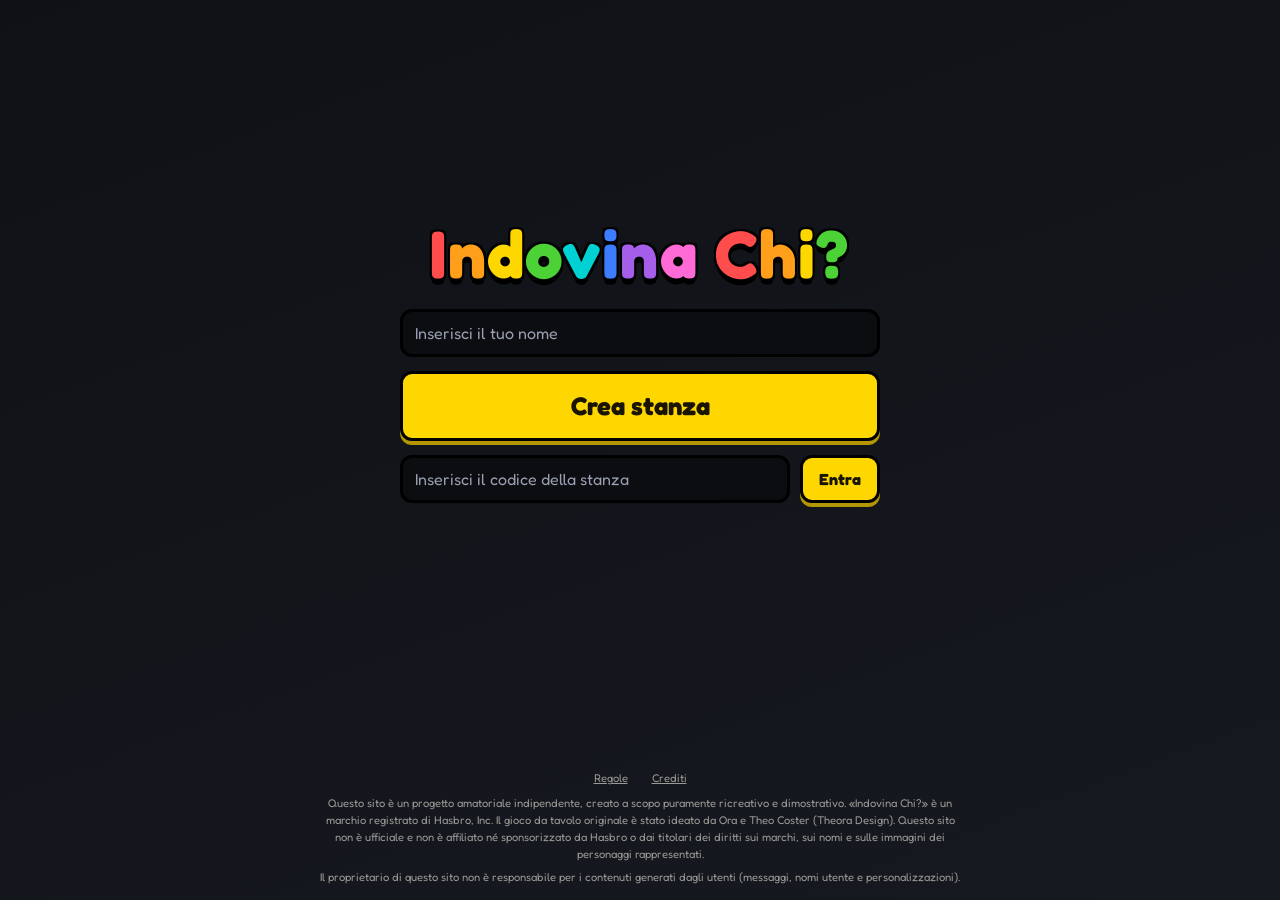
==== indovina-chi/indovina-chi.html @ 855c843d "party-box nasce qui e indovina-chi viene spostato in una cartella dedicata" ====
<!DOCTYPE html>
<html lang="it">
<head>
<meta charset="UTF-8">
<meta name="viewport" content="width=device-width, initial-scale=1">
<title>Indovina Chi?</title>
<meta name="description" content="Indovina Chi? Online per 2 o 3 giocatori. Crea una stanza e gioca con gli amici direttamente dal browser.">
<link rel="preconnect" href="https://fonts.googleapis.com">
<link href="https://fonts.googleapis.com/css2?family=Fredoka:wght@400;600;700&display=swap" rel="stylesheet">
<style>
:root{
  --bg:#0f1115; --bg2:#161920; --panel:#1b1f29; --panel2:#262b38; --line:#000;
  --text:#f4f1e6; --muted:#9aa0b2; --gold:#ffd700; --goldd:#b39700; --ink:#1a1500;
  --accent:#ffd700; --accent2:#4de1d2; --ok:#7be495; --bad:#ff4d6d;
}
*{box-sizing:border-box}
html,body{margin:0}
body{background:linear-gradient(160deg,var(--bg),var(--bg2));background-attachment:fixed;color:var(--text);font-family:'Fredoka','Comic Sans MS',cursive,sans-serif;line-height:1.4;min-height:100vh}
button,input,select{font:inherit;color:inherit}
button{background:var(--gold);color:var(--ink);border:3px solid var(--line);border-radius:12px;padding:8px 16px;font-weight:700;cursor:pointer;box-shadow:0 4px 0 var(--goldd);transition:transform .08s,box-shadow .08s}
button:active:not(:disabled){transform:translateY(3px);box-shadow:0 1px 0 var(--goldd)}
button.alt{background:var(--panel2);color:var(--text);box-shadow:0 4px 0 #000}
button:disabled{opacity:.4;cursor:not-allowed}
button:focus-visible,input:focus-visible,select:focus-visible,.card:focus-visible,#roomCode:focus-visible{outline:3px solid var(--accent2);outline-offset:2px}
input,select{background:#0b0d11;border:3px solid var(--line);border-radius:12px;padding:10px 12px;width:100%;color:var(--text)}
input::placeholder{color:var(--muted)}
.hidden{display:none !important}

/* Header adattivo */
header{display:flex;align-items:center;justify-content:center;gap:16px;padding:28px 16px 8px}
header img{height:90px;width:auto;transition:height .3s}
header h1{margin:0;font-size:clamp(2.4rem,7vw,4.2rem);line-height:1;white-space:pre-wrap;letter-spacing:.02em;transition:font-size .3s;
  text-shadow:-2px -2px 0 #000,2px -2px 0 #000,-2px 2px 0 #000,2px 2px 0 #000,0 6px 0 #000}
body.in-game header{position:fixed;top:0;left:0;z-index:5;justify-content:flex-start;gap:8px;padding:8px 14px;background:rgba(15,17,21,.92);border-bottom-right-radius:14px}
body.in-game header img{height:28px}
body.in-game header h1{font-size:1.2rem;text-shadow:-1px -1px 0 #000,1px -1px 0 #000,-1px 1px 0 #000,1px 1px 0 #000,0 2px 0 #000}

/* Setup */
#setup{max-width:480px;margin:0 auto;padding:24px 16px 16px;display:flex;flex-direction:column;gap:14px}
#setup .big{width:100%;font-size:1.6rem;padding:14px}
#setup .join{display:flex;gap:10px}
#setup .join button{white-space:nowrap}
#setupMsg{color:var(--bad);min-height:1.4em;text-align:center}
footer{margin-top:40px;text-align:center;font-size:.7rem;opacity:.6}
footer .legal{max-width:640px;margin:8px auto;line-height:1.5}
footer p{margin:2px 0}
footer a{color:inherit;cursor:pointer;text-decoration:underline}
footer .links a{margin:0 12px}
footer a:focus-visible{outline:3px solid var(--accent2);outline-offset:2px}

/* Setup centrato con footer in fondo */
body:not(.in-game){display:flex;flex-direction:column;min-height:100vh;gap:14px}
body:not(.in-game) main,body:not(.in-game) #setup{display:contents}
body:not(.in-game) header{margin-top:auto;align-self:center}
body:not(.in-game) #setup > :not(footer){width:min(480px,calc(100% - 32px));align-self:center}
body:not(.in-game) #setupMsg{margin-bottom:auto}
body:not(.in-game) footer{margin-top:0;padding:24px 16px 12px;align-self:stretch}

/* Gioco */
#game{display:grid;grid-template-columns:minmax(0,1fr) clamp(220px,19%,340px);grid-template-rows:minmax(0,1fr);gap:16px;padding:56px 16px 16px;height:100vh;height:100dvh}
.play{min-width:0;min-height:0;height:100%;display:flex;flex-direction:column}
.top{display:grid;grid-template-columns:auto 1fr;gap:16px;align-items:start;margin-bottom:12px}
#secretBox{width:150px;background:var(--panel);border:3px solid var(--accent2);border-radius:14px;padding:10px;text-align:center}
#secretBox small{display:block;color:var(--muted);font-size:.8rem;margin-bottom:6px}
#secretBox .face{width:96px;height:96px;aspect-ratio:1/1;margin:0 auto}
#secretName{font-weight:700;margin-top:6px;font-size:.9rem;min-height:1.3em}
#secretBox.masked #secretFace{-webkit-filter:blur(12px) brightness(.2);filter:blur(12px) brightness(.2)}
#secretBox.masked #secretName{letter-spacing:.2em}
.info{display:flex;flex-direction:column;gap:10px}
#roster{flex:none;display:flex;gap:6px;flex-wrap:wrap;margin-bottom:10px}
.chip{background:var(--panel);border:2px solid var(--line);border-radius:999px;padding:1px 10px;font-size:.8rem}
.chip.ready{border-color:var(--ok)}
.actions{display:flex;gap:8px;flex-wrap:wrap;align-items:center}
.actions select{width:auto}
.hint{color:var(--muted);font-size:.9rem;margin:0 0 10px}

.board{display:grid;grid-template-columns:repeat(auto-fill,minmax(112px,1fr));gap:10px;flex:1;min-height:0;overflow:hidden;align-content:start;padding:2px 4px 8px}
.card{position:relative;display:flex;min-width:0;min-height:0;cursor:pointer;text-align:center;user-select:none;-webkit-user-select:none;-webkit-tap-highlight-color:transparent;-webkit-perspective:700px;perspective:700px}
.card-inner{flex:1;min-width:0;min-height:0;display:grid;grid-template-columns:minmax(0,1fr);grid-template-rows:minmax(0,1fr);-webkit-transform-style:preserve-3d;transform-style:preserve-3d;transition:transform .5s cubic-bezier(.4,.2,.2,1)}
.card-front,.card-back{grid-area:1/1;min-width:0;min-height:0;border-radius:12px;box-shadow:0 4px 0 #000;-webkit-backface-visibility:hidden;backface-visibility:hidden}
.card-front{position:relative;display:flex;flex-direction:column;background:var(--panel);border:3px solid var(--line);padding:clamp(3px,calc(var(--cw,100px)*.06),8px);transition:border-color .15s}
.card-back{display:flex;align-items:center;justify-content:center;border:3px solid var(--gold);background:repeating-linear-gradient(45deg,#14161c 0 7px,#1d1a0e 7px 14px);color:var(--gold);font-weight:700;font-size:calc(var(--cw,100px)*.4);text-shadow:0 2px 0 #000;-webkit-transform:rotateY(180deg);transform:rotateY(180deg)}
.card.out .card-inner{-webkit-transform:rotateY(180deg);transform:rotateY(180deg)}
.card .face{position:relative;flex:1;min-height:0;height:auto}
.card .face img{position:absolute;top:0;left:0}
.card .face .emo{font-size:calc(var(--cw,100px)*.38)}
.card .nm{flex:none;font-size:clamp(.55rem,calc(var(--cw,100px)*.13),.95rem);font-weight:600;margin-top:clamp(2px,calc(var(--cw,100px)*.04),6px);overflow:hidden;text-overflow:ellipsis;white-space:nowrap}
.face{display:flex;align-items:center;justify-content:center;border-radius:8px;background:var(--panel2);overflow:hidden}
.face img{width:100%;height:100%;object-fit:cover;display:block}
.face .emo{font-size:2.8rem}
.card.pick .card-front{border-color:var(--accent2);box-shadow:0 0 0 3px rgba(77,225,210,.35)}
.card.mine .card-front::before{content:"\2605";position:absolute;top:4px;right:6px;font-size:clamp(.9rem,calc(var(--cw,100px)*.18),1.4rem);line-height:1;color:var(--accent);z-index:1;-webkit-text-stroke:1.5px #000}
.board.guessing .card{cursor:crosshair}
.board.guessing .card-front{border-color:var(--gold)}

/* Selezione categoria */
.modal{position:fixed;top:0;left:0;right:0;bottom:0;display:flex;align-items:center;justify-content:center;background:rgba(0,0,0,.78);z-index:50;padding:16px}
.modal-box{background:var(--panel);border:3px solid var(--line);border-radius:16px;box-shadow:0 6px 0 #000;padding:28px;width:100%;max-width:880px;max-height:calc(100vh - 32px);overflow-y:auto;text-align:center;position:relative;animation:slideUp .35s ease-out}
.modal-box.rules-box {max-width: 850px;width: calc(100%-64px);max-height: 80vh;padding: 48px 40px 36px;}
.modal-box .rules {font-size: 1.15rem;text-align: justify;text-justify: inter-word;line-height: 1.6;}
.modal-box .rules li {margin-bottom: 20px;}
.modal-box .rules li > strong {display: block;margin-bottom: 4px;}
@keyframes slideUp{from{transform:translateY(40vh);opacity:0}to{transform:translateY(0);opacity:1}}
.modal-box h2{margin:0 0 20px;font-size:1.8rem;color:var(--gold);text-shadow:-1px -1px 0 #000,1px -1px 0 #000,-1px 1px 0 #000,1px 1px 0 #000,0 3px 0 #000}
.cat-modal-title{margin:0 0 8px;font-size:1.8rem;color:var(--gold);text-shadow:-1px -1px 0 #000,1px -1px 0 #000,-1px 1px 0 #000,1px 1px 0 #000,0 3px 0 #000}
.cat-subtitle{margin:0 0 14px;font-size:1.12rem;color:var(--text)}
.cat-box{min-height:210px}
.cat-box.selected{border-color:var(--gold);box-shadow:0 0 0 3px rgba(255,215,0,.25),0 4px 0 #000;transform:translateY(-2px)}
.room-settings{display:flex;flex-direction:column;gap:18px;max-width:760px;margin:0 auto 20px;text-align:left}
.setting-panel{background:#13161d;border:2px solid #000;border-radius:14px;padding:16px;text-align:left}
.setting-panel h3,.setting-panel h4{margin:0 0 12px;color:var(--gold);line-height:1.25}
.setting-panel h3{font-size:1.12rem}
.setting-panel h4{font-size:1.02rem}
.setting-help{margin:8px 0 0;color:var(--muted);font-size:.83rem}
.gen-grid{display:grid;grid-template-columns:repeat(auto-fit,minmax(190px,1fr));gap:8px}
.gen-option{display:flex;align-items:center;gap:9px;padding:10px;background:var(--panel2);border:2px solid #000;border-radius:10px;text-align:left;cursor:pointer;font-size:.88rem}
.gen-option input[type="checkbox"],.jolly-option input[type="checkbox"]{width:19px;height:19px;min-width:19px;margin:0;padding:0;border:2px solid #000;border-radius:4px;accent-color:var(--gold);cursor:pointer}
.gen-actions{display:flex;align-items:center;justify-content:space-between;gap:10px;flex-wrap:wrap;margin-top:12px}
.gen-actions button{font-size:.82rem;padding:6px 12px;border-width:2px;box-shadow:0 2px 0 var(--goldd)}
.slider-row{display:grid;grid-template-columns:42px minmax(80px,1fr) minmax(76px,auto) 42px;align-items:center;gap:10px}
.slider-btn{width:42px;height:42px;padding:0;font-size:1.45rem;line-height:1;background:var(--gold);color:var(--ink);border:3px solid #000;box-shadow:0 3px 0 var(--goldd)}
#deckSizeRange{width:100%;height:28px;margin:0;padding:0;border:0;border-radius:0;background:transparent;accent-color:var(--gold);cursor:pointer;appearance:none;-webkit-appearance:none}
#deckSizeRange::-webkit-slider-runnable-track{height:7px;background:#000;border:1px solid #000;border-radius:99px}
#deckSizeRange::-moz-range-track{height:7px;background:#000;border:1px solid #000;border-radius:99px}
#deckSizeRange::-webkit-slider-thumb{-webkit-appearance:none;appearance:none;width:22px;height:22px;margin-top:-9px;background:var(--gold);border:3px solid #000;border-radius:50%;box-shadow:0 1px 0 rgba(0,0,0,.35)}
#deckSizeRange::-moz-range-thumb{width:17px;height:17px;background:var(--gold);border:3px solid #000;border-radius:50%}
.deck-value{min-width:82px;padding:7px 10px;border:3px solid #000;border-radius:10px;background:var(--gold);color:var(--ink);font-weight:700;text-align:center;font-size:.95rem;box-shadow:0 3px 0 var(--goldd)}
.penalty-options{display:grid;grid-template-columns:repeat(auto-fit,minmax(190px,1fr));gap:10px}
.penalty-option{display:flex;align-items:center;gap:9px;padding:12px;background:var(--panel2);border:2px solid #000;border-radius:10px;text-align:left;cursor:pointer}
.penalty-option input[type="radio"]{width:18px;height:18px;min-width:18px;margin:0;padding:0;border:0;accent-color:var(--gold)}
.penalty-option:has(input:checked){border-color:var(--gold);box-shadow:0 0 0 2px rgba(255,215,0,.16)}
.jolly-option{display:flex;align-items:center;gap:11px;padding:12px;background:var(--panel2);border:2px solid #000;border-radius:10px;cursor:pointer}
.jolly-option strong{display:block}
.jolly-option small{display:block;color:var(--muted);font-size:.8rem;margin-top:2px}
.cat-modal-actions{display:flex;justify-content:center;gap:12px;flex-wrap:wrap;margin-top:8px}
.cat-modal-actions button{min-width:150px}
#catSetupMsg{min-height:1.2em;margin:6px 0 0;color:var(--bad);font-size:.87rem;text-align:center}
.cat-grid{display:grid;grid-template-columns:repeat(auto-fit,minmax(200px,250px));justify-content:center;gap:18px;margin-bottom:22px}
.cat-box{background:var(--panel2);color:var(--text);border:3px solid var(--line);border-radius:14px;padding:18px 26px 22px;box-shadow:0 4px 0 #000;display:flex;flex-direction:column;align-items:center;gap:14px}
.cat-box:hover,.cat-box:focus-visible{border-color:var(--gold);transform:translateY(-2px)}
.cat-title{font-size:1.15rem;font-weight:700;color:var(--gold);line-height:1.2}
.cat-prev{display:grid;grid-template-columns:1fr 1fr;gap:8px;width:100%;max-width:170px}
.cat-prev .face,.cat-more{height:74px}
.cat-prev .face .emo{font-size:1.8rem}
.cat-more{display:flex;align-items:center;justify-content:center;border:2px dashed var(--gold);border-radius:8px;font-weight:700;font-size:1.1rem;color:var(--gold)}

/* Pop-up Regole e Crediti */
.info-box{max-width:520px;text-align:left;padding:40px 32px 28px}
.modal-x{position:absolute;top:10px;right:10px;width:38px;height:38px;padding:0;border-radius:50%;font-size:1.1rem;line-height:1}
.rules{margin:0;padding-left:1.6em;font-size:1.1rem}
.rules li{margin-bottom:16px;padding-left:6px;color:var(--text)}
.rules li:last-child{margin-bottom:0}
.rules li::marker{color:var(--gold);font-weight:700}
.credits{list-style:none;margin:0;padding:0;text-align:center;font-size:1.4rem;color:var(--text)}
.credits li{margin-bottom:12px}
.credits li:last-child{margin-bottom:0}
.credits li small {display: block;margin-top: 4px;font-size: 0.8rem;color: var(--muted);}
.credits li small a{color:var(--gold);text-decoration:underline;text-underline-offset:2px}
.credits li small a:hover,.credits li small a:focus-visible{color:var(--text)}

/* Codice stanza */
.roombar{flex:none;margin-top:8px;padding-top:6px;border-top:2px solid var(--line);display:flex;align-items:center;justify-content:center;flex-wrap:wrap;gap:4px 6px;font-size:.7rem;color:var(--muted)}
#roomCode{font-weight:700;letter-spacing:.14em;background:var(--panel);border:2px dashed var(--gold);border-radius:7px;padding:3px 7px;font-size:.75rem;color:var(--text);cursor:pointer}
#roomCode:hover{background:var(--panel2)}
.roombar button{padding:1px 8px;min-height:28px;font-size:.7rem;border-width:2px;box-shadow:0 2px 0 #000}

/* Chat a destra */
.logwrap{height:100%;display:flex;flex-direction:column;background:var(--panel);border:3px solid var(--line);border-radius:14px;padding:10px;min-width:0}
.logwrap h2{margin:0 0 8px;font-size:1rem}
#log{flex:1;min-height:0;overflow-y:auto;display:flex;flex-direction:column;gap:6px;background:#0b0d11;border-radius:10px;padding:8px 10px;font-size:.85rem;word-wrap:break-word;overflow-wrap:anywhere}
.line{flex:none;padding:2px 0;color:var(--muted)}
.ts{font-size:.65rem;font-weight:400;font-style:normal;opacity:.7;white-space:nowrap}
.pn{color:var(--pc,var(--text));font-weight:700}

/* Messaggi dei giocatori: fumetti */
.line.chat{display:flex;flex-wrap:wrap;align-items:baseline;max-width:88%;align-self:flex-start;padding:6px 10px 7px;color:var(--text);
  background:var(--panel2);border:1px solid #000;border-left:4px solid var(--pc,var(--gold));border-radius:12px 12px 12px 4px;box-shadow:0 2px 0 #000}
.line.chat .pn{order:1;font-size:.8rem}
.line.chat .ts{order:2;margin-left:auto;padding-left:10px;color:var(--muted)}
.line.chat .sep{font-size:0}
.line.chat .msg{order:3;flex:0 0 100%;margin-top:2px;font-size:.92rem;line-height:1.35}
.line.chat.me{align-self:flex-end;background:#2f2a14;border-left:1px solid #000;border-right:4px solid var(--pc,var(--gold));border-radius:12px 12px 4px 12px}
.line.chat .msg .ans-yes,.line.chat .msg .ans-no,.line.chat .msg .ans-jolly{font-size:.95rem;padding:1px 12px}
/* Eventi di sistema */
.line.sys{align-self:center;max-width:94%;margin:4px 0;padding:2px 10px;text-align:center;font-style:italic;font-size:.78rem;color:#8b92a6}
/* Vittorie e azioni chiave */
.line.win{align-self:stretch;margin:6px 0;padding:8px 12px;text-align:center;font-weight:700;color:var(--ink);
  background:linear-gradient(135deg,#ffd700,#7be495);border:2px solid #000;border-radius:12px;box-shadow:0 3px 0 #000}
.line.win::before{content:'\1F3C6\00a0'}
.line.win .ts{color:rgba(26,21,0,.65)}
.line.win .pn{color:inherit;text-decoration:underline;text-decoration-color:var(--pc);text-decoration-thickness:3px;text-underline-offset:3px}
/* Errori e tentativi sbagliati */
.line.err{align-self:stretch;margin:4px 0;padding:5px 10px;text-align:center;color:#ff8da1;background:rgba(255,77,109,.1);border:1px solid rgba(255,77,109,.45);border-radius:10px}
.ans-yes,.ans-no,.ans-jolly{display:inline-block;font-weight:700;border:1px solid currentColor;border-radius:6px;padding:0 6px}
.ans-yes{color:var(--ok)}
.ans-no{color:var(--bad)}
.ans-jolly{color:var(--gold)}
.quick-replies{flex:none;display:flex;gap:6px;margin-top:8px}
.btn-quick{flex:1;min-width:0;min-height:32px;padding:3px 4px;font-size:.8rem;border-width:2px;border-radius:9px;box-shadow:0 2px 0 #000;white-space:nowrap}
.btn-yes{background:var(--ok);color:#06210f}
.btn-no{background:var(--bad);color:#2a0610}
.btn-jolly{background:var(--gold);color:var(--ink)}
#soundBtn{min-width:34px}
#chatForm{display:flex;flex-direction:column;gap:6px;margin-top:8px}

/* Turno, rivincita, selettore avversario */
.rosterbar{flex:none;display:flex;align-items:center;flex-wrap:wrap;gap:6px 12px;margin-bottom:10px}
.rosterbar #roster{margin-bottom:0}
#turnCtl{display:flex;align-items:center;gap:6px}
.badge{font-size:.78rem;font-weight:700;padding:1px 10px;border:2px solid var(--line);border-radius:999px;background:var(--panel2);color:var(--muted);white-space:nowrap}
.badge.mine{background:var(--gold);color:var(--ink);animation:pulseGold 1.4s ease-in-out infinite}
#passBtn,#rematchBtn{min-height:30px;padding:2px 12px;font-size:.78rem;border-width:2px;box-shadow:0 2px 0 var(--goldd)}
#passBtn:disabled{box-shadow:0 2px 0 #000}
.chip.active{border-color:var(--gold);color:var(--gold);background:#2a2410;box-shadow:0 0 0 2px rgba(255,215,0,.3)}
.chip.offline{opacity:.5}
.chip.target{outline:2px dashed var(--gold);outline-offset:2px}
#target.target-active{border-color:var(--gold);animation:pulseGold 1.4s ease-in-out infinite}
@keyframes pulseGold{0%,100%{box-shadow:0 0 0 2px rgba(255,215,0,.15)}50%{box-shadow:0 0 0 5px rgba(255,215,0,.5)}}
.end-box{max-width:420px;text-align:center}
.end-box h2{margin-bottom:12px}
.end-box p{margin:0 0 14px;line-height:1.4}
.end-card .face{width:110px;height:110px;margin:0 auto}
.end-card .nm{margin:6px 0 16px;font-weight:700}
#endWait{color:var(--muted);font-size:.9rem;margin:0}
@media (max-width:900px){
  #game{grid-template-columns:1fr;grid-template-rows:auto;height:auto;min-height:100vh}
  .play{height:auto}
  .board{overflow:visible;gap:6px;grid-template-columns:repeat(auto-fill,minmax(clamp(64px,11vw,110px),1fr));padding:2px 3px 6px}
  .card-front,.card-back{border-width:2px;border-radius:9px;box-shadow:0 3px 0 #000}
  .card-inner{grid-template-rows:auto}
  .card .face{flex:none;height:auto;aspect-ratio:1/1}
  .logwrap{height:360px}
}
@media (max-width:560px){
  .modal-box{padding:20px 12px}
  .cat-grid{grid-template-columns:repeat(auto-fit,minmax(145px,1fr));gap:10px}
  .cat-box{padding:12px 10px 14px;min-height:185px;gap:10px}
  .setting-panel{padding:12px}
  .slider-row{grid-template-columns:34px minmax(70px,1fr) 72px 34px;gap:6px}
  .slider-btn{width:34px;height:38px;font-size:1.2rem}
  .deck-value{min-width:70px;padding:6px 4px;font-size:.82rem}
  .gen-grid{grid-template-columns:1fr}
  #game{padding:50px 10px 10px}
  #roster{gap:4px;margin-bottom:6px}
  .rosterbar{gap:4px 8px;margin-bottom:6px}
  .badge{font-size:.7rem;padding:0 8px}
  #passBtn,#rematchBtn{min-height:28px;font-size:.72rem;padding:1px 8px}
  .chip{padding:0 8px;font-size:.72rem;border-width:2px}
  .top{grid-template-columns:96px 1fr;gap:8px;align-items:start;margin-bottom:6px}
  #secretBox{width:96px;padding:5px;border-width:2px;border-radius:10px}
  #secretBox small{font-size:.55rem;line-height:1.1;margin-bottom:3px}
  #secretBox .face{width:70px;height:70px}
  #secretName{font-size:.68rem;margin-top:3px;min-height:1.1em;line-height:1.1;overflow:hidden;text-overflow:ellipsis;white-space:nowrap}
  .actions{display:grid;grid-template-columns:1fr 1fr;gap:5px}
  .actions button{width:100%;min-height:38px;padding:5px 8px;font-size:.75rem;line-height:1.1;border-width:2px;border-radius:9px;box-shadow:0 2px 0 var(--goldd)}
  .actions button.alt{box-shadow:0 2px 0 #000}
  .actions select{grid-column:1/-1;width:100%;padding:5px 8px;font-size:.8rem}
  .hint{font-size:.75rem;margin:0 0 6px}
  header img{height:60px}
}
@media (min-width:901px) and (max-width:1500px){.roombar>span:first-child{display:none}}
@media (min-width:901px){html:has(body.in-game),body.in-game{overflow:hidden;height:100vh;height:100dvh}}
@media (prefers-reduced-motion:reduce){.card,header img,header h1,button,.switch,.switch::after,.card-inner{transition:none}.modal-box,.badge.mine,#target.target-active{animation:none}}


/* Layout adattivo del pannello Impostazioni Partita */
.modal-box.cat-settings-box{max-width:1180px;padding:20px 22px}
.settings-layout{display:grid;grid-template-columns:minmax(0,1.08fr) minmax(340px,.92fr);gap:16px;align-items:start;text-align:left}
.settings-left,.settings-right{display:flex;flex-direction:column;gap:12px;min-width:0}
.settings-left .cat-subtitle{margin:0 0 2px;text-align:left}
.settings-left .setting-panel,.settings-right .setting-panel{width:100%;min-width:0}
.settings-left .cat-grid{grid-template-columns:repeat(auto-fit,minmax(145px,1fr));gap:10px;margin:0}
.settings-left .cat-box{min-height:150px;padding:11px 10px 12px;gap:8px}
.settings-left .cat-prev{gap:5px;max-width:140px}
.settings-left .cat-prev .face,.settings-left .cat-more{height:56px}
.settings-left .cat-prev .face .emo{font-size:1.35rem}
.settings-right .room-settings{max-width:none;margin:0;gap:12px}
.settings-right .setting-panel{padding:13px}
.settings-right .penalty-options{grid-template-columns:1fr;gap:7px}
.settings-right .penalty-option{padding:9px}
.settings-right .jolly-option{padding:10px}
.cat-settings-box #catSetupMsg{margin:10px 0 4px}
.cat-settings-box .cat-modal-actions{margin-top:10px}

/* Roster con ruolo e conteggio scarti */
button.roster-chip{display:inline-flex;align-items:center;gap:6px;padding:3px 9px;border:2px solid #000;border-radius:999px;background:var(--panel);color:var(--text);font-size:.78rem;line-height:1.25;box-shadow:none;white-space:normal;text-align:left}
button.roster-chip:hover:not(:disabled){border-color:var(--gold);transform:none;box-shadow:none}
button.roster-chip.active{border-color:var(--gold);color:var(--gold);background:#2a2410;box-shadow:0 0 0 2px rgba(255,215,0,.22)}
button.roster-chip.ready{border-color:var(--ok)}
button.roster-chip .discard-count{font-size:.7rem;color:var(--muted);font-weight:600;white-space:nowrap}
button.roster-chip.spectator{border-style:dashed;color:var(--muted)}
body.is-spectator .top,body.is-spectator #hint,body.is-spectator #board,body.is-spectator #quickReplies{display:none!important}
body.is-spectator #spectatorInfo{display:block!important}
.spectator-view{display:flex;flex-direction:column;gap:12px;min-height:180px;padding:14px;background:#13161d;border:2px solid #000;border-radius:14px;overflow:hidden}
.spectator-view-header{display:flex;align-items:flex-start;justify-content:space-between;gap:12px}
.spectator-view-header h2{margin:0;font-size:1.15rem;color:var(--gold)}
.spectator-view-header p{margin:4px 0 0}
.spectator-view-header button{flex:none;padding:5px 10px;font-size:.78rem;border-width:2px;box-shadow:0 2px 0 #000}
.spectator-secret-panel{display:flex;align-items:center;gap:12px;padding:10px;background:var(--panel);border:2px solid var(--accent2);border-radius:10px}
#spectatorSecretFace{width:76px;height:76px;flex:none;display:flex;align-items:center;justify-content:center;border-radius:8px;background:var(--panel2);overflow:hidden}
#spectatorSecretFace .face{width:100%;height:100%}
#spectatorSecretName{display:block}
.spectator-board{display:grid;grid-template-columns:repeat(auto-fill,minmax(76px,1fr));gap:8px;align-content:start;overflow:auto;max-height:calc(100dvh - 330px);padding:3px}
.spectator-board .card{min-height:108px}
.spectator-board .card .face{aspect-ratio:1/1}
.spectator-board .card .nm{font-size:.68rem}
.spectator-board .card.spectator-secret-card .card-front{border-color:var(--accent2);box-shadow:0 0 0 2px rgba(77,225,210,.35)}
.spectator-notice-box{max-width:560px}
#spectatorNoticeModal{z-index:80}
.spectator-notice-box p{margin:0 0 14px}
.spectator-notice-box #spectatorNoticeOk{display:block;margin:6px auto 0}

@media (max-width:900px){
  .modal-box.cat-settings-box{max-width:680px;padding:18px}
  .settings-layout{grid-template-columns:minmax(0,1fr);gap:14px}
  .settings-left .cat-grid{grid-template-columns:repeat(auto-fit,minmax(145px,1fr))}
  .settings-right .penalty-options{grid-template-columns:repeat(auto-fit,minmax(190px,1fr))}
  .spectator-board{max-height:none}
}
@media (max-width:560px){
  .modal-box.cat-settings-box{padding:16px 11px}
  .settings-layout{gap:10px}
  .settings-left,.settings-right,.settings-right .room-settings{gap:10px}
  .settings-left .cat-grid{grid-template-columns:repeat(2,minmax(0,1fr));gap:8px}
  .settings-left .cat-box{min-height:132px;padding:9px 7px;gap:7px}
  .settings-left .cat-prev .face,.settings-left .cat-more{height:48px}
  .settings-right .setting-panel{padding:10px}
  button.roster-chip{font-size:.69rem;padding:3px 7px}
  button.roster-chip .discard-count{font-size:.63rem}
  .spectator-view{padding:9px}
  .spectator-view-header{flex-direction:column}
  .spectator-secret-panel{align-items:center}
  #spectatorSecretFace{width:58px;height:58px}
  .spectator-board{grid-template-columns:repeat(auto-fill,minmax(66px,1fr));gap:6px}
  .spectator-board .card{min-height:94px}
}

</style>
</head>
<body>

<header>
  <img src="logo.png" alt="Logo Indovina Chi?" onerror="this.style.display='none'">
  <h1 id="title">Indovina Chi?</h1>
</header>

<main>
  <section id="setup" aria-label="Impostazioni partita">
    <input id="nameIn" maxlength="20" placeholder="Inserisci il tuo nome" autocomplete="off" aria-label="Il tuo nome">
    <button id="createBtn" class="big" type="button">Crea stanza</button>
    <div class="join">
      <input id="codeIn" maxlength="5" placeholder="Inserisci il codice della stanza" autocomplete="off" autocapitalize="characters" aria-label="Codice stanza">
      <button id="joinBtn" type="button">Entra</button>
    </div>
    <div id="setupMsg" role="alert"></div>
    <footer>
      <p class="links"><a href="regole.html" id="rulesLink">Regole</a><a href="crediti.html" id="creditsLink">Crediti</a></p>
      <p class="legal">Questo sito è un progetto amatoriale indipendente, creato a scopo puramente ricreativo e dimostrativo. &laquo;Indovina Chi?&raquo; è un marchio registrato di Hasbro, Inc. Il gioco da tavolo originale è stato ideato da Ora e Theo Coster (Theora Design). Questo sito non è ufficiale e non è affiliato né sponsorizzato da Hasbro o dai titolari dei diritti sui marchi, sui nomi e sulle immagini dei personaggi rappresentati.</p>
      <p>Il proprietario di questo sito non è responsabile per i contenuti generati dagli utenti (messaggi, nomi utente e personalizzazioni).</p>
    </footer>
  </section>

  <section id="game" class="hidden" aria-label="Partita">
    <div class="play">
      <div class="rosterbar">
        <div id="roster"></div>
        <div id="turnCtl" class="hidden">
          <span id="turnBadge" class="badge" aria-live="polite"></span>
          <button id="passBtn" class="hidden" type="button" disabled>Passa turno</button>
          <button id="rematchBtn" class="hidden" type="button">Nuova partita</button>
        </div>
      </div>
      <div class="top">
        <div id="secretBox" aria-live="polite">
          <small>La tua carta segreta (solo tu la vedi)</small>
          <div id="secretFace" class="face"><span class="emo">?</span></div>
          <div id="secretName">Nessuna scelta</div>
        </div>
        <div class="info">
          <div class="actions">
            <button id="confirmBtn" type="button" disabled>Conferma carta segreta</button>
            <button id="hideSecretBtn" class="alt hidden" type="button">Nascondi carta segreta</button>
            <button id="guessBtn" class="alt" type="button" disabled>Tenta di indovinare</button>
            <select id="target" class="hidden" aria-label="Avversario da indovinare"></select>
            <button id="resetBtn" class="alt" type="button">Ripristina tabellone</button>
          </div>
        </div>
      </div>
      <p class="hint" id="hint">Clicca una carta per sceglierla come segreta, poi conferma.</p>
      <p id="spectatorInfo" class="hint hidden">Modalità spettatore: clicca il nome di un giocatore nell'elenco per ispezionare il suo tabellone e la sua carta segreta.</p>
      <section id="spectatorView" class="spectator-view hidden" aria-label="Visuale spettatore">
        <div class="spectator-view-header">
          <div>
            <h2 id="spectatorViewTitle">Visuale spettatore</h2>
            <p id="spectatorViewStatus" class="setting-help">Seleziona un giocatore dall'elenco.</p>
          </div>
          <button id="spectatorViewClose" class="alt" type="button">Chiudi visuale</button>
        </div>
        <div class="spectator-secret-panel">
          <div id="spectatorSecretFace" class="spectator-secret-preview"><span class="emo">?</span></div>
          <div><strong id="spectatorSecretName">Carta segreta non ancora confermata</strong><p id="spectatorSecretHelp" class="setting-help">La carta apparirà qui quando il giocatore la conferma.</p></div>
        </div>
        <div id="spectatorBoard" class="spectator-board" aria-label="Tabellone del giocatore selezionato"></div>
      </section>
      <div class="board" id="board"></div>
    </div>

    <aside class="logwrap" aria-label="Log e chat">
      <h2>Log e chat</h2>
      <div id="log" role="log" aria-live="polite"></div>
      <div id="quickReplies" class="quick-replies">
        <button type="button" class="btn-quick btn-yes" data-kind="yes">SÌ</button>
        <button type="button" class="btn-quick btn-no" data-kind="no">NO</button>
        <button type="button" class="btn-quick btn-jolly" data-kind="jolly">JOLLY</button>
      </div>
      <form id="chatForm" autocomplete="off">
        <input id="chatIn" maxlength="200" placeholder="Scrivi un messaggio...">
        <button type="submit">Invia</button>
      </form>
      <div class="roombar">
        <span>Stanza</span>
        <span id="roomCode" role="button" tabindex="0" title="Clicca per copiare il codice">-----</span>
        <button id="hideBtn" class="alt" type="button">Nascondi codice</button>
        <button id="soundBtn" class="alt" type="button" aria-pressed="true" aria-label="Audio attivo" title="Audio">🔊</button>
        <button id="leaveBtn" class="alt" type="button" title="Esci dalla stanza">Esci</button>
      </div>
    </aside>
  </section>
</main>

<div id="catModal" class="modal hidden">
  <div class="modal-box cat-settings-box" role="dialog" aria-modal="true" aria-labelledby="catTitle">
    <h2 id="catTitle" class="cat-modal-title">Impostazioni della partita</h2>
    <div class="settings-layout">
      <div class="settings-left">
        <h3 class="cat-subtitle">Scegli la categoria</h3>
        <div id="catGrid" class="cat-grid"></div>

        <div id="pokemonGenerations" class="setting-panel hidden" aria-labelledby="pokemonGenerationsTitle">
          <h3 id="pokemonGenerationsTitle">Seleziona le Generazioni Pokémon</h3>
          <div class="gen-grid" id="genGrid">
            <label class="gen-option"><input type="checkbox" value="1" checked> <span>Gen 1 - Kanto (151)</span></label>
            <label class="gen-option"><input type="checkbox" value="2" checked> <span>Gen 2 - Johto (100)</span></label>
            <label class="gen-option"><input type="checkbox" value="3" checked> <span>Gen 3 - Hoenn (135)</span></label>
            <label class="gen-option"><input type="checkbox" value="4" checked> <span>Gen 4 - Sinnoh (107)</span></label>
            <label class="gen-option"><input type="checkbox" value="5" checked> <span>Gen 5 - Unova (156)</span></label>
            <label class="gen-option"><input type="checkbox" value="6" checked> <span>Gen 6 - Kalos (72)</span></label>
            <label class="gen-option"><input type="checkbox" value="7" checked> <span>Gen 7 - Alola (88)</span></label>
            <label class="gen-option"><input type="checkbox" value="8" checked> <span>Gen 8 - Galar (96)</span></label>
            <label class="gen-option"><input type="checkbox" value="9" checked> <span>Gen 9 - Paldea (120)</span></label>
          </div>
          <div class="gen-actions">
            <span id="genSelectionCount" class="setting-help">9 generazioni selezionate</span>
            <button id="toggleAllGens" type="button">Deseleziona tutte</button>
          </div>
          <p id="genSetupHelp" class="setting-help">Puoi combinare liberamente più generazioni. Deve rimanerne selezionata almeno una.</p>
        </div>

        <div id="deckSliderSection" class="setting-panel hidden" aria-labelledby="deckSliderTitle">
          <h4 id="deckSliderTitle">Quanti personaggi includere nella categoria?</h4>
          <div class="slider-row">
            <button id="deckSizeMinus" class="slider-btn" type="button" aria-label="Diminuisci numero di personaggi">−</button>
            <input id="deckSizeRange" type="range" min="24" max="24" step="1" value="24" aria-label="Numero di personaggi nella partita">
            <output id="deckSizeValue" class="deck-value" for="deckSizeRange" aria-live="polite">24</output>
            <button id="deckSizePlus" class="slider-btn" type="button" aria-label="Aumenta numero di personaggi">+</button>
          </div>
          <p id="deckSizeHelp" class="setting-help">Seleziona il numero di carte da includere nel mazzo.</p>
        </div>
      </div>

      <div class="settings-right">
        <div class="room-settings">
          <section class="setting-panel" aria-labelledby="mistakePenaltyTitle">
            <h3 id="mistakePenaltyTitle">Penalità per Errore sul Tentativo</h3>
            <div class="penalty-options">
              <label class="penalty-option"><input type="radio" name="wrongGuessPenalty" value="skip" checked><span><strong>Salta il Turno</strong><br><small>La partita continua e il turno passa al prossimo giocatore.</small></span></label>
              <label class="penalty-option"><input type="radio" name="wrongGuessPenalty" value="instantLoss"><span><strong>Sconfitta Istantanea</strong><br><small>Un tentativo errato conclude immediatamente la partita.</small></span></label>
            </div>
          </section>

          <section class="setting-panel" aria-labelledby="jollyOptionTitle">
            <h3 id="jollyOptionTitle">Uso del JOLLY</h3>
            <label class="jolly-option" for="jollyEnabled">
              <input id="jollyEnabled" type="checkbox" checked>
              <span><strong>&quot;Mutismo Selettivo&quot;</strong><small>Quando disattivato, il comando JOLLY è nascosto e non utilizzabile da nessun giocatore.</small></span>
            </label>
          </section>

          <section class="setting-panel" aria-labelledby="maxPlayersTitle">
            <h3 id="maxPlayersTitle">Numero massimo di giocatori attivi</h3>
            <div class="penalty-options">
              <label class="penalty-option"><input type="radio" name="maxActivePlayers" value="2" checked><span><strong>2 giocatori</strong><br><small>Host compreso</small></span></label>
              <label class="penalty-option"><input type="radio" name="maxActivePlayers" value="3"><span><strong>3 giocatori</strong><br><small>Host compreso</small></span></label>
            </div>
          </section>

          <section class="setting-panel" aria-labelledby="spectatorsOptionTitle">
            <h3 id="spectatorsOptionTitle">Spettatori</h3>
            <label class="jolly-option" for="allowSpectators">
              <input id="allowSpectators" type="checkbox" checked>
              <span><strong>Permetti Spettatori</strong><small>La stanza può ospitare fino a 5 utenti complessivi; gli utenti oltre il limite dei giocatori attivi entrano come spettatori.</small></span>
            </label>
          </section>
        </div>
      </div>
    </div>
    <p id="catSetupMsg" role="status" aria-live="polite"></p>
    <div class="cat-modal-actions">
      <button id="catCancel" class="alt" type="button">Annulla</button>
      <button id="catCreate" type="button" disabled>Crea Stanza</button>
    </div>
  </div>
</div>

<div id="spectatorNoticeModal" class="modal hidden">
  <div class="modal-box info-box spectator-notice-box" role="dialog" aria-modal="true" aria-labelledby="spectatorNoticeTitle">
    <button id="spectatorNoticeClose" class="modal-x" type="button" aria-label="Chiudi avviso">&#10005;</button>
    <h2 id="spectatorNoticeTitle">Sei entrato come Spettatore</h2>
    <p>La stanza è piena e, in base alle impostazioni della partita, sei entrato come Spettatore.</p>
    <p>Puoi seguire i turni, leggere la chat e monitorare gli scarti. Per aprire la visuale regia, clicca sul nome di un giocatore nell'elenco: vedrai il suo tabellone aggiornato e la sua carta segreta. Non puoi scegliere carte, fare tentativi o partecipare ai turni.</p>
    <button id="spectatorNoticeOk" type="button">Ho capito</button>
  </div>
</div>

<div id="endModal" class="modal hidden">
  <div class="modal-box info-box end-box" role="dialog" aria-modal="true" aria-labelledby="endTitle">
    <button class="modal-x" type="button" aria-label="Chiudi">&#10005;</button>
    <h2 id="endTitle"></h2>
    <p id="endText"></p>
    <div id="endCard" class="end-card"></div>
    <button id="endRematch" class="hidden" type="button">Nuova partita</button>
    <p id="endWait" class="hidden"></p>
  </div>
</div>

<div id="rulesModal" class="modal hidden">
  <div class="modal-box info-box rules-box" role="dialog" aria-modal="true" aria-label="Regole">
    <button class="modal-x" type="button" aria-label="Chiudi">&#10005;</button>
    <ol class="rules">
      <li>
        <strong>Scopo del gioco:</strong>
        Indovina la carta segreta degli avversari prima che indovinino la tua,
        eliminando i personaggi dal tabellone.
      </li>
      <li>
        <strong>Impostazioni della partita:</strong>
        L'Host sceglie categoria, numero di carte, penalità per gli errori,
        disponibilità del Jolly e numero di giocatori attivi (2 o 3).
        Può inoltre abilitare gli spettatori e, per i Pokémon, selezionare
        le generazioni da includere.
      </li>
      <li>
        <strong>Giocatori e spettatori:</strong>
        La stanza può ospitare fino a 5 utenti complessivi. Gli spettatori,
        se consentiti dall'Host, possono usare la chat e osservare il tabellone
        e la carta segreta dei giocatori tramite la visuale regia, senza
        partecipare ai turni.
      </li>
      <li>
        <strong>Carta segreta:</strong>
        Scegli un personaggio e confermalo con
        <em>Conferma carta segreta</em>. La sua identità deve rimanere nascosta
        agli avversari.
      </li>
      <li>
        <strong>Domande e risposte:</strong>
        Durante il tuo turno, fai una domanda sulle caratteristiche del
        personaggio avversario. Le risposte sono <b>SÌ</b> o
        <b>NO</b>. In base alla risposta, elimina i personaggi
        incompatibili. Non ripetere domande già formulate nella partita.
      </li>
      <li>
        <strong>Jolly (&quot;Mutismo Selettivo&quot;):</strong>
        Se abilitato dall'Host, ogni giocatore dispone di un Jolly per partita
        con cui può rifiutarsi di rispondere a una domanda.
      </li>
      <li>
        <strong>Tentativo di vittoria:</strong>
        Usa <em>Tenta di indovinare</em> quando pensi di aver trovato la carta
        segreta dell'avversario. Se sbagli, in base alle impostazioni dell'Host,
        salti il turno oppure subisci una sconfitta istantanea.
      </li>
      <li>
        <strong>Ripristina tabellone:</strong>
        Riporta tutte le carte abbassate al loro stato iniziale senza modificare
        la carta segreta confermata o lo stato della partita.
      </li>
    </ol>
  </div>
</div>

<div id="creditsModal" class="modal hidden">
  <div class="modal-box info-box" role="dialog" aria-modal="true" aria-label="Crediti">
    <button class="modal-x" type="button" aria-label="Chiudi">&#10005;</button>
    <ul class="credits">
      <li>
        <strong>Simone</strong>
        <small>Ideazione, progettazione e sviluppo del gioco.</small>
      </li>
      <li>
        <strong>Davide</strong>
        <small>Supporto nella ricerca degli sprite Pokémon tramite <a href="https://github.com/PokeAPI/sprites" target="_blank" rel="noopener noreferrer">PokeAPI Sprites</a>.</small>
      </li>
      <li>
        <strong>Immagini</strong>
        <small>Foto con licenza libera da <a href="https://commons.wikimedia.org" target="_blank" rel="noopener noreferrer">Wikimedia Commons</a> e <a href="https://openverse.org" target="_blank" rel="noopener noreferrer">Openverse</a>. <a href="img/crediti.txt" target="_blank" rel="noopener noreferrer">Autori e licenze</a>.</small>
      </li>
    </ul>
  </div>
</div>

<script src="https://unpkg.com/peerjs@1.5.2/dist/peerjs.min.js"></script>
<script src="https://cdn.jsdelivr.net/npm/canvas-confetti@1.9.3/dist/confetti.browser.min.js"></script>
<script>
(function(){
'use strict';

var DEFAULTS = [
  {name:'Pixelone',      img:'https://api.dicebear.com/9.x/fun-emoji/svg?seed=Pixelone',      emoji:'🎮'},
  {name:'Capitan Meme',  img:'https://api.dicebear.com/9.x/fun-emoji/svg?seed=CapitanMeme',   emoji:'😎'},
  {name:'Nonna Streamer',img:'https://api.dicebear.com/9.x/fun-emoji/svg?seed=NonnaStreamer', emoji:'👵'},
  {name:'Dr. Glitch',    img:'https://api.dicebear.com/9.x/fun-emoji/svg?seed=DrGlitch',      emoji:'🧪'},
  {name:'Sir Lag',       img:'https://api.dicebear.com/9.x/fun-emoji/svg?seed=SirLag',        emoji:'🐢'},
  {name:'Mister Clip',   img:'https://api.dicebear.com/9.x/fun-emoji/svg?seed=MisterClip',    emoji:'🎬'},
  {name:'Lady Loot',     img:'https://api.dicebear.com/9.x/fun-emoji/svg?seed=LadyLoot',      emoji:'💎'},
  {name:'Turbo Noob',    img:'https://api.dicebear.com/9.x/fun-emoji/svg?seed=TurboNoob',     emoji:'🚀'},
  {name:'Zio Ban',       img:'https://api.dicebear.com/9.x/fun-emoji/svg?seed=ZioBan',        emoji:'🔨'},
  {name:'Chef Combo',    img:'https://api.dicebear.com/9.x/fun-emoji/svg?seed=ChefCombo',     emoji:'🍳'},
  {name:'Ninja Ping',    img:'https://api.dicebear.com/9.x/fun-emoji/svg?seed=NinjaPing',     emoji:'🥷'},
  {name:'Baby Boss',     img:'https://api.dicebear.com/9.x/fun-emoji/svg?seed=BabyBoss',      emoji:'👶'},
  {name:'Re Speedrun',   img:'https://api.dicebear.com/9.x/fun-emoji/svg?seed=ReSpeedrun',    emoji:'⏱️'},
  {name:'Strega Mod',    img:'https://api.dicebear.com/9.x/fun-emoji/svg?seed=StregaMod',     emoji:'🧙'},
  {name:'Robot Rage',    img:'https://api.dicebear.com/9.x/fun-emoji/svg?seed=RobotRage',     emoji:'🤖'},
  {name:'Gatto Gamer',   img:'https://api.dicebear.com/9.x/fun-emoji/svg?seed=GattoGamer',    emoji:'🐱'},
  {name:'Pirata Pixel',  img:'https://api.dicebear.com/9.x/fun-emoji/svg?seed=PirataPixel',   emoji:'🏴‍☠️'},
  {name:'Alieno Chat',   img:'https://api.dicebear.com/9.x/fun-emoji/svg?seed=AlienoChat',    emoji:'👽'},
  {name:'Coach Tilt',    img:'https://api.dicebear.com/9.x/fun-emoji/svg?seed=CoachTilt',     emoji:'🏆'},
  {name:'Fantasma AFK',  img:'https://api.dicebear.com/9.x/fun-emoji/svg?seed=FantasmaAFK',   emoji:'👻'}
];

/* Categorie: name = titolo mostrato, folder = cartella delle immagini,
   images = nomi dei file (il nome della carta è il nome file senza estensione).
   Per aggiungere una categoria copia un blocco e crea la sua cartella in img/. */
var CATEGORIES = [
  {
    name: 'Pokémon',
    folder: 'img/pokémon',
    images: ['abomasnow.webp', 'abra.webp', 'absol.webp', 'accelgor.webp', 'aegislash-shield.webp', 'aerodactyl.webp', 'aggron.webp', 'aipom.webp', 'alakazam.webp', 'alcremie.webp', 'alomomola.webp', 'altaria.webp', 'amaura.webp', 'ambipom.webp', 'amoonguss.webp', 'ampharos.webp', 'annihilape.webp', 'anorith.webp', 'appletun.webp', 'applin.webp', 'araquanid.webp', 'arbok.webp', 'arboliva.webp', 'arcanine.webp', 'arceus.webp', 'archaludon.webp', 'archen.webp', 'archeops.webp', 'arctibax.webp', 'arctovish.webp', 'arctozolt.webp', 'ariados.webp', 'armaldo.webp', 'armarouge.webp', 'aromatisse.webp', 'aron.webp', 'arrokuda.webp', 'articuno.webp', 'audino.webp', 'aurorus.webp', 'avalugg.webp', 'axew.webp', 'azelf.webp', 'azumarill.webp', 'azurill.webp', 'bagon.webp', 'baltoy.webp', 'banette.webp', 'barbaracle.webp', 'barboach.webp', 'barraskewda.webp', 'basculegion-male.webp', 'basculin-red-striped.webp', 'bastiodon.webp', 'baxcalibur.webp', 'bayleef.webp', 'beartic.webp', 'beautifly.webp', 'beedrill.webp', 'beheeyem.webp', 'beldum.webp', 'bellibolt.webp', 'bellossom.webp', 'bellsprout.webp', 'bergmite.webp', 'bewear.webp', 'bibarel.webp', 'bidoof.webp', 'binacle.webp', 'bisharp.webp', 'blacephalon.webp', 'blastoise.webp', 'blaziken.webp', 'blipbug.webp', 'blissey.webp', 'blitzle.webp', 'boldore.webp', 'boltund.webp', 'bombirdier.webp', 'bonsly.webp', 'bouffalant.webp', 'bounsweet.webp', 'braixen.webp', 'brambleghast.webp', 'bramblin.webp', 'braviary.webp', 'breloom.webp', 'brionne.webp', 'bronzong.webp', 'bronzor.webp', 'brute-bonnet.webp', 'bruxish.webp', 'budew.webp', 'buizel.webp', 'bulbasaur.webp', 'buneary.webp', 'bunnelby.webp', 'burmy.webp', 'butterfree.webp', 'buzzwole.webp', 'cacnea.webp', 'cacturne.webp', 'calyrex.webp', 'camerupt.webp', 'capsakid.webp', 'carbink.webp', 'carkol.webp', 'carnivine.webp', 'carracosta.webp', 'carvanha.webp', 'cascoon.webp', 'castform.webp', 'caterpie.webp', 'celebi.webp', 'celesteela.webp', 'centiskorch.webp', 'ceruledge.webp', 'cetitan.webp', 'cetoddle.webp', 'chandelure.webp', 'chansey.webp', 'charcadet.webp', 'charizard.webp', 'charjabug.webp', 'charmander.webp', 'charmeleon.webp', 'chatot.webp', 'cherrim.webp', 'cherubi.webp', 'chesnaught.webp', 'chespin.webp', 'chewtle.webp', 'chien-pao.webp', 'chikorita.webp', 'chimchar.webp', 'chimecho.webp', 'chinchou.webp', 'chingling.webp', 'chi-yu.webp', 'cinccino.webp', 'cinderace.webp', 'clamperl.webp', 'clauncher.webp', 'clawitzer.webp', 'claydol.webp', 'clefable.webp', 'clefairy.webp', 'cleffa.webp', 'clobbopus.webp', 'clodsire.webp', 'cloyster.webp', 'coalossal.webp', 'cobalion.webp', 'cofagrigus.webp', 'combee.webp', 'combusken.webp', 'comfey.webp', 'conkeldurr.webp', 'copperajah.webp', 'corphish.webp', 'corsola.webp', 'corviknight.webp', 'corvisquire.webp', 'cosmoem.webp', 'cosmog.webp', 'cottonee.webp', 'crabominable.webp', 'crabrawler.webp', 'cradily.webp', 'cramorant.webp', 'cranidos.webp', 'crawdaunt.webp', 'cresselia.webp', 'croagunk.webp', 'crobat.webp', 'crocalor.webp', 'croconaw.webp', 'crustle.webp', 'cryogonal.webp', 'cubchoo.webp', 'cubone.webp', 'cufant.webp', 'cursola.webp', 'cutiefly.webp', 'cyclizar.webp', 'cyndaquil.webp', 'dachsbun.webp', 'darkrai.webp', 'darmanitan-standard.webp', 'dartrix.webp', 'darumaka.webp', 'decidueye.webp', 'dedenne.webp', 'deerling.webp', 'deino.webp', 'delcatty.webp', 'delibird.webp', 'delphox.webp', 'deoxys-normal.webp', 'dewgong.webp', 'dewott.webp', 'dewpider.webp', 'dhelmise.webp', 'dialga.webp', 'diancie.webp', 'diggersby.webp', 'diglett.webp', 'dipplin.webp', 'ditto.webp', 'dodrio.webp', 'doduo.webp', 'dolliv.webp', 'dondozo.webp', 'donphan.webp', 'dottler.webp', 'doublade.webp', 'dracovish.webp', 'dracozolt.webp', 'dragalge.webp', 'dragapult.webp', 'dragonair.webp', 'dragonite.webp', 'drakloak.webp', 'drampa.webp', 'drapion.webp', 'dratini.webp', 'drednaw.webp', 'dreepy.webp', 'drifblim.webp', 'drifloon.webp', 'drilbur.webp', 'drizzile.webp', 'drowzee.webp', 'druddigon.webp', 'dubwool.webp', 'ducklett.webp', 'dudunsparce-two-segment.webp', 'dugtrio.webp', 'dunsparce.webp', 'duosion.webp', 'duraludon.webp', 'durant.webp', 'dusclops.webp', 'dusknoir.webp', 'duskull.webp', 'dustox.webp', 'dwebble.webp', 'eelektrik.webp', 'eelektross.webp', 'eevee.webp', 'eiscue-ice.webp', 'ekans.webp', 'eldegoss.webp', 'electabuzz.webp', 'electivire.webp', 'electrike.webp', 'electrode.webp', 'elekid.webp', 'elgyem.webp', 'emboar.webp', 'emolga.webp', 'empoleon.webp', 'enamorus-incarnate.webp', 'entei.webp', 'escavalier.webp', 'espathra.webp', 'espeon.webp', 'espurr.webp', 'eternatus.webp', 'excadrill.webp', 'exeggcute.webp', 'exeggutor.webp', 'exploud.webp', 'falinks.webp', 'farfetchd.webp', 'farigiraf.webp', 'fearow.webp', 'feebas.webp', 'fennekin.webp', 'feraligatr.webp', 'ferroseed.webp', 'ferrothorn.webp', 'fezandipiti.webp', 'fidough.webp', 'finizen.webp', 'finneon.webp', 'flaaffy.webp', 'flabebe.webp', 'flamigo.webp', 'flapple.webp', 'flareon.webp', 'fletchinder.webp', 'fletchling.webp', 'flittle.webp', 'floatzel.webp', 'floette.webp', 'floragato.webp', 'florges.webp', 'flutter-mane.webp', 'flygon.webp', 'fomantis.webp', 'foongus.webp', 'forretress.webp', 'fraxure.webp', 'frigibax.webp', 'frillish-male.webp', 'froakie.webp', 'frogadier.webp', 'froslass.webp', 'frosmoth.webp', 'fuecoco.webp', 'furfrou.webp', 'furret.webp', 'gabite.webp', 'gallade.webp', 'galvantula.webp', 'garbodor.webp', 'garchomp.webp', 'gardevoir.webp', 'garganacl.webp', 'gastly.webp', 'gastrodon.webp', 'genesect.webp', 'gengar.webp', 'geodude.webp', 'gholdengo.webp', 'gible.webp', 'gigalith.webp', 'gimmighoul.webp', 'girafarig.webp', 'giratina-altered.webp', 'glaceon.webp', 'glalie.webp', 'glameow.webp', 'glastrier.webp', 'gligar.webp', 'glimmet.webp', 'glimmora.webp', 'gliscor.webp', 'gloom.webp', 'gogoat.webp', 'golbat.webp', 'goldeen.webp', 'golduck.webp', 'golem.webp', 'golett.webp', 'golisopod.webp', 'golurk.webp', 'goodra.webp', 'goomy.webp', 'gorebyss.webp', 'gossifleur.webp', 'gothita.webp', 'gothitelle.webp', 'gothorita.webp', 'gouging-fire.webp', 'gourgeist-average.webp', 'grafaiai.webp', 'granbull.webp', 'grapploct.webp', 'graveler.webp', 'great-tusk.webp', 'greavard.webp', 'greedent.webp', 'greninja.webp', 'grimer.webp', 'grimmsnarl.webp', 'grookey.webp', 'grotle.webp', 'groudon.webp', 'grovyle.webp', 'growlithe.webp', 'grubbin.webp', 'grumpig.webp', 'gulpin.webp', 'gumshoos.webp', 'gurdurr.webp', 'guzzlord.webp', 'gyarados.webp', 'hakamo-o.webp', 'happiny.webp', 'hariyama.webp', 'hatenna.webp', 'hatterene.webp', 'hattrem.webp', 'haunter.webp', 'hawlucha.webp', 'haxorus.webp', 'heatmor.webp', 'heatran.webp', 'heliolisk.webp', 'helioptile.webp', 'heracross.webp', 'herdier.webp', 'hippopotas.webp', 'hippowdon.webp', 'hitmonchan.webp', 'hitmonlee.webp', 'hitmontop.webp', 'honchkrow.webp', 'honedge.webp', 'ho-oh.webp', 'hoopa.webp', 'hoothoot.webp', 'hoppip.webp', 'horsea.webp', 'houndoom.webp', 'houndour.webp', 'houndstone.webp', 'huntail.webp', 'hydrapple.webp', 'hydreigon.webp', 'hypno.webp', 'igglybuff.webp', 'illumise.webp', 'impidimp.webp', 'incineroar.webp', 'indeedee-male.webp', 'infernape.webp', 'inkay.webp', 'inteleon.webp', 'iron-boulder.webp', 'iron-bundle.webp', 'iron-crown.webp', 'iron-hands.webp', 'iron-jugulis.webp', 'iron-leaves.webp', 'iron-moth.webp', 'iron-thorns.webp', 'iron-treads.webp', 'iron-valiant.webp', 'ivysaur.webp', 'jangmo-o.webp', 'jellicent-male.webp', 'jigglypuff.webp', 'jirachi.webp', 'jolteon.webp', 'joltik.webp', 'jumpluff.webp', 'jynx.webp', 'kabuto.webp', 'kabutops.webp', 'kadabra.webp', 'kakuna.webp', 'kangaskhan.webp', 'karrablast.webp', 'kartana.webp', 'kecleon.webp', 'keldeo-ordinary.webp', 'kilowattrel.webp', 'kingambit.webp', 'kingdra.webp', 'kingler.webp', 'kirlia.webp', 'klang.webp', 'klawf.webp', 'kleavor.webp', 'klefki.webp', 'klink.webp', 'klinklang.webp', 'koffing.webp', 'komala.webp', 'kommo-o.webp', 'koraidon.webp', 'krabby.webp', 'kricketot.webp', 'kricketune.webp', 'krokorok.webp', 'krookodile.webp', 'kubfu.webp', 'kyogre.webp', 'kyurem.webp', 'lairon.webp', 'lampent.webp', 'landorus-incarnate.webp', 'lanturn.webp', 'lapras.webp', 'larvesta.webp', 'larvitar.webp', 'latias.webp', 'latios.webp', 'leafeon.webp', 'leavanny.webp', 'lechonk.webp', 'ledian.webp', 'ledyba.webp', 'lickilicky.webp', 'lickitung.webp', 'liepard.webp', 'lileep.webp', 'lilligant.webp', 'lillipup.webp', 'linoone.webp', 'litleo.webp', 'litten.webp', 'litwick.webp', 'lokix.webp', 'lombre.webp', 'lopunny.webp', 'lotad.webp', 'loudred.webp', 'lucario.webp', 'ludicolo.webp', 'lugia.webp', 'lumineon.webp', 'lunala.webp', 'lunatone.webp', 'lurantis.webp', 'luvdisc.webp', 'luxio.webp', 'luxray.webp', 'lycanroc-midday.webp', 'mabosstiff.webp', 'machamp.webp', 'machoke.webp', 'machop.webp', 'magby.webp', 'magcargo.webp', 'magearna.webp', 'magikarp.webp', 'magmar.webp', 'magmortar.webp', 'magnemite.webp', 'magneton.webp', 'magnezone.webp', 'makuhita.webp', 'malamar.webp', 'mamoswine.webp', 'manaphy.webp', 'mandibuzz.webp', 'manectric.webp', 'mankey.webp', 'mantine.webp', 'mantyke.webp', 'maractus.webp', 'mareanie.webp', 'mareep.webp', 'marill.webp', 'marowak.webp', 'marshadow.webp', 'marshtomp.webp', 'maschiff.webp', 'masquerain.webp', 'maushold-family-of-four.webp', 'mawile.webp', 'medicham.webp', 'meditite.webp', 'meganium.webp', 'melmetal.webp', 'meloetta-aria.webp', 'meltan.webp', 'meowscarada.webp', 'meowstic-male.webp', 'meowth.webp', 'mesprit.webp', 'metagross.webp', 'metang.webp', 'metapod.webp', 'mew.webp', 'mewtwo.webp', 'mienfoo.webp', 'mienshao.webp', 'mightyena.webp', 'milcery.webp', 'milotic.webp', 'miltank.webp', 'mime-jr.webp', 'mimikyu-disguised.webp', 'minccino.webp', 'minior-red-meteor.webp', 'minun.webp', 'miraidon.webp', 'misdreavus.webp', 'mismagius.webp', 'moltres.webp', 'monferno.webp', 'morelull.webp', 'morgrem.webp', 'morpeko-full-belly.webp', 'mothim.webp', 'mr-mime.webp', 'mr-rime.webp', 'mudbray.webp', 'mudkip.webp', 'mudsdale.webp', 'muk.webp', 'munchlax.webp', 'munkidori.webp', 'munna.webp', 'murkrow.webp', 'musharna.webp', 'nacli.webp', 'naclstack.webp', 'naganadel.webp', 'natu.webp', 'necrozma.webp', 'nickit.webp', 'nidoking.webp', 'nidoqueen.webp', 'nidoran-f.webp', 'nidoran-m.webp', 'nidorina.webp', 'nidorino.webp', 'nihilego.webp', 'nincada.webp', 'ninetales.webp', 'ninjask.webp', 'noctowl.webp', 'noibat.webp', 'noivern.webp', 'nosepass.webp', 'numel.webp', 'nuzleaf.webp', 'nymble.webp', 'obstagoon.webp', 'octillery.webp', 'oddish.webp', 'ogerpon.webp', 'oinkologne-male.webp', 'okidogi.webp', 'omanyte.webp', 'omastar.webp', 'onix.webp', 'oranguru.webp', 'orbeetle.webp', 'oricorio-baile.webp', 'orthworm.webp', 'oshawott.webp', 'overqwil.webp', 'pachirisu.webp', 'palafin-zero.webp', 'palkia.webp', 'palossand.webp', 'palpitoad.webp', 'pancham.webp', 'pangoro.webp', 'panpour.webp', 'pansage.webp', 'pansear.webp', 'paras.webp', 'parasect.webp', 'passimian.webp', 'patrat.webp', 'pawmi.webp', 'pawmo.webp', 'pawmot.webp', 'pawniard.webp', 'pecharunt.webp', 'pelipper.webp', 'perrserker.webp', 'persian.webp', 'petilil.webp', 'phanpy.webp', 'phantump.webp', 'pheromosa.webp', 'phione.webp', 'pichu.webp', 'pidgeot.webp', 'pidgeotto.webp', 'pidgey.webp', 'pidove.webp', 'pignite.webp', 'pikachu.webp', 'pikipek.webp', 'piloswine.webp', 'pincurchin.webp', 'pineco.webp', 'pinsir.webp', 'piplup.webp', 'plusle.webp', 'poipole.webp', 'politoed.webp', 'poliwag.webp', 'poliwhirl.webp', 'poliwrath.webp', 'poltchageist.webp', 'polteageist.webp', 'ponyta.webp', 'poochyena.webp', 'popplio.webp', 'porygon.webp', 'porygon2.webp', 'porygon-z.webp', 'primarina.webp', 'primeape.webp', 'prinplup.webp', 'probopass.webp', 'psyduck.webp', 'pumpkaboo-average.webp', 'pupitar.webp', 'purrloin.webp', 'purugly.webp', 'pyroar-male.webp', 'pyukumuku.webp', 'quagsire.webp', 'quaquaval.webp', 'quaxly.webp', 'quaxwell.webp', 'quilava.webp', 'quilladin.webp', 'qwilfish.webp', 'raboot.webp', 'rabsca.webp', 'raging-bolt.webp', 'raichu.webp', 'raikou.webp', 'ralts.webp', 'rampardos.webp', 'rapidash.webp', 'raticate.webp', 'rattata.webp', 'rayquaza.webp', 'regice.webp', 'regidrago.webp', 'regieleki.webp', 'regigigas.webp', 'regirock.webp', 'registeel.webp', 'relicanth.webp', 'rellor.webp', 'remoraid.webp', 'reshiram.webp', 'reuniclus.webp', 'revavroom.webp', 'rhydon.webp', 'rhyhorn.webp', 'rhyperior.webp', 'ribombee.webp', 'rillaboom.webp', 'riolu.webp', 'roaring-moon.webp', 'rockruff.webp', 'roggenrola.webp', 'rolycoly.webp', 'rookidee.webp', 'roselia.webp', 'roserade.webp', 'rotom.webp', 'rowlet.webp', 'rufflet.webp', 'runerigus.webp', 'sableye.webp', 'salamence.webp', 'salandit.webp', 'salazzle.webp', 'samurott.webp', 'sandaconda.webp', 'sandile.webp', 'sandshrew.webp', 'sandslash.webp', 'sandygast.webp', 'sandy-shocks.webp', 'sawk.webp', 'sawsbuck.webp', 'scatterbug.webp', 'sceptile.webp', 'scizor.webp', 'scolipede.webp', 'scorbunny.webp', 'scovillain.webp', 'scrafty.webp', 'scraggy.webp', 'scream-tail.webp', 'scyther.webp', 'seadra.webp', 'seaking.webp', 'sealeo.webp', 'seedot.webp', 'seel.webp', 'seismitoad.webp', 'sentret.webp', 'serperior.webp', 'servine.webp', 'seviper.webp', 'sewaddle.webp', 'sharpedo.webp', 'shaymin-land.webp', 'shedinja.webp', 'shelgon.webp', 'shellder.webp', 'shellos.webp', 'shelmet.webp', 'shieldon.webp', 'shiftry.webp', 'shiinotic.webp', 'shinx.webp', 'shroodle.webp', 'shroomish.webp', 'shuckle.webp', 'shuppet.webp', 'sigilyph.webp', 'silcoon.webp', 'silicobra.webp', 'silvally.webp', 'simipour.webp', 'simisage.webp', 'simisear.webp', 'sinistcha.webp', 'sinistea.webp', 'sirfetchd.webp', 'sizzlipede.webp', 'skarmory.webp', 'skeledirge.webp', 'skiddo.webp', 'skiploom.webp', 'skitty.webp', 'skorupi.webp', 'skrelp.webp', 'skuntank.webp', 'skwovet.webp', 'slaking.webp', 'slakoth.webp', 'sliggoo.webp', 'slither-wing.webp', 'slowbro.webp', 'slowking.webp', 'slowpoke.webp', 'slugma.webp', 'slurpuff.webp', 'smeargle.webp', 'smoliv.webp', 'smoochum.webp', 'sneasel.webp', 'sneasler.webp', 'snivy.webp', 'snom.webp', 'snorlax.webp', 'snorunt.webp', 'snover.webp', 'snubbull.webp', 'sobble.webp', 'solgaleo.webp', 'solosis.webp', 'solrock.webp', 'spearow.webp', 'spectrier.webp', 'spewpa.webp', 'spheal.webp', 'spidops.webp', 'spinarak.webp', 'spinda.webp', 'spiritomb.webp', 'spoink.webp', 'sprigatito.webp', 'spritzee.webp', 'squawkabilly-green-plumage.webp', 'squirtle.webp', 'stakataka.webp', 'stantler.webp', 'staraptor.webp', 'staravia.webp', 'starly.webp', 'starmie.webp', 'staryu.webp', 'steelix.webp', 'steenee.webp', 'stonjourner.webp', 'stoutland.webp', 'stufful.webp', 'stunfisk.webp', 'stunky.webp', 'sudowoodo.webp', 'suicune.webp', 'sunflora.webp', 'sunkern.webp', 'surskit.webp', 'swablu.webp', 'swadloon.webp', 'swalot.webp', 'swampert.webp', 'swanna.webp', 'swellow.webp', 'swinub.webp', 'swirlix.webp', 'swoobat.webp', 'sylveon.webp', 'tadbulb.webp', 'taillow.webp', 'talonflame.webp', 'tandemaus.webp', 'tangela.webp', 'tangrowth.webp', 'tapu-bulu.webp', 'tapu-fini.webp', 'tapu-koko.webp', 'tapu-lele.webp', 'tarountula.webp', 'tatsugiri-curly.webp', 'tauros.webp', 'teddiursa.webp', 'tentacool.webp', 'tentacruel.webp', 'tepig.webp', 'terapagos.webp', 'terrakion.webp', 'thievul.webp', 'throh.webp', 'thundurus-incarnate.webp', 'thwackey.webp', 'timburr.webp', 'ting-lu.webp', 'tinkatink.webp', 'tinkaton.webp', 'tinkatuff.webp', 'tirtouga.webp', 'toedscool.webp', 'toedscruel.webp', 'togedemaru.webp', 'togekiss.webp', 'togepi.webp', 'togetic.webp', 'torchic.webp', 'torkoal.webp', 'tornadus-incarnate.webp', 'torracat.webp', 'torterra.webp', 'totodile.webp', 'toucannon.webp', 'toxapex.webp', 'toxel.webp', 'toxicroak.webp', 'toxtricity-amped.webp', 'tranquill.webp', 'trapinch.webp', 'treecko.webp', 'trevenant.webp', 'tropius.webp', 'trubbish.webp', 'trumbeak.webp', 'tsareena.webp', 'turtonator.webp', 'turtwig.webp', 'tympole.webp', 'tynamo.webp', 'type-null.webp', 'typhlosion.webp', 'tyranitar.webp', 'tyrantrum.webp', 'tyrogue.webp', 'tyrunt.webp', 'umbreon.webp', 'unfezant.webp', 'unown.webp', 'ursaluna.webp', 'ursaring.webp', 'urshifu-single-strike.webp', 'uxie.webp', 'vanillish.webp', 'vanillite.webp', 'vanilluxe.webp', 'vaporeon.webp', 'varoom.webp', 'veluza.webp', 'venipede.webp', 'venomoth.webp', 'venonat.webp', 'venusaur.webp', 'vespiquen.webp', 'vibrava.webp', 'victini.webp', 'victreebel.webp', 'vigoroth.webp', 'vikavolt.webp', 'vileplume.webp', 'virizion.webp', 'vivillon.webp', 'volbeat.webp', 'volcanion.webp', 'volcarona.webp', 'voltorb.webp', 'vullaby.webp', 'vulpix.webp', 'wailmer.webp', 'wailord.webp', 'walking-wake.webp', 'walrein.webp', 'wartortle.webp', 'watchog.webp', 'wattrel.webp', 'weavile.webp', 'weedle.webp', 'weepinbell.webp', 'weezing.webp', 'whimsicott.webp', 'whirlipede.webp', 'whiscash.webp', 'whismur.webp', 'wigglytuff.webp', 'wiglett.webp', 'wimpod.webp', 'wingull.webp', 'wishiwashi-solo.webp', 'wobbuffet.webp', 'wo-chien.webp', 'woobat.webp', 'wooloo.webp', 'wooper.webp', 'wormadam-plant.webp', 'wugtrio.webp', 'wurmple.webp', 'wynaut.webp', 'wyrdeer.webp', 'xatu.webp', 'xerneas.webp', 'xurkitree.webp', 'yamask.webp', 'yamper.webp', 'yanma.webp', 'yanmega.webp', 'yungoos.webp', 'yveltal.webp', 'zacian.webp', 'zamazenta.webp', 'zangoose.webp', 'zapdos.webp', 'zarude.webp', 'zebstrika.webp', 'zekrom.webp', 'zeraora.webp', 'zigzagoon.webp', 'zoroark.webp', 'zorua.webp', 'zubat.webp', 'zweilous.webp', 'zygarde-50.webp']
  },
  {
    name: 'Youtuber',
    folder: 'img/youtuber',
    images: ['Andrea Moccia.jpg', 'andreagaleazzi.jpeg', 'Attrix.jpg', 'Barbascura X.png', 'Blur.jpg', 'CiccioGamer89.jpg', 'Crappo.png', 'Cydonia.jpeg', 'Danny Lazzarin.jpg', 'Dario Moccia.jpg', 'Dlarzz.jpg', 'falconero.jpg', 'Favji.jpg', 'Fierik.jpg', 'fraffrog.jpg', 'GaBBoDSQ.jpg', 'Giampytek.jpg', 'Haxo.jpg', 'ilMasseo.jpg', 'iNoobChannel.jpg', 'J0k3R.jpg', 'Jakidale.jpg', 'Kurolily.jpg', 'Leo.jpg', 'Lollolacustre.jpg', 'Luca Mastrangelo.jpg', 'LyonWGF.png', 'Maurizio Merluzzo.jpg', 'Me Contro Te.jpg', 'MikeShowSha.jpg', 'Neschio.jpg', 'Nicolò Balini.jpeg', 'PLAYERINSIDE.jpg', 'Poketonx.png', 'Poldo.jpg', 'Poly.webp', 'RichardHTT.jpg', 'Sabaku.jpg', 'Sickwolf.jpg', 'St3pNy.jpg', 'Surry.jpeg', 'Synergo.jpeg', 'Tearless Raptor.jpg', 'TheRealMarza.jpg', 'victorlaszlo88.jpg', 'xMurry.jpg', 'Yotobi.jpg']
  },
  {
    name: 'Calciatori',
    folder: 'img/calciatori',
    images: ['Alessandro Del Piero.webp', 'Cristiano Ronaldo.webp', 'Diego Maradona.webp', 'Francesco Totti.webp', 'Marco van Basten.webp', 'Paolo Maldini.webp', 'Roberto Baggio.webp', 'Ronaldo Nazario.webp', 'Zinedine Zidane.webp']
  },
  {
    name: 'Personaggi dei Videogiochi',
    folder: 'img/personaggi dei videogiochi',
    images: ['Aloy.webp', 'Altair.webp', 'Arthur Morgan.jpeg', 'Asura.jpg', 'Barry Wheeler.webp', 'Boozer.webp', 'Chloe Frazer.webp', 'Claire Redfield.jpg', 'Clank.webp', 'Cole Phelps.png', 'Connor.jpg', 'Crash Bandicoot.jpg', 'Dante.jpg', 'Daxter.jpg', 'Doomguy.jpg', 'Ellie.webp', 'Gehrman.webp', 'Geppetto.webp', 'Geralt.jpg', 'Ghost.webp', 'Gwyn.jpg', 'Hornet.jpg', 'Isaac.png', 'Joel.webp', 'Kirby.png', 'Kratos.png', 'Lara Croft.png', 'Leon.webp', 'Link.webp', 'Mario.webp', 'N.jpg', 'Otacon.webp', 'Pikachu.png', 'Poppy.webp', 'SANS.webp', 'Snake.jpg', 'Sonic.webp', 'Spyro.png', 'Steve.jpg', 'Tiger Shark.jpg']
  }
];
var MIN_CARDS = 24;
var DEFAULT_DECK_SIZE = 24;
var MIX_POKEMON_LIMIT = 6;
var MIX_CATEGORY = {name:'Mix', special:'mix', folder:'', images:[]};
var POKEMON_GENERATION_BY_NAME = null;
var POKEMON_GENERATION_LOAD = null;
var POKEMON_GENERATION_CACHE_KEY = 'indovinachi-pokemon-generations-v1';
var POKEMON_DEX_BY_NAME = null;
var POKEMON_DEX_LOAD = null;
var POKEMON_DEX_CACHE_KEY = 'indovinachi-pokemon-national-dex-v1';
var ALL_POKEMON_GENERATIONS = [1,2,3,4,5,6,7,8,9];
var selectedPokemonGenerations = ALL_POKEMON_GENERATIONS.slice();
var selectedCategory = null;
var selectedDeckSize = DEFAULT_DECK_SIZE;
var roomConfig = {
  wrongGuessPenalty:'skip',
  jollyEnabled:true,
  maxPlayers:2,
  allowSpectators:true,
  deckSize:DEFAULT_DECK_SIZE,
  category:'',
  pokemonGenerations:ALL_POKEMON_GENERATIONS.slice()
};
var EMOJI_POOL = ['🎮','😎','🎬','🚀','⭐','🎧','🔥','🎯'];

function seedUrl(name){ return 'https://api.dicebear.com/9.x/fun-emoji/svg?seed=' + encodeURIComponent(name); }
function folderUrl(folder){ return folder.split('/').map(encodeURIComponent).join('/'); }

function buildCharacters(cat){
  var list = [], used = {};
  var base = folderUrl(cat.folder || 'img');
  (cat.images || []).forEach(function(f, i){
    var name = f.replace(/\.[^.]+$/, '');
    var key = name.toLowerCase();
    if(!name || used[key]){ return; }
    used[key] = true;
    list.push({name:name, file:base + '/' + encodeURIComponent(f), fb:seedUrl(name), emoji:EMOJI_POOL[i % EMOJI_POOL.length]});
  });
  DEFAULTS.forEach(function(d){
    if(list.length >= MIN_CARDS){ return; }
    var key = d.name.toLowerCase();
    if(used[key]){ return; }
    used[key] = true;
    list.push({name:d.name, file:null, fb:d.img, emoji:d.emoji});
  });
  while(list.length < MIN_CARDS){
    list.push({name:'Carta ' + (list.length + 1), file:null, fb:null, emoji:'🃏'});
  }
  return list;
}
function shuffle(a){
  a = a.slice();
  for(var i = a.length - 1; i > 0; i--){
    var j = Math.floor(Math.random() * (i + 1));
    var t = a[i]; a[i] = a[j]; a[j] = t;
  }
  return a;
}
function normalizePokemonKey(value){
  return String(value || '').toLowerCase()
    .normalize('NFD').replace(/[\u0300-\u036f]/g, '')
    .replace(/[^a-z0-9]/g, '');
}
function parseCSVRow(line){
  var out = [], value = '', quoted = false;
  for(var i = 0; i < line.length; i++){
    var ch = line.charAt(i);
    if(ch === '"'){
      if(quoted && line.charAt(i + 1) === '"'){ value += '"'; i++; }
      else { quoted = !quoted; }
    } else if(ch === ',' && !quoted){ out.push(value); value = ''; }
    else { value += ch; }
  }
  out.push(value);
  return out;
}
function addPokemonGenerationAlias(map, value, generation, onlyIfMissing){
  var key = normalizePokemonKey(value);
  if(!key){ return; }
  if(!onlyIfMissing || !Object.prototype.hasOwnProperty.call(map, key)){ map[key] = generation; }
}
function loadPokemonGenerationMap(){
  if(POKEMON_GENERATION_BY_NAME){ return Promise.resolve(POKEMON_GENERATION_BY_NAME); }
  if(POKEMON_GENERATION_LOAD){ return POKEMON_GENERATION_LOAD; }
  try{
    var cached = JSON.parse(localStorage.getItem(POKEMON_GENERATION_CACHE_KEY) || 'null');
    if(cached && Object.keys(cached).length >= 900){
      POKEMON_GENERATION_BY_NAME = cached;
      return Promise.resolve(cached);
    }
  }catch(e){}
  POKEMON_GENERATION_LOAD = Promise.all(ALL_POKEMON_GENERATIONS.map(function(gen){
    var url = 'https://raw.githubusercontent.com/lgreski/pokemonData/master/gen' + String(gen).padStart(2, '0') + '.csv';
    return fetch(url).then(function(response){
      if(!response.ok){ throw new Error('HTTP ' + response.status + ' per la generazione ' + gen); }
      return response.text();
    }).then(function(csv){ return {generation:gen, csv:csv}; });
  })).then(function(files){
    var map = {};
    /* I file sono ordinati per generazione. Il nome base conserva la generazione di debutto;
       l'alias nome-form permette di riconoscere anche eventuali file di forme regionali. */
    files.forEach(function(file){
      var rows = file.csv.replace(/^\uFEFF/, '').split(/\r?\n/).filter(function(line){ return line.trim() !== ''; });
      if(!rows.length){ return; }
      var headers = parseCSVRow(rows.shift()).map(function(h){ return h.trim().toLowerCase(); });
      var nameIndex = headers.indexOf('name');
      var formIndex = headers.indexOf('form');
      if(nameIndex < 0){ throw new Error('Colonna Name assente nel catalogo Pokémon.'); }
      rows.forEach(function(line){
        var cols = parseCSVRow(line);
        var name = (cols[nameIndex] || '').trim();
        var form = formIndex >= 0 ? (cols[formIndex] || '').trim() : '';
        if(!name){ return; }
        addPokemonGenerationAlias(map, name, file.generation, true);
        if(form){ addPokemonGenerationAlias(map, name + '-' + form, file.generation, false); }
      });
    });
    if(Object.keys(map).length < 900){ throw new Error('Il catalogo Pokémon ricevuto è incompleto.'); }
    POKEMON_GENERATION_BY_NAME = map;
    try{ localStorage.setItem(POKEMON_GENERATION_CACHE_KEY, JSON.stringify(map)); }catch(e){}
    POKEMON_GENERATION_LOAD = null;
    return map;
  }).catch(function(error){
    POKEMON_GENERATION_LOAD = null;
    throw error;
  });
  return POKEMON_GENERATION_LOAD;
}
function loadPokemonDexMap(){
  if(POKEMON_DEX_BY_NAME){ return Promise.resolve(POKEMON_DEX_BY_NAME); }
  if(POKEMON_DEX_LOAD){ return POKEMON_DEX_LOAD; }
  try{
    var cached = JSON.parse(localStorage.getItem(POKEMON_DEX_CACHE_KEY) || 'null');
    if(cached && Object.keys(cached).length >= 900){
      POKEMON_DEX_BY_NAME = cached;
      return Promise.resolve(cached);
    }
  }catch(e){}
  POKEMON_DEX_LOAD = fetch('https://pokeapi.co/api/v2/pokemon-species?limit=2000')
    .then(function(response){
      if(!response.ok){ throw new Error('HTTP ' + response.status + ' nel catalogo Pokédex'); }
      return response.json();
    })
    .then(function(data){
      var map = {};
      (data.results || []).forEach(function(entry){
        var match = /\/(\d+)\/?$/.exec(entry.url || '');
        if(match){ addPokemonDexAlias(map, entry.name, Number(match[1])); }
      });
      if(Object.keys(map).length < 900){ throw new Error('Il catalogo Pokédex ricevuto è incompleto.'); }
      POKEMON_DEX_BY_NAME = map;
      try{ localStorage.setItem(POKEMON_DEX_CACHE_KEY, JSON.stringify(map)); }catch(e){}
      POKEMON_DEX_LOAD = null;
      return map;
    })
    .catch(function(error){ POKEMON_DEX_LOAD = null; throw error; });
  return POKEMON_DEX_LOAD;
}
function addPokemonDexAlias(map, value, number){
  var key = normalizePokemonKey(value);
  if(key && !Object.prototype.hasOwnProperty.call(map, key)){ map[key] = number; }
}
function pokemonDexNumber(name){
  if(!POKEMON_DEX_BY_NAME){ return Number.MAX_SAFE_INTEGER; }
  var stem = String(name || '').replace(/\.[^.]+$/, '').trim();
  var key = normalizePokemonKey(stem);
  if(POKEMON_DEX_BY_NAME[key]){ return Number(POKEMON_DEX_BY_NAME[key]); }
  var parts = stem.split('-');
  while(parts.length > 1){
    parts.pop();
    key = normalizePokemonKey(parts.join('-'));
    if(POKEMON_DEX_BY_NAME[key]){ return Number(POKEMON_DEX_BY_NAME[key]); }
  }
  return Number.MAX_SAFE_INTEGER;
}
function sortPokemonByDex(list){
  return list.slice().sort(function(a, b){
    var aNo = pokemonDexNumber(a.name), bNo = pokemonDexNumber(b.name);
    if(aNo !== bNo){ return aNo - bNo; }
    return a.name.localeCompare(b.name, 'it');
  });
}
function interleaveMixPreservingDex(nonPokemon, pokemon){
  var other = nonPokemon.slice(), dex = sortPokemonByDex(pokemon), out = [];
  while(other.length || dex.length){
    if(!other.length){ out.push(dex.shift()); }
    else if(!dex.length){ out.push(other.shift()); }
    else if(Math.random() < (dex.length / (dex.length + other.length))){ out.push(dex.shift()); }
    else { out.push(other.shift()); }
  }
  return out;
}

function generationForPokemonName(name){
  if(!POKEMON_GENERATION_BY_NAME){ return 0; }
  var stem = String(name || '').replace(/\.[^.]+$/, '').trim();
  var key = normalizePokemonKey(stem);
  if(POKEMON_GENERATION_BY_NAME[key]){ return POKEMON_GENERATION_BY_NAME[key]; }
  /* Gestisce suffissi di forma presenti nei nomi dei file (es. -male, -shield, -50). */
  var parts = stem.split('-');
  while(parts.length > 1){
    parts.pop();
    key = normalizePokemonKey(parts.join('-'));
    if(POKEMON_GENERATION_BY_NAME[key]){ return POKEMON_GENERATION_BY_NAME[key]; }
  }
  return 0;
}
function allNonPokemonCharacters(){
  var list = [];
  CATEGORIES.forEach(function(cat){
    if(cat.name === 'Pokémon'){ return; }
    list = list.concat(buildCharacters(cat).map(function(ch){
      var copy = Object.assign({}, ch);
      copy.sourceCategory = cat.name;
      return copy;
    }));
  });
  return list;
}
function allPokemonCharacters(){
  var cat = null;
  for(var i = 0; i < CATEGORIES.length; i++){ if(CATEGORIES[i].name === 'Pokémon'){ cat = CATEGORIES[i]; break; } }
  if(!cat){ return []; }
  return sortPokemonByDex(buildCharacters(cat).map(function(ch){
    var copy = Object.assign({}, ch);
    copy.generation = generationForPokemonName(ch.name);
    copy.sourceCategory = 'Pokémon';
    return copy;
  }));
}
function pokemonCharactersForGenerations(generations){
  var selected = (generations && generations.length ? generations : ALL_POKEMON_GENERATIONS).map(Number);
  var allSelected = ALL_POKEMON_GENERATIONS.every(function(g){ return selected.indexOf(g) >= 0; });
  return allPokemonCharacters().filter(function(ch){
    /* Se tutte le gen sono attive, includi anche eventuali nomi non risolti per non perdere asset.
       Con una selezione parziale, entrano soltanto Pokémon classificati in una delle gen scelte. */
    return (ch.generation && selected.indexOf(ch.generation) >= 0) || (allSelected && !ch.generation);
  });
}
function mixMaxCount(){
  var nonPokemon = allNonPokemonCharacters();
  var pokemon = allPokemonCharacters();
  return nonPokemon.length + Math.min(MIX_POKEMON_LIMIT, pokemon.length);
}
function buildMixDeck(size){
  var nonPokemon = shuffle(allNonPokemonCharacters());
  /* Si estrae casualmente un massimo di sei Pokémon e poi li ordina per numero Pokédex. */
  var pokemon = sortPokemonByDex(shuffle(allPokemonCharacters()).slice(0, MIX_POKEMON_LIMIT));
  var total = Math.max(0, Math.min(Number(size) || DEFAULT_DECK_SIZE, nonPokemon.length + pokemon.length));
  var pokemonCount = Math.min(pokemon.length, total, MIX_POKEMON_LIMIT);
  var nonPokemonCount = Math.min(nonPokemon.length, total - pokemonCount);
  return interleaveMixPreservingDex(nonPokemon.slice(0, nonPokemonCount), pokemon.slice(0, pokemonCount));
}
function categoryPool(cat, generations){
  if(!cat){ return []; }
  if(cat.special === 'mix' || cat.name === 'Mix'){
    /* La dimensione massima di Mix conta tutti i personaggi non-Pokémon e al massimo 6 Pokémon. */
    return allNonPokemonCharacters().concat(shuffle(allPokemonCharacters()).slice(0, MIX_POKEMON_LIMIT));
  }
  if(cat.name === 'Pokémon'){ return pokemonCharactersForGenerations(generations); }
  return buildCharacters(cat).map(function(ch){
    var copy = Object.assign({}, ch);
    copy.sourceCategory = cat.name;
    return copy;
  });
}
function makeDeck(cat, config){
  var size = Math.max(DEFAULT_DECK_SIZE, Number(config && config.deckSize) || DEFAULT_DECK_SIZE);
  if(cat && (cat.special === 'mix' || cat.name === 'Mix')){ return buildMixDeck(size); }
  var pool = categoryPool(cat, config && config.pokemonGenerations);
  if(cat && cat.name === 'Pokémon'){ return sortPokemonByDex(shuffle(pool).slice(0, Math.min(size, pool.length))); }
  return shuffle(pool).slice(0, Math.min(size, pool.length));
}
function normalizeRoomConfig(value){
  value = value && typeof value === 'object' ? value : {};
  var gens = Array.isArray(value.pokemonGenerations) ? value.pokemonGenerations.map(Number).filter(function(g){ return ALL_POKEMON_GENERATIONS.indexOf(g) >= 0; }) : ALL_POKEMON_GENERATIONS.slice();
  if(!gens.length){ gens = [1]; }
  var penalty = value.wrongGuessPenalty === 'instantLoss' ? 'instantLoss' : 'skip';
  return {
    wrongGuessPenalty:penalty,
    jollyEnabled:value.jollyEnabled !== false,
    maxPlayers:Number(value.maxPlayers) === 3 ? 3 : 2,
    allowSpectators:value.allowSpectators !== false,
    deckSize:Math.max(DEFAULT_DECK_SIZE, Math.floor(Number(value.deckSize) || DEFAULT_DECK_SIZE)),
    category:String(value.category || catName || ''),
    pokemonGenerations:gens
  };
}
var CHARACTERS = [];
var catName = '';
var useAllChars = false, drawn = false;
function modeText(){
  return 'Carte in gioco: ' + CHARACTERS.length + (useAllChars ? ' (tutti i personaggi)' : (drawn ? ' (estratte a caso)' : ''));
}

var PREFIX = 'indovinachi-';
/* ===== Configurazione ICE (STUN + TURN) =====
   Per giocare da rete mobile 4G/5G (CGNAT / NAT simmetrico) o da hotspot serve un server TURN che faccia da relay.
   Il pool qui sotto viene provato tutto insieme: il browser usa il primo percorso che funziona.
   1) CONSIGLIATO - Metered (gratis, 20 GB/mese): https://dashboard.metered.ca/signup -> crea un'app,
      poi copia il nome app (nomeapp.metered.live) e la API key (sicura da mettere nel front-end).
   2) In alternativa compila CUSTOM_TURN con le credenziali di ExpressTURN, Xirsys, Twilio, ecc.
   3) I relay pubblici in FALLBACK_TURN sono gratuiti ma NON garantiti: possono smettere di funzionare. */
var METERED_APP = 'indovina-chi';
var METERED_KEY = 'a5d9c1fafa80535908cb05f932aa64e5ba5b';
/* Alternativa senza fetch: in Metered > TURN Credentials > "Add Credential" crea username/password statici e incollali qui. */
var METERED_USER = '6ca2984a40b7545145738696';
var METERED_PASS = 'C9oieenvSoY/LI/f';
/* Per provare senza modificare il file: apri il sito con ?turnapp=NOMEAPP&turnkey=APIKEY (viene ricordato nel browser). */
(function(){
  try{
    var q = new URLSearchParams(location.search);
    if(q.get('turnapp') && q.get('turnkey')){
      localStorage.setItem('indovinachi-turn', JSON.stringify({app:q.get('turnapp'), key:q.get('turnkey')}));
    }
    var sv = JSON.parse(localStorage.getItem('indovinachi-turn') || 'null');
    if(sv && !METERED_APP){ METERED_APP = sv.app; METERED_KEY = sv.key; }
  }catch(e){}
})();
var CUSTOM_TURN = [
  {
      urls: "stun:stun.relay.metered.ca:80",
    },
    {
      urls: "turn:global.relay.metered.ca:80",
      username: "6ca2984a40b7545145738696",
      credential: "C9oieenvSoY/LI/f",
    },
    {
      urls: "turn:global.relay.metered.ca:80?transport=tcp",
      username: "6ca2984a40b7545145738696",
      credential: "C9oieenvSoY/LI/f",
    },
    {
      urls: "turn:global.relay.metered.ca:443",
      username: "6ca2984a40b7545145738696",
      credential: "C9oieenvSoY/LI/f",
    },
    {
      urls: "turns:global.relay.metered.ca:443?transport=tcp",
      username: "6ca2984a40b7545145738696",
      credential: "C9oieenvSoY/LI/f",
    }
];
var STUN_SERVERS = [
  { urls: 'stun:stun.l.google.com:19302' },
  { urls: 'stun:stun1.l.google.com:19302' },
  { urls: 'stun:stun2.l.google.com:19302' },
  { urls: 'stun:stun.relay.metered.ca:80' },
  { urls: 'stun:global.stun.twilio.com:3478' }
];
/* Relay pubblici di riserva (non garantiti). Le porte 443 (anche TLS/TCP) superano i firewall degli operatori mobili. */
var FALLBACK_TURN = [
  { urls: 'turn:openrelay.metered.ca:80', username: 'openrelayproject', credential: 'openrelayproject' },
  { urls: 'turn:openrelay.metered.ca:80?transport=tcp', username: 'openrelayproject', credential: 'openrelayproject' },
  { urls: 'turn:openrelay.metered.ca:443', username: 'openrelayproject', credential: 'openrelayproject' },
  { urls: 'turns:openrelay.metered.ca:443?transport=tcp', username: 'openrelayproject', credential: 'openrelayproject' },
  { urls: ['turn:freestun.net:3478', 'turns:freestun.net:5349'], username: 'free', credential: 'free' }
];
var iceCache = null;

/* Modalità relay: scatta dopo un fallimento della connessione diretta e resta attiva per la sessione del browser. */
var relayForced = false;
try{ relayForced = sessionStorage.getItem('indovinachi-relay') === '1'; }catch(e){}
function relayTest(){ return /[?&]relay=1/.test(location.search); }

function dbg(){ console.log.apply(console, ['[IndovinaChi]'].concat([].slice.call(arguments))); }
function dbgw(){ console.warn.apply(console, ['[IndovinaChi]'].concat([].slice.call(arguments))); }

function describeServers(turn){
  var urls = [];
  turn.forEach(function(s){ urls = urls.concat(s.urls); });
  return urls;
}
function buildOpts(turn){
  var cfg = { iceServers: STUN_SERVERS.concat(turn), iceCandidatePoolSize: 2 };
  if(relayTest()){
    cfg.iceTransportPolicy = 'relay';
    dbgw('Modalità test ?relay=1: la connessione passerà SOLO dal server TURN.');
  } else if(relayForced){
    cfg.iceTransportPolicy = 'relay';
    dbgw('Modalità RELAY attiva: la connessione passerà solo dai server TURN.');
  }
  return { debug: 2, config: cfg };
}
function staticMetered(){
  if(!METERED_USER || !METERED_PASS){ return []; }
  return [
    { urls: 'turn:global.relay.metered.ca:80', username: METERED_USER, credential: METERED_PASS },
    { urls: 'turn:global.relay.metered.ca:80?transport=tcp', username: METERED_USER, credential: METERED_PASS },
    { urls: 'turn:global.relay.metered.ca:443', username: METERED_USER, credential: METERED_PASS },
    { urls: 'turns:global.relay.metered.ca:443?transport=tcp', username: METERED_USER, credential: METERED_PASS }
  ];
}
/* Unisce senza duplicati (stesso url+username) mantenendo l'ordine. */
function mergeServers(){
  var out = [], seen = {};
  [].slice.call(arguments).forEach(function(list){
    (list || []).forEach(function(sv){
      var u = [].concat(sv.urls).join('|') + '#' + (sv.username || '');
      if(!seen[u]){ seen[u] = 1; out.push(sv); }
    });
  });
  return out;
}
function getPeerOpts(cb){
  if(iceCache){ cb(buildOpts(iceCache)); return; }
  var mine = mergeServers(staticMetered(), CUSTOM_TURN);
  var hasKeys = !!(METERED_APP && METERED_KEY);
  /* I relay pubblici vanno in timeout da rete mobile e rallentano la raccolta ICE: li uso solo se non ho credenziali tue. */
  var base = (mine.length || hasKeys) ? mine : FALLBACK_TURN;
  var done = false, t = null;
  function finish(list, msg){
    if(done){ return; }
    done = true;
    clearTimeout(t);
    if(msg){ dbgw(msg); }
    iceCache = list;
    var urls = describeServers(list);
    dbg('Pool ICE: ' + STUN_SERVERS.length + ' server STUN + ' + urls.length + ' indirizzi TURN:', urls.join(', '));
    cb(buildOpts(list));
  }
  if(!hasKeys){
    finish(base, mine.length ? 'Uso i TURN con credenziali statiche (METERED_USER/CUSTOM_TURN).'
      : 'Nessuna credenziale TURN configurata (METERED_APP/METERED_KEY, METERED_USER/METERED_PASS o CUSTOM_TURN): uso i relay pubblici, che da rete mobile spesso non funzionano.');
    return;
  }
  t = setTimeout(function(){ finish(base.length ? base : FALLBACK_TURN, 'Timeout (5s) nel recupero delle credenziali Metered.'); }, 5000);
  fetch('https://' + METERED_APP + '.metered.live/api/v1/turn/credentials?apiKey=' + encodeURIComponent(METERED_KEY))
    .then(function(r){ if(!r.ok){ throw new Error('HTTP ' + r.status); } return r.json(); })
    .then(function(list){
      if(!Array.isArray(list) || !list.length){ throw new Error('risposta vuota'); }
      dbg('Credenziali TURN Metered caricate (' + list.length + ' server).');
      /* Aggiungo sempre anche turns:443/TCP, l'unico canale che passa i firewall mobili. */
      var extra = list.some(function(x){ return /turns:.*:443/.test([].concat(x.urls).join(' ')); }) ? [] :
        (function(){ var c = list.filter(function(x){ return x.username; })[0]; return c ? [{ urls: 'turns:global.relay.metered.ca:443?transport=tcp', username: c.username, credential: c.credential }] : []; })();
      finish(mergeServers(list, extra, mine));
    })
    .catch(function(e){ finish(base.length ? base : FALLBACK_TURN, 'Credenziali Metered non disponibili (' + e.message + '): uso STUN e i TURN alternativi.'); });
}

/* Diagnostica WebRTC/PeerJS in console */
function logRoute(pc, label){
  if(!pc.getStats){ return; }
  pc.getStats().then(function(stats){
    var byId = {}, selId = null, pair = null;
    stats.forEach(function(r){
      byId[r.id] = r;
      if(r.type === 'transport' && r.selectedCandidatePairId){ selId = r.selectedCandidatePairId; }
    });
    if(selId){ pair = byId[selId]; }
    else { stats.forEach(function(r){ if(r.type === 'candidate-pair' && r.nominated && r.state === 'succeeded'){ pair = r; } }); }
    if(pair){
      var l = byId[pair.localCandidateId], rm = byId[pair.remoteCandidateId];
      var lt = l && l.candidateType, rt = rm && rm.candidateType;
      var kind = (lt === 'relay' || rt === 'relay') ? 'RELAY (server TURN)' : (lt === 'host' && rt === 'host') ? 'DIRETTO in rete locale/hotspot' : 'DIRETTO P2P (STUN)';
      dbg(label + ': percorso ICE scelto -> ' + kind + ' | locale=' + lt + (l && l.protocol ? '/' + l.protocol : '') + (l && l.relayProtocol ? ' (relay via ' + l.relayProtocol + ')' : '') + (l && l.url ? ' server=' + l.url : '') + ' | remoto=' + rt);
    }
  }).catch(function(){});
}
function candType(c){ var m = /typ (\w+)/.exec(c.candidate || ''); return m ? m[1] : '?'; }
function watchIce(conn, label, onFail){
  var pc = conn.peerConnection;
  if(!pc){ dbgw(label + ': peerConnection non disponibile per la diagnostica.'); return; }
  var t0 = Date.now(), counts = {host:0, srflx:0, relay:0, prflx:0}, fired = false;
  function secs(){ return ((Date.now() - t0) / 1000).toFixed(1) + 's'; }
  function fail(why){
    if(fired){ return; }
    fired = true;
    dbgw(label + ': ' + why);
    if(onFail){ onFail(why); }
  }
  pc.addEventListener('icecandidate', function(e){
    if(!e.candidate){
      dbg(label + ': candidati raccolti -> host=' + counts.host + ' srflx=' + counts.srflx + ' relay=' + counts.relay + ' (' + secs() + ')');
      if(!counts.relay){ dbgw(label + ': NESSUN candidato relay: server TURN irraggiungibili o credenziali non valide. Da rete mobile la connessione potrebbe fallire.'); }
      return;
    }
    var ty = candType(e.candidate);
    counts[ty] = (counts[ty] || 0) + 1;
    dbg(label + ': candidato ' + ty + ' ' + (e.candidate.protocol || '') + (e.candidate.url || e.url ? ' via ' + (e.candidate.url || e.url) : ''));
  });
  pc.addEventListener('iceconnectionstatechange', function(){
    var st = pc.iceConnectionState;
    dbg(label + ': ICE connection = ' + st + ' (' + secs() + ')');
    if(st === 'connected' || st === 'completed'){ logRoute(pc, label); }
    if(st === 'failed'){ fail('negoziazione ICE fallita (NAT restrittivo/CGNAT?).'); }
  });
  pc.addEventListener('icegatheringstatechange', function(){ dbg(label + ': ICE gathering = ' + pc.iceGatheringState + ' (' + secs() + ')'); });
  pc.addEventListener('connectionstatechange', function(){
    dbg(label + ': connessione = ' + pc.connectionState);
    if(pc.connectionState === 'failed'){ fail('connessione WebRTC fallita.'); }
  });
  pc.addEventListener('icecandidateerror', function(e){
    dbgw(label + ': errore candidato ICE', e.errorCode || '', e.errorText || '', e.url || '');
  });
  conn.on('error', function(err){ dbgw(label + ': errore canale dati', err); fail('errore del canale dati.'); });
}
function tryReconnectSignal(p, k){
  if(p.destroyed || !p.disconnected || leaving){ return; }
  dbg('Riconnessione al server di segnalazione, tentativo', k + 1);
  try{ p.reconnect(); }catch(e){}
  setTimeout(function(){
    if(!p.destroyed && p.disconnected && k < 30){ tryReconnectSignal(p, k + 1); }
  }, 3000 + Math.min(k, 5) * 1000);
}
function watchPeer(p){
  var told = false;
  p.on('open', function(id){ told = false; dbg('Connesso al server di segnalazione PeerJS, id =', id); });
  p.on('disconnected', function(){
    dbgw('Disconnesso dal server di segnalazione PeerJS.');
    if(entered && isHost && !told && !leaving && !p.destroyed){ told = true; log('Riconnessione in corso...', 'sys'); }
    tryReconnectSignal(p, 0);
  });
  p.on('close', function(){ dbg('Peer chiuso.'); });
}
var ALPHABET = 'ABCDEFGHJKLMNPQRSTUVWXYZ23456789';

var peer = null, isHost = false, myN = 0, myName = '', roomCode = '';
var conns = [], hostConn = null, roster = {};
var secret = null, locked = false, guessMode = false, entered = false, joinTimer = null;
var eliminated = {};
var isSpectator = false, spectatorTarget = 0, spectatorSnapshot = null, spectatorNoticeShown = false;

/* Stato di partita, sessione e riconnessione */
var SESSION_KEY = 'indovinachi-session', SESSION_TTL = 3 * 3600 * 1000;
var GRACE_MS = 120000, HB_MS = 8000, STALE_MS = 24000;
var gid = 0, phase = 'lobby', turnN = 0, lastResult = null;
var tokens = {}, myToken = '', curCat = null, graceTimers = {};
var reconnecting = false, retryTimer = null, retryCount = 0, attemptSeq = 0;
var leaving = false, closedByHost = false, resumeData = null, outbox = [];
var lastRx = 0, hbTimer = null, saveTimer = null;
var RELAY = {chat:1, quick:1, ready:1, unready:1, guess:1, result:1, pass:1};

function $(id){ return document.getElementById(id); }

/* ---------- Utilità UI ---------- */
var PCOLORS = ['#5cc8ff', '#ff7eb6', '#b69cff'];
function colorOf(n){ return PCOLORS[((Number(n) || 1) - 1) % PCOLORS.length]; }
function seatByName(nm){
  var k = Object.keys(roster);
  for(var i = 0; i < k.length; i++){ if(roster[k[i]].name === nm){ return Number(k[i]); } }
  return (nm === myName && myN) ? myN : 0;
}
function nameSpan(n, label){
  var s = document.createElement('span');
  s.className = 'pn';
  s.textContent = label;
  if(n){ s.style.setProperty('--pc', colorOf(n)); }
  return s;
}
function appendRich(parent, text){
  var names = Object.keys(roster).map(function(k){ return roster[k].name; });
  if(myName){ names.push(myName); }
  names = names.filter(function(x, i){ return x && names.indexOf(x) === i; })
    .sort(function(a, b){ return b.length - a.length; })
    .map(function(x){ return x.replace(/[.*+?^${}()|[\]\\]/g, '\\$&'); });
  if(!names.length){ parent.appendChild(document.createTextNode(text)); return; }
  var re = new RegExp('(^|[^\\p{L}\\p{N}])(' + names.join('|') + ')(?![\\p{L}\\p{N}])', 'gu');
  var last = 0, m;
  while((m = re.exec(text))){
    var start = m.index + m[1].length;
    if(start > last){ parent.appendChild(document.createTextNode(text.slice(last, start))); }
    parent.appendChild(nameSpan(seatByName(m[2]), m[2]));
    last = start + m[2].length;
  }
  if(last < text.length){ parent.appendChild(document.createTextNode(text.slice(last))); }
}
function log(text, cls, tail, who){
  var d = document.createElement('div');
  d.className = 'line ' + (cls || '');
  var ts = document.createElement('span');
  ts.className = 'ts';
  ts.textContent = '[' + new Date().toLocaleTimeString('it-IT', {hour:'2-digit', minute:'2-digit'}) + '] ';
  d.appendChild(ts);
  var body = d;
  if(cls === 'chat' && who){
    if(who === myN){ d.classList.add('me'); }
    d.style.setProperty('--pc', colorOf(who));
    d.appendChild(nameSpan(who, pname(who)));
    var sep = document.createElement('span');
    sep.className = 'sep';
    sep.textContent = ': ';
    d.appendChild(sep);
    body = document.createElement('span');
    body.className = 'msg';
    body.textContent = text;
    d.appendChild(body);
  } else {
    appendRich(d, text);
  }
  if(tail){
    var sp = document.createElement('span');
    sp.className = tail.cls;
    sp.textContent = tail.text;
    body.appendChild(sp);
  }
  $('log').appendChild(d);
  $('log').scrollTop = $('log').scrollHeight;
}
function setupMsg(t){ $('setupMsg').textContent = t || ''; }
function pname(n){
  var p = roster[n];
  return p ? p.name : 'Giocatore ' + n;
}
function makeFace(ch){
  var f = document.createElement('div');
  f.className = 'face';
  var sources = [ch.file, ch.fb].filter(Boolean);
  var idx = 0;
  function showEmoji(){
    f.textContent = '';
    var e = document.createElement('span');
    e.className = 'emo';
    e.textContent = ch.emoji || '🃏';
    f.appendChild(e);
  }
  if(!sources.length){ showEmoji(); return f; }
  var im = document.createElement('img');
  im.alt = ch.name;
  im.referrerPolicy = 'no-referrer';
  im.onerror = function(){
    idx++;
    if(idx < sources.length){ im.src = sources[idx]; }
    else { showEmoji(); }
  };
  im.src = sources[0];
  f.appendChild(im);
  return f;
}
function randCode(){
  var s = '';
  for(var i = 0; i < 5; i++){ s += ALPHABET.charAt(Math.floor(Math.random() * ALPHABET.length)); }
  return s;
}
function nameVal(){ return ($('nameIn').value.trim() || 'Giocatore').slice(0, 20); }

/* ---------- Tabellone ---------- */
/* ---------- Audio (Web Audio API) e coriandoli ---------- */
var AC = window.AudioContext || window.webkitAudioContext, actx = null, soundOn = true;
try{ if(localStorage.getItem('indovinachi-sound') === 'off'){ soundOn = false; } }catch(e){}
function audioCtx(){
  if(!soundOn || !AC){ return null; }
  if(!actx){ try{ actx = new AC(); }catch(e){ return null; } }
  if(actx.state === 'suspended' && actx.resume){ actx.resume(); }
  return actx;
}
function tone(freq, start, dur, type, vol, slideTo){
  var c = audioCtx();
  if(!c){ return; }
  var t = c.currentTime + start, o = c.createOscillator(), g = c.createGain();
  o.type = type || 'sine';
  o.frequency.setValueAtTime(freq, t);
  if(slideTo){ o.frequency.exponentialRampToValueAtTime(slideTo, t + dur); }
  g.gain.setValueAtTime(0.0001, t);
  g.gain.exponentialRampToValueAtTime(vol || 0.15, t + 0.01);
  g.gain.exponentialRampToValueAtTime(0.0001, t + dur);
  o.connect(g);
  g.connect(c.destination);
  o.start(t);
  o.stop(t + dur + 0.02);
}
var sfx = {
  flip: function(){ tone(620, 0, 0.09, 'sine', 0.2, 180); tone(1200, 0, 0.03, 'square', 0.04, 400); },
  msg: function(){ tone(660, 0, 0.07, 'sine', 0.12); tone(880, 0.07, 0.09, 'sine', 0.1); },
  quick: function(kind){
    if(kind === 'yes'){ tone(523, 0, 0.1, 'triangle', 0.16); tone(784, 0.09, 0.16, 'triangle', 0.16); }
    else if(kind === 'no'){ tone(330, 0, 0.12, 'sawtooth', 0.07); tone(220, 0.1, 0.2, 'sawtooth', 0.07); }
    else { tone(600, 0, 0.08, 'square', 0.05, 900); tone(900, 0.09, 0.08, 'square', 0.05, 600); tone(700, 0.18, 0.12, 'square', 0.05, 1000); }
  },
  turn: function(){ tone(784, 0, 0.08, 'triangle', 0.14); tone(1175, 0.08, 0.14, 'triangle', 0.12); },
  win: function(){
    [523.25, 659.25, 783.99, 1046.5].forEach(function(f, i){ tone(f, i * 0.12, i === 3 ? 0.5 : 0.14, 'triangle', 0.18); });
    tone(1318.5, 0.5, 0.4, 'triangle', 0.12);
  }
};
function celebrate(){
  if(typeof confetti !== 'function'){ return; }
  var colors = ['#ffd700', '#ff4d6d', '#4de1d2', '#7be495', '#ffffff'];
  if(window.matchMedia && window.matchMedia('(prefers-reduced-motion: reduce)').matches){
    confetti({particleCount:60, spread:70, origin:{y:0.6}, colors:colors});
    return;
  }
  var end = Date.now() + 2500;
  (function frame(){
    confetti({particleCount:4, angle:60, spread:60, origin:{x:0, y:0.7}, colors:colors});
    confetti({particleCount:4, angle:120, spread:60, origin:{x:1, y:0.7}, colors:colors});
    confetti({particleCount:3, angle:270, spread:80, startVelocity:25, gravity:0.9, origin:{x:Math.random(), y:0}, colors:colors});
    if(Date.now() < end){ requestAnimationFrame(frame); }
  })();
}
var QUICK = {
  yes:   {label:'SÌ', cls:'ans-yes'},
  no:    {label:'NO', cls:'ans-no'},
  jolly: {label:'JOLLY', cls:'ans-jolly'}
};

function buildBoard(){
  var b = $('board');
  b.textContent = '';
  CHARACTERS.forEach(function(ch, i){
    var c = document.createElement('div');
    c.className = 'card';
    c.tabIndex = 0;
    c.setAttribute('role', 'button');
    c.dataset.i = i;
    var inner = document.createElement('div');
    inner.className = 'card-inner';
    var front = document.createElement('div');
    front.className = 'card-front';
    front.appendChild(makeFace(ch));
    var n = document.createElement('div');
    n.className = 'nm';
    n.textContent = ch.name;
    front.appendChild(n);
    var back = document.createElement('div');
    back.className = 'card-back';
    back.setAttribute('aria-hidden', 'true');
    back.textContent = '?';
    inner.appendChild(front);
    inner.appendChild(back);
    c.appendChild(inner);
    c.addEventListener('click', function(){ onCard(i); });
    c.addEventListener('keydown', function(e){
      if(e.key === 'Enter' || e.key === ' '){ e.preventDefault(); onCard(i); }
    });
    b.appendChild(c);
  });
}
function fitBoard(){
  var b = $('board');
  var n = b.children.length;
  if(!n || $('game').classList.contains('hidden')){ return; }
  var cs = getComputedStyle(b);
  var gap = parseFloat(cs.columnGap) || 10;
  if(window.matchMedia('(min-width:901px)').matches){
    var W = b.clientWidth - parseFloat(cs.paddingLeft) - parseFloat(cs.paddingRight);
    var H = b.clientHeight - parseFloat(cs.paddingTop) - parseFloat(cs.paddingBottom);
    var best = null;
    for(var c = 1; c <= n; c++){
      var r = Math.ceil(n / c);
      var size = Math.min((W - gap * (c - 1)) / c, ((H - gap * (r - 1)) / r) / 1.2);
      if(!best || size > best.size){ best = {c:c, r:r, size:size}; }
    }
    var MINSIZE = 56;
    if(best.size >= MINSIZE){
      var cell = Math.floor(best.size);
      b.style.gridTemplateColumns = 'repeat(' + best.c + ', ' + cell + 'px)';
      b.style.gridTemplateRows = 'repeat(' + best.r + ', ' + Math.floor(cell * 1.2) + 'px)';
      b.style.gridAutoRows = '';
      b.style.justifyContent = 'center';
      b.style.alignContent = 'center';
      b.style.overflowY = 'hidden';
    } else {
      var cols = Math.max(1, Math.floor((W + gap) / (MINSIZE + gap)));
      b.style.gridTemplateColumns = 'repeat(' + cols + ', minmax(0, 1fr))';
      b.style.gridTemplateRows = 'none';
      b.style.gridAutoRows = Math.round(MINSIZE * 1.25) + 'px';
      b.style.justifyContent = 'center';
      b.style.alignContent = 'start';
      b.style.overflowY = 'auto';
    }
  } else {
    b.style.gridTemplateColumns = '';
    b.style.gridTemplateRows = '';
    b.style.gridAutoRows = '';
    b.style.justifyContent = '';
    b.style.alignContent = '';
    b.style.overflowY = '';
  }
  b.style.setProperty('--cw', Math.round(b.children[0].offsetWidth) + 'px');
}
var fitQueued = false;
function scheduleFit(){
  if(fitQueued){ return; }
  fitQueued = true;
  requestAnimationFrame(function(){ fitQueued = false; fitBoard(); });
}
window.addEventListener('resize', scheduleFit);
if(window.ResizeObserver){ new ResizeObserver(scheduleFit).observe($('board')); }
function cardEl(i){ return $('board').children[i]; }

function onCard(i){
  if(isSpectator){ return; }
  if(!locked){
    secret = i;
    updateSecret();
    return;
  }
  if(guessMode){ doGuess(i); return; }
  var el = cardEl(i);
  if(eliminated[i]){ delete eliminated[i]; el.classList.remove('out'); }
  else { eliminated[i] = true; el.classList.add('out'); }
  sfx.flip();
  publishBoardState();
  saveSoon();
}
var secretHidden = false;
function refreshSecretName(){
  var t = 'Nessuna scelta';
  if(secret !== null){ t = secretHidden ? '*****' : CHARACTERS[secret].name; }
  $('secretName').textContent = t;
}
function refreshSecretMask(){
  $('secretBox').classList.toggle('masked', secretHidden);
  $('hideSecretBtn').textContent = secretHidden ? 'Mostra carta segreta' : 'Nascondi carta segreta';
  $('hideSecretBtn').classList.toggle('hidden', !locked || isSpectator);
  $('hideSecretBtn').disabled = !locked || isSpectator;
  refreshSecretName();
  saveSoon();
  if(secret !== null && locked){
    var el = cardEl(secret);
    if(el){
      if(secretHidden){
        el.classList.remove('mine');
      } else {
        el.classList.add('mine');
      }
    }
  }
}
function updateSecret(){
  var box = $('secretFace');
  var all = $('board').children;
  for(var k = 0; k < all.length; k++){ all[k].classList.remove('pick', 'mine'); }
  if(secret === null){
    box.textContent = '';
    var q = document.createElement('span');
    q.className = 'emo';
    q.textContent = '?';
    box.appendChild(q);
    refreshSecretName();
    updateControls();
    return;
  }
  var ch = CHARACTERS[secret];
  var nf = makeFace(ch);
  box.replaceWith(nf);
  nf.id = 'secretFace';
  refreshSecretName();
  if(cardEl(secret)){ cardEl(secret).classList.add(locked ? 'mine' : 'pick'); }
  updateControls();
}

/* ---------- Rete ---------- */
function broadcast(msg){
  conns.forEach(function(c){ if(c.open){ c.send(msg); } });
}
function post(msg){
  if(isSpectator && msg.t !== 'chat'){ return; }
  msg.from = myN;
  if(isHost){ broadcast(msg); }
  else if(hostConn && hostConn.open){ hostConn.send(msg); }
  else if(outbox.length < 50){ outbox.push(msg); }
  handle(msg);
}
function flushOutbox(){
  while(outbox.length && hostConn && hostConn.open){ hostConn.send(outbox.shift()); }
}
function hostSys(text){
  log(text, 'sys');
  broadcast({t:'sys', text:text});
}
function publicRoster(){
  var out = {};
  Object.keys(roster).forEach(function(k){
    var p = roster[k] || {};
    var eliminatedCount = Array.isArray(p.eliminated) ? p.eliminated.length : (Number(p.eliminatedCount) || 0);
    out[k] = {name:p.name || ('Giocatore ' + k), ready:!!p.ready, offline:!!p.offline,
      spectator:!!p.spectator, eliminatedCount:eliminatedCount};
  });
  return out;
}
function sendSpectatorSnapshots(){
  if(!isHost){ return; }
  var players = Object.keys(roster).map(Number).filter(function(n){ return roster[n] && !roster[n].spectator; }).sort(function(a,b){ return a-b; }).map(function(n){
    var p = roster[n] || {};
    return {n:n, name:p.name || pname(n), ready:!!p.ready, offline:!!p.offline,
      eliminated:Array.isArray(p.eliminated) ? p.eliminated.slice() : [],
      secretIndex:(p.ready && Number.isInteger(p.secretIndex)) ? p.secretIndex : null};
  });
  var snapshot = {t:'spectatorSnapshot', chars:CHARACTERS, players:players, roster:publicRoster(), phase:phase, turn:turnN, gid:gid};
  conns.forEach(function(c){
    if(c.open && c.n && roster[c.n] && roster[c.n].spectator){
      try{ c.send(snapshot); }catch(e){}
    }
  });
}
function pushRoster(){
  renderRoster();
  broadcast({t:'roster', roster:publicRoster()});
  sendSpectatorSnapshots();
}

function createRoom(cat, config){
  setupMsg('');
  roomConfig = normalizeRoomConfig(config);
  roomConfig.category = cat.name;
  roomConfig.pokemonGenerations = (config && config.pokemonGenerations || selectedPokemonGenerations).slice();
  var fullCount = cat.name === 'Mix' ? mixMaxCount() : categoryPool(cat, roomConfig.pokemonGenerations).length;
  roomConfig.deckSize = Math.max(DEFAULT_DECK_SIZE, Math.min(Number(roomConfig.deckSize) || DEFAULT_DECK_SIZE, fullCount));
  CHARACTERS = makeDeck(cat, roomConfig);
  if(CHARACTERS.length < DEFAULT_DECK_SIZE){
    setupMsg('La selezione contiene meno di 24 personaggi disponibili. Scegli un’altra categoria o più generazioni.');
    return;
  }
  useAllChars = roomConfig.deckSize >= fullCount;
  drawn = !useAllChars;
  roomConfig.deckSize = CHARACTERS.length;
  catName = cat.name;
  curCat = cat;
  gid = 1; phase = 'lobby'; turnN = 0; lastResult = null; tokens = {}; roster = {};
  leaving = false; closedByHost = false;
  myName = nameVal();
  isHost = true;
  myN = 1;
  isSpectator = false;
  tryCreate(0);
}
function tryCreate(attempt){
  getPeerOpts(function(opts){ startHost(attempt, opts, null); });
}
function findCat(name){
  if(name === 'Mix'){ return MIX_CATEGORY; }
  for(var i = 0; i < CATEGORIES.length; i++){ if(CATEGORIES[i].name === name){ return CATEGORIES[i]; } }
  return null;
}
var SIGNAL_ERRORS = ['network', 'server-error', 'socket-error', 'socket-closed', 'disconnected'];
function startHost(attempt, opts, fixed){
  var code = fixed || randCode();
  var p = new Peer(PREFIX + code, opts);
  var opened = false;
  peer = p;
  watchPeer(p);
  p.on('open', function(){
    if(opened){ if(entered){ log('Connessione ripristinata', 'sys'); } return; }
    opened = true;
    roomCode = code;
    if(fixed){ finishHostResume(); return; }
    roster[1] = {name:myName, ready:false, spectator:false, eliminated:[], secretIndex:null};
    enterGame();
    log('Stanza creata. Categoria: ' + catName + '. Condividi il codice con gli altri giocatori.', 'sys');
    log(modeText(), 'sys');
    log(myName + ' connesso', 'sys');
  });
  p.on('connection', onIncoming);
  p.on('error', function(e){
    dbgw('Errore peer (host):', e.type, e);
    if(e.type === 'unavailable-id'){
      if(fixed && attempt < 15){
        try{ p.destroy(); }catch(x){}
        setTimeout(function(){ startHost(attempt + 1, opts, fixed); }, 4000);
        return;
      }
      if(!fixed && attempt < 4){ p.destroy(); tryCreate(attempt + 1); return; }
    }
    if(entered){
      if(SIGNAL_ERRORS.indexOf(e.type) < 0){ log('Errore di rete: ' + e.type, 'err'); }
    } else {
      if(fixed){ clearSession(); }
      setupMsg('Errore di rete: ' + e.type + '. Controlla la connessione e riprova.');
    }
  });
}
function resumeHost(sess){
  isHost = true; myN = 1; myName = sess.name; roomCode = sess.code;
  CHARACTERS = sess.chars || []; catName = sess.cat || ''; useAllChars = !!sess.all; drawn = !!sess.drawn;
  roomConfig = normalizeRoomConfig(sess.roomConfig || {category:catName, deckSize:CHARACTERS.length, wrongGuessPenalty:'skip', jollyEnabled:true, maxPlayers:2, allowSpectators:true});
  gid = sess.gid || 1; phase = sess.phase || 'lobby'; turnN = sess.turn || 0; lastResult = sess.res || null;
  roster = sess.roster || {}; tokens = sess.tokens || {}; curCat = findCat(catName); roomConfig.category = catName;
  Object.keys(roster).forEach(function(k){
    var p = roster[k]; p.spectator = !!p.spectator;
    if(!Array.isArray(p.eliminated)){ p.eliminated = []; }
    if(typeof p.secretIndex !== 'number'){ p.secretIndex = null; }
  });
  isSpectator = false;
  resumeData = sess;
  setupMsg('Ripristino della stanza in corso...');
  getPeerOpts(function(opts){ startHost(0, opts, sess.code); });
}
function finishHostResume(){
  var sess = resumeData;
  resumeData = null;
  if(!CHARACTERS.length || !roster[1]){ clearSession(); setupMsg('Impossibile ripristinare la stanza.'); return; }
  Object.keys(roster).forEach(function(k){ if(Number(k) !== 1){ markOffline(Number(k), true); } });
  enterGame();
  restoreLocal(sess);
  if(roster[1]){
    roster[1].eliminated = Object.keys(eliminated).map(Number);
    roster[1].secretIndex = locked && secret !== null ? secret : null;
  }
  pushRoster();
  log('Stanza ripristinata. Attendo la riconnessione degli altri giocatori...', 'sys');
  if(phase === 'over' && lastResult){ showEnd(lastResult); }
}

function connBySeat(n){
  for(var i = 0; i < conns.length; i++){ if(conns[i].n === n){ return conns[i]; } }
  return null;
}
function activeIds(){
  return Object.keys(roster).map(Number).filter(function(n){ return roster[n] && !roster[n].offline && !roster[n].spectator; }).sort(function(a, b){ return a - b; });
}
function nextOf(from){
  var ids = activeIds().filter(function(n){ return roster[n].ready; });
  if(!ids.length){ return 0; }
  for(var i = 0; i < ids.length; i++){ if(ids[i] > from){ return ids[i]; } }
  return ids[0];
}
function advanceTurn(from){
  if(!isHost){ return; }
  turnN = nextOf(from);
  var msg = {t:'turn', n:turnN, from:1};
  broadcast(msg);
  handle(msg);
}
function maybeStart(){
  if(!isHost || phase !== 'lobby'){ return; }
  var ids = activeIds();
  if(ids.length < 2){ return; }
  for(var i = 0; i < ids.length; i++){ if(!roster[ids[i]].ready){ return; } }
  var msg = {t:'start', turn:ids[Math.floor(Math.random() * ids.length)], roomConfig:roomConfig, from:1};
  broadcast(msg);
  handle(msg);
}
function markOffline(n, quiet){
  if(!roster[n]){ return; }
  roster[n].offline = true;
  clearTimeout(graceTimers[n]);
  graceTimers[n] = setTimeout(function(){ dropSeat(n, 'è uscito dalla stanza'); }, GRACE_MS);
  if(!quiet){
    hostSys(roster[n].name + ' si è disconnesso. Attendo la riconnessione...');
    if(phase === 'playing' && turnN === n){ advanceTurn(n); }
  }
  pushRoster();
}
function dropSeat(n, text){
  var p = roster[n];
  if(!p){ return; }
  clearTimeout(graceTimers[n]);
  delete graceTimers[n];
  var c = connBySeat(n);
  if(c){
    c.n = 0;
    conns.splice(conns.indexOf(c), 1);
    try{ c.close(); }catch(e){}
  }
  var nm = p.name;
  delete roster[n];
  delete tokens[n];
  hostSys(nm + ' ' + text);
  if(phase === 'playing' && turnN === n){ advanceTurn(n); }
  pushRoster();
  maybeStart();
}
function onIncoming(conn){
  dbg('Connessione in ingresso da', conn.peer);
  watchIce(conn, 'host', function(){ dbgw('host: un giocatore non è riuscito a collegarsi direttamente; proverà tramite relay.'); });
  conn.on('data', function(d){ conn.lastRx = Date.now(); onHostData(conn, d); });
  conn.on('close', function(){
    var i = conns.indexOf(conn);
    if(i < 0){ return; }
    conns.splice(i, 1);
    if(conn.n && roster[conn.n]){ markOffline(conn.n, false); }
  });
}
function welcomeMsg(n, rejoined){
  return {t:'welcome', n:n, role:roster[n].spectator ? 'spectator' : 'player', code:roomCode,
    chars:CHARACTERS, category:catName, all:useAllChars, drawn:drawn, roomConfig:roomConfig,
    name:roster[n].name, token:tokens[n], roster:publicRoster(), gid:gid, phase:phase, turn:turnN,
    res:lastResult, rejoined:!!rejoined};
}
function onHostData(conn, d){
  if(!d || typeof d !== 'object'){ return; }
  if(d.t === 'hb'){ return; }
  if(d.t === 'hello'){
    var seat = Number(d.n);
    if(d.rejoin && seat > 1 && roster[seat] && tokens[seat] && d.token === tokens[seat]){
      var old = connBySeat(seat);
      if(old && old !== conn){
        old.n = 0;
        conns.splice(conns.indexOf(old), 1);
        try{ old.close(); }catch(e){}
      }
      clearTimeout(graceTimers[seat]);
      delete graceTimers[seat];
      conn.n = seat;
      conn.lastRx = Date.now();
      conns.push(conn);
      roster[seat].offline = false;
      conn.send(welcomeMsg(seat, true));
      hostSys(roster[seat].name + ' è di nuovo online');
      pushRoster();
      return;
    }

    var rosterCount = Object.keys(roster).length;
    var n = 0;
    if(rosterCount < 5){
      var availableActive = [2,3].filter(function(candidate){
        return candidate <= roomConfig.maxPlayers && !roster[candidate];
      });
      if(activeIds().length < roomConfig.maxPlayers && availableActive.length){
        n = availableActive[0];
      } else if(roomConfig.allowSpectators){
        var spectatorSeats = [4,5,6].filter(function(candidate){ return !roster[candidate]; });
        if(spectatorSeats.length){ n = spectatorSeats[0]; }
      }
    }
    if(!n){
      var reason = rosterCount >= 5
        ? 'La stanza ha raggiunto il limite di 5 utenti complessivi.'
        : 'Gli slot dei giocatori attivi sono occupati e gli spettatori sono disabilitati o non ci sono più slot disponibili.';
      conn.send({t:'full', reason:reason});
      setTimeout(function(){ try{ conn.close(); }catch(e){} }, 500);
      return;
    }

    conn.n = n;
    conn.lastRx = Date.now();
    conns.push(conn);
    var nm = String(d.name || 'Giocatore').slice(0, 20);
    var taken = Object.keys(roster).some(function(k){ return String(roster[k].name || '').toLowerCase() === nm.toLowerCase(); });
    if(taken){ nm = nm.slice(0, 16) + ' ' + n; }
    var spectator = n >= 4;
    roster[n] = {name:nm, ready:false, offline:false, spectator:spectator, eliminated:[], secretIndex:null};
    tokens[n] = Math.random().toString(36).slice(2) + Date.now().toString(36);
    conn.send(welcomeMsg(n, false));
    hostSys(spectator ? (roster[n].name + ' è entrato come spettatore') : (roster[n].name + ' connesso'));
    pushRoster();
    saveSoon();
    return;
  }

  if(!conn.n || !roster[conn.n]){ return; }
  if(d.t === 'leave'){ dropSeat(conn.n, 'è uscito dalla stanza'); return; }
  var sender = roster[conn.n];

  /* Gli indici degli scarti non vengono mai inoltrati ai giocatori attivi. */
  if(d.t === 'boardState'){
    if(sender.spectator){ return; }
    var indices = Array.isArray(d.eliminated) ? d.eliminated : [];
    var seen = {};
    sender.eliminated = indices.map(Number).filter(function(i){
      if(!Number.isInteger(i) || i < 0 || i >= CHARACTERS.length || seen[i]){ return false; }
      seen[i] = true; return true;
    });
    pushRoster();
    saveSoon();
    return;
  }

  if(d.t === 'ready'){
    if(sender.spectator){ return; }
    if(Number.isInteger(d.secret) && d.secret >= 0 && d.secret < CHARACTERS.length){ sender.secretIndex = d.secret; }
    var readyRelay = Object.assign({}, d);
    delete readyRelay.secret;
    readyRelay.from = conn.n;
    handle(readyRelay);
    conns.forEach(function(c){ if(c !== conn && c.open){ c.send(readyRelay); } });
    pushRoster();
    return;
  }

  /* Gli spettatori possono usare la chat, ma non inviare comandi di gioco. */
  if(sender.spectator){
    if(d.t === 'chat' && typeof d.text === 'string'){
      var spectatorChat = {t:'chat', text:d.text.slice(0,200), from:conn.n};
      handle(spectatorChat);
      conns.forEach(function(c){ if(c !== conn && c.open){ c.send(spectatorChat); } });
    }
    return;
  }
  if(d.t === 'quick' && d.kind === 'jolly' && !roomConfig.jollyEnabled){ return; }
  if(!RELAY[d.t]){ return; }
  d = Object.assign({}, d);
  d.from = conn.n;
  handle(d);
  conns.forEach(function(c){ if(c !== conn && c.open){ c.send(d); } });
}
function joinRoom(){
  setupMsg('');
  var code = $('codeIn').value.trim().toUpperCase();
  if(!code){ setupMsg('Inserisci il codice della stanza.'); return; }
  myName = nameVal();
  isHost = false;
  isSpectator = false;
  spectatorSnapshot = null; spectatorTarget = 0;
  roomCode = code;
  myN = 0; myToken = ''; gid = 0; resumeData = null;
  leaving = false; closedByHost = false; reconnecting = false;
  setupMsg('Connessione in corso...');
  getPeerOpts(function(opts){ startGuest(code, opts, 'fresh'); });
}
function resumeGuest(sess){
  isHost = false; isSpectator = Number(sess.n) >= 4; spectatorSnapshot = null; spectatorTarget = 0; myName = sess.name; roomCode = sess.code; myN = sess.n || 0; myToken = sess.token || '';
  gid = sess.gid || 0; catName = sess.cat || '';
  resumeData = sess;
  setupMsg('Ripresa della partita in corso...');
  startReconnect(true);
}
function startGuest(code, opts, mode){
  var id = ++attemptSeq, failed = false, opened = false, linked = false;
  function fail(msg){
    if(failed || id !== attemptSeq){ return; }
    failed = true;
    clearTimeout(joinTimer);
    if(mode === 'fresh'){ setupMsg(msg); } else { scheduleRetry(); }
  }
  /* Connessione diretta non riuscita: riprova forzando il passaggio dal server TURN (una sola volta). */
  function escalate(why){
    if(failed || linked || id !== attemptSeq || relayForced || relayTest()){ return false; }
    relayForced = true;
    try{ sessionStorage.setItem('indovinachi-relay', '1'); }catch(e){}
    dbgw('Passo alla modalità relay (motivo: ' + why + ').');
    var msg = 'Connessione diretta non disponibile, passaggio al server di relay...';
    log(msg, 'sys');
    if(!entered){ setupMsg(msg); }
    clearTimeout(joinTimer);
    getPeerOpts(function(o){
      if(id !== attemptSeq || leaving){ return; }
      if(mode === 'fresh' ? entered : !reconnecting){ return; }
      startGuest(code, o, mode);
    });
    return true;
  }
  var RELAY_FAIL = 'Connessione non riuscita nemmeno tramite il server di relay. Prova a cambiare rete o riprova tra poco (dettagli nella console del browser).';
  hostConn = null;
  if(peer && !peer.destroyed){ try{ peer.destroy(); }catch(e){} }
  var p = new Peer(undefined, opts);
  peer = p;
  watchPeer(p);
  p.on('open', function(){
    if(opened || id !== attemptSeq){ return; }
    opened = true;
    dbg('Provo a connettermi alla stanza', code, mode === 'rejoin' ? '(riconnessione)' : '');
    var c = p.connect(PREFIX + code, {reliable:true});
    hostConn = c;
    watchIce(c, 'guest' + (relayForced || relayTest() ? '[relay]' : ''), function(why){ if(!escalate(why)){ fail(relayForced ? RELAY_FAIL : 'Connessione non riuscita (' + why + ')'); } });
    c.on('open', function(){
      linked = true;
      lastRx = Date.now();
      c.send({t:'hello', name:myName, rejoin:mode === 'rejoin', n:myN, token:myToken});
    });
    c.on('data', function(d){
      if(c !== hostConn){ return; }
      lastRx = Date.now();
      handle(d);
    });
    c.on('close', function(){
      if(c !== hostConn){ return; }
      if(entered && !reconnecting){ onHostLost(); }
      else if(mode === 'rejoin'){ fail('Connessione chiusa.'); }
    });
    clearTimeout(joinTimer);
    joinTimer = setTimeout(function(){
      dbgw('Timeout: il canale dati con l\'host non si è aperto. Controlla gli stati ICE sopra.');
      if(escalate('timeout')){ return; }
      fail(relayForced ? RELAY_FAIL : 'Stanza non raggiungibile. Controlla il codice o la rete (dettagli nella console del browser).');
    }, relayForced ? 25000 : 12000);
  });
  p.on('error', function(e){
    dbgw('Errore peer (guest):', e.type, e);
    if(id !== attemptSeq){ return; }
    if(!linked && ['webrtc', 'negotiation-failed', 'connection-failed'].indexOf(e.type) >= 0 && escalate(e.type)){ return; }
    var m = (e.type === 'peer-unavailable') ? 'Stanza non trovata. Controlla il codice.' : 'Errore di rete: ' + e.type;
    if(mode === 'fresh' && entered){
      if(SIGNAL_ERRORS.indexOf(e.type) < 0){ log(m, 'err'); }
    } else { fail(m); }
  });
}

/* ---------- Riconnessione automatica (guest) ---------- */
function onHostLost(){
  if(!entered || leaving || closedByHost || isHost){ return; }
  startReconnect(false);
}
function attemptRejoin(){
  if(!reconnecting){ return; }
  getPeerOpts(function(opts){ if(reconnecting){ startGuest(roomCode, opts, 'rejoin'); } });
}
function startReconnect(immediate){
  if(reconnecting || leaving || closedByHost){ return; }
  reconnecting = true;
  retryCount = 0;
  if(entered){ log('Riconnessione in corso...', 'sys'); }
  clearTimeout(retryTimer);
  retryTimer = setTimeout(attemptRejoin, immediate ? 0 : 500);
}
function scheduleRetry(){
  if(!reconnecting){ return; }
  retryCount++;
  if(retryCount > (entered ? 30 : 8)){ giveUpReconnect(); return; }
  clearTimeout(retryTimer);
  retryTimer = setTimeout(attemptRejoin, Math.min(1500 + retryCount * 1000, 8000));
}
function giveUpReconnect(){
  reconnecting = false;
  clearTimeout(retryTimer);
  if(entered){ log('Impossibile ripristinare la connessione. Ricarica la pagina per riprovare.', 'err'); }
  else { clearSession(); resumeData = null; setupMsg('Impossibile riprendere la partita: la stanza non è più disponibile.'); }
}
function linkCheck(){
  if(!entered || leaving || closedByHost){ return; }
  var now = Date.now();
  if(isHost){
    conns.slice().forEach(function(c){
      if(c.open && c.lastRx && now - c.lastRx > STALE_MS){
        dbgw('Giocatore silenzioso: chiudo la connessione.');
        try{ c.close(); }catch(e){}
      }
    });
  } else if(!reconnecting){
    if(!hostConn || !hostConn.open || now - lastRx > STALE_MS){
      try{ if(hostConn){ hostConn.close(); } }catch(e){}
      startReconnect(false);
    }
  }
}
function startHeartbeat(){
  if(hbTimer){ return; }
  hbTimer = setInterval(function(){
    if(leaving){ return; }
    if(isHost){ broadcast({t:'hb'}); }
    else if(hostConn && hostConn.open){ try{ hostConn.send({t:'hb'}); }catch(e){} }
    linkCheck();
  }, HB_MS);
}

/* ---------- Gestione messaggi ---------- */
function handle(d){
  switch(d.t){
    case 'welcome':
      clearTimeout(joinTimer);
      var hadEntered = entered, rejoin = !!d.rejoined, wasRecon = reconnecting;
      var keep = rejoin && d.gid === gid;
      myN = d.n;
      isSpectator = d.role === 'spectator' || (!!(d.roster && d.roster[d.n] && d.roster[d.n].spectator));
      if(d.roster){ roster = d.roster; }
      document.body.classList.toggle('is-spectator', isSpectator);
      if(d.name){ myName = d.name; }
      if(d.token){ myToken = d.token; }
      if(d.chars && d.chars.length){ CHARACTERS = d.chars; }
      if(d.category){ catName = d.category; }
      useAllChars = !!d.all;
      drawn = !!d.drawn;
      roomConfig = normalizeRoomConfig(d.roomConfig || {category:d.category, deckSize:(d.chars || []).length});
      roomConfig.category = d.category || roomConfig.category;
      roomCode = d.code || roomCode;
      gid = d.gid || 1;
      phase = d.phase || 'lobby';
      turnN = d.turn || 0;
      lastResult = d.res || null;
      reconnecting = false;
      retryCount = 0;
      clearTimeout(retryTimer);
      lastRx = Date.now();
      if(!hadEntered){
        enterGame();
        if(keep && resumeData){ restoreLocal(resumeData); }
      } else if(!keep){
        outbox = [];
        buildBoard();
        resetLocal();
        scheduleFit();
      }
      resumeData = null;
      if(rejoin || wasRecon){ log('Connessione ripristinata', 'sys'); }
      else {
        log('Connesso alla stanza come ' + myName + '. Categoria: ' + catName, 'sys');
        log(modeText(), 'sys');
      }
      flushOutbox();
      renderTurn();
      refreshHint();
      refreshJollyButton();
      updateSpectatorModeUI();
      if(isSpectator && !rejoin && !spectatorNoticeShown){ showSpectatorNotice(); }
      if(phase === 'over' && lastResult){ showEnd(lastResult); }
      break;
    case 'full':
      setupMsg(d.reason || 'Stanza piena: raggiunto il limite di utenti o di giocatori attivi.');
      if(reconnecting && !entered){ reconnecting = false; clearTimeout(retryTimer); clearSession(); }
      break;
    case 'bye':
      closedByHost = true;
      reconnecting = false;
      clearTimeout(retryTimer);
      clearSession();
      log('L\'host ha chiuso la stanza. Ricarica la pagina per crearne una nuova o entrare in un\'altra.', 'err');
      break;
    case 'hb':
      break;
    case 'roster':
      roster = d.roster || {};
      renderRoster();
      updateControls();
      break;
    case 'spectatorSnapshot':
      if(isSpectator){
        spectatorSnapshot = d;
        if(d.roster){ roster = d.roster; renderRoster(); }
        renderSpectatorView();
      }
      break;
    case 'sys':
      log(d.text, 'sys');
      break;
    case 'chat':
      log(d.text, 'chat', null, d.from);
      sfx.msg();
      break;
    case 'quick':
      var q = QUICK[d.kind];
      if(!q){ break; }
      log('', 'chat', {text:q.label, cls:q.cls}, d.from);
      sfx.quick(d.kind);
      break;
    case 'ready':
      if(roster[d.from]){
        roster[d.from].ready = true;
        if(isHost && d.from === myN && secret !== null){ roster[d.from].secretIndex = secret; }
      }
      renderRoster();
      updateControls();
      log(pname(d.from) + ' ha scelto la carta segreta ed è pronto.', 'sys');
      if(isHost){ maybeStart(); }
      break;
    case 'unready':
      if(roster[d.from]){ roster[d.from].ready = false; }
      if(phase !== 'lobby'){ phase = 'lobby'; turnN = 0; lastResult = null; exitGuess(); closeEnd(); }
      renderTurn();
      refreshHint();
      log(pname(d.from) + ' ha ripristinato la partita.', 'sys');
      break;
    case 'start':
      if(d.roomConfig){ roomConfig = normalizeRoomConfig(d.roomConfig); }
      refreshJollyButton();
      phase = 'playing';
      turnN = d.turn || 0;
      lastResult = null;
      renderTurn();
      refreshHint();
      log('Tutti i giocatori sono pronti: inizia ' + pname(turnN) + '. Iniziate a fare domande!', 'win');
      if(turnN === myN){ sfx.turn(); }
      break;
    case 'turn':
      turnN = d.n || 0;
      renderTurn();
      if(turnN){
        log(turnN === myN ? 'È il tuo turno.' : 'Turno di ' + pname(turnN) + '.', 'sys');
        if(turnN === myN){ sfx.turn(); }
      }
      break;
    case 'pass':
      if(isHost && phase === 'playing' && d.from === turnN){ advanceTurn(d.from); }
      break;
    case 'guess':
      if(d.to === myN && secret !== null && phase === 'playing'){
        post({t:'result', guesser:d.from, target:myN, card:d.card, ok:(secret === d.card), answer:secret});
      }
      break;
    case 'result':
      if(phase !== 'playing'){ break; }
      var cn = CHARACTERS[d.card] ? CHARACTERS[d.card].name : '?';
      lastResult = {guesser:d.guesser, target:d.target, card:d.card, ok:!!d.ok, answer:d.answer};
      exitGuess();
      if(!d.ok && roomConfig.wrongGuessPenalty === 'skip'){
        log(pname(d.guesser) + ' ha sbagliato: la carta di ' + pname(d.target) + ' non è ' + cn + '. Penalità: salta il turno.', 'err');
        renderTurn();
        refreshHint();
        if(isHost){ advanceTurn(d.guesser); }
        break;
      }
      phase = 'over';
      renderTurn();
      refreshHint();
      if(d.ok){
        log(pname(d.guesser) + ' ha INDOVINATO! La carta di ' + pname(d.target) + ' era ' + cn + '.', 'win');
        celebrate();
        sfx.win();
      }
      else { log(pname(d.guesser) + ' ha sbagliato: la carta di ' + pname(d.target) + ' non è ' + cn + '.', 'err'); }
      showEnd(lastResult);
      break;
    case 'rematch':
      if(d.roomConfig){ roomConfig = normalizeRoomConfig(d.roomConfig); }
      if(d.category){ catName = d.category; roomConfig.category = d.category; curCat = findCat(d.category); }
      if(typeof d.all === 'boolean'){ useAllChars = d.all; }
      if(typeof d.drawn === 'boolean'){ drawn = d.drawn; }
      CHARACTERS = d.chars;
      refreshJollyButton();
      gid = d.gid;
      phase = 'lobby';
      turnN = 0;
      lastResult = null;
      Object.keys(roster).forEach(function(k){
        roster[k].ready = false; roster[k].secretIndex = null; roster[k].eliminated = []; roster[k].eliminatedCount = 0;
      });
      closeEnd();
      exitGuess();
      buildBoard();
      resetLocal();
      renderTurn();
      scheduleFit();
      log('Nuova partita: le carte sono state rimescolate. Scegliete la carta segreta.', 'sys');
      break;
  }
  if(isHost && ['ready','unready','start','turn','result','rematch'].indexOf(d.t) >= 0){ sendSpectatorSnapshots(); }
  saveSoon();
}

/* ---------- Azioni ---------- */
function confirmSecret(){
  if(isSpectator || secret === null || locked){ return; }
  locked = true;
  if(isHost && roster[myN]){ roster[myN].secretIndex = secret; }
  updateSecret();
  refreshSecretMask();
  refreshHint();
  if(isHost){ post({t:'ready'}); sendSpectatorSnapshots(); }
  else { post({t:'ready', secret:secret}); }
}
function exitGuess(){ if(guessMode){ toggleGuess(); } }
function toggleGuess(){
  guessMode = !guessMode;
  $('board').classList.toggle('guessing', guessMode);
  $('guessBtn').textContent = guessMode ? 'Annulla tentativo' : 'Tenta di indovinare';
  updateTargetUI();
  markTarget();
  refreshHint();
}
function opponents(){
  return Object.keys(roster).map(Number).filter(function(n){
    return n !== myN && roster[n].ready && !roster[n].offline && !roster[n].spectator;
  });
}
function updateTargetUI(){
  var sel = $('target'), multi = guessMode && opponents().length > 1;
  sel.classList.toggle('hidden', !multi);
  sel.classList.toggle('target-active', multi);
}
function markTarget(){
  var t = (guessMode && opponents().length > 1) ? Number($('target').value) : 0;
  var chips = $('roster').children;
  for(var i = 0; i < chips.length; i++){ chips[i].classList.toggle('target', Number(chips[i].dataset.n) === t); }
}
function doGuess(i){
  var opp = opponents();
  if(!opp.length){ log('Non ci sono avversari pronti da indovinare.', 'err'); return; }
  var target = opp.length === 1 ? opp[0] : Number($('target').value);
  if(opp.indexOf(target) < 0){ log('Scegli un avversario valido nel menu evidenziato.', 'err'); return; }
  if(!window.confirm('Pensi che la carta di ' + pname(target) + ' sia ' + CHARACTERS[i].name + '?')){ return; }
  log('Hai tentato ' + CHARACTERS[i].name + ' per ' + pname(target) + '...', 'sys');
  post({t:'guess', to:target, card:i});
  toggleGuess();
}
function resetLocal(){
  eliminated = {};
  var all = $('board').children;
  for(var k = 0; k < all.length; k++){ all[k].classList.remove('out'); }
  exitGuess();
  locked = false;
  secret = null;
  secretHidden = false;
  updateSecret();
  refreshSecretMask();
  refreshHint();
}
function publishBoardState(){
  if(isSpectator){ return; }
  var indices = Object.keys(eliminated).map(Number).filter(function(i){ return Number.isInteger(i) && i >= 0 && i < CHARACTERS.length; });
  if(roster[myN]){
    if(isHost){ roster[myN].eliminated = indices.slice(); }
    else { roster[myN].eliminatedCount = indices.length; }
  }
  renderRoster();
  if(isHost){ pushRoster(); saveSoon(); }
  else if(hostConn && hostConn.open){
    try{ hostConn.send({t:'boardState', eliminated:indices}); }catch(e){}
  }
}
function resetBoard(){
  if(isSpectator){ return; }
  eliminated = {};
  var all = $('board').children;
  for(var k = 0; k < all.length; k++){ all[k].classList.remove('out'); }
  publishBoardState();
  refreshHint();
  log('Tabellone ripristinato. La carta segreta e lo stato della partita sono rimasti invariati.', 'sys');
  saveSoon();
}
function refreshHint(){
  var t;
  if(!locked){ t = 'Clicca una carta per sceglierla come segreta, poi conferma.'; }
  else if(phase === 'lobby'){ t = 'Carta confermata. In attesa che tutti i giocatori confermino la propria.'; }
  else if(phase === 'over'){ t = 'Partita finita.'; }
  else if(guessMode){
    t = opponents().length > 1
      ? 'Scegli l\'avversario nel menu evidenziato, poi clicca la carta che pensi sia la sua.'
      : 'Modalità tentativo: clicca la carta che pensi sia quella dell\'avversario.';
  }
  else { t = 'Clicca le carte per eliminarle (di nuovo per ripristinarle). Usa la chat per le domande.'; }
  $('hint').textContent = t;
}
function updateControls(){
  var playing = phase === 'playing' && !isSpectator;
  $('confirmBtn').disabled = isSpectator || locked || secret === null;
  $('guessBtn').disabled = !(locked && playing && opponents().length > 0);
  $('passBtn').classList.toggle('hidden', !playing);
  $('passBtn').disabled = !(playing && turnN === myN);
  $('rematchBtn').classList.toggle('hidden', !(isHost && phase === 'over'));
  $('turnCtl').classList.toggle('hidden', phase === 'lobby');
  saveSoon();
}
function renderTurn(){
  var b = $('turnBadge'), mine = phase === 'playing' && turnN === myN, t = '';
  if(phase === 'playing'){ t = mine ? 'Tuo turno' : 'Turno di ' + pname(turnN); }
  else if(phase === 'over'){ t = 'Partita finita'; }
  b.textContent = t;
  b.classList.toggle('mine', mine);
  renderRoster();
  updateControls();
}
function renderRoster(){
  var opp = opponents();
  var sel = $('target'), prev = sel.value;
  sel.textContent = '';
  opp.forEach(function(n){
    var o = document.createElement('option');
    o.value = n;
    o.textContent = 'Contro: ' + pname(n);
    sel.appendChild(o);
  });
  if(prev && sel.querySelector('option[value="' + prev + '"]')){ sel.value = prev; }
  updateTargetUI();
  var r = $('roster');
  r.textContent = '';
  var tgt = (guessMode && opp.length > 1) ? Number(sel.value) : 0;
  Object.keys(roster).sort(function(a,b){ return Number(a)-Number(b); }).forEach(function(k){
    var n = Number(k), p = roster[k];
    var c = document.createElement('button');
    c.type = 'button';
    c.className = 'chip roster-chip' + (p.ready ? ' ready' : '') + (p.offline ? ' offline' : '') +
      (phase === 'playing' && n === turnN ? ' active' : '') + (n === tgt ? ' target' : '') + (p.spectator ? ' spectator' : '');
    c.dataset.n = n;
    var label = p.name;
    if(n === myN){ label += p.spectator ? ' (tu, spettatore)' : (n === 1 ? ' (tu, host)' : ' (tu)'); }
    else if(n === 1){ label += ' (host)'; }
    else if(p.spectator){ label += ' (spettatore)'; }
    if(p.ready && !p.spectator){ label += ' ✓'; }
    if(p.offline){ label += ' (offline)'; }
    var nameSpan = document.createElement('span');
    nameSpan.className = 'roster-name';
    nameSpan.textContent = label;
    c.appendChild(nameSpan);
    var count = document.createElement('span');
    count.className = 'discard-count';
    var scarti = Array.isArray(p.eliminated) ? p.eliminated.length : (Number(p.eliminatedCount) || 0);
    count.textContent = 'Scarti: ' + (p.spectator ? '—' : scarti);
    c.appendChild(count);
    if(p.offline){ c.title = 'Giocatore offline: visualizzazione dell’ultimo stato sincronizzato'; }
    else { c.title = p.spectator ? 'Spettatore' : 'Partecipante'; }
    if(isSpectator && !p.spectator){
      c.title = 'Clicca per ispezionare il tabellone e la carta segreta' + (p.offline ? ' (ultimo stato sincronizzato)' : '');
      c.addEventListener('click', function(){ setSpectatorTarget(n); });
    }
    r.appendChild(c);
  });
}
function setSpectatorTarget(n){
  if(!isSpectator){ return; }
  spectatorTarget = Number(n) || 0;
  $('spectatorView').classList.remove('hidden');
  renderSpectatorView();
}
function renderSpectatorView(){
  if(!isSpectator){ return; }
  var panel = $('spectatorView');
  if(panel.classList.contains('hidden')){ return; }
  var snap = spectatorSnapshot;
  $('spectatorBoard').textContent = '';
  if(!snap || !Array.isArray(snap.players)){
    $('spectatorViewTitle').textContent = 'Visuale spettatore';
    $('spectatorViewStatus').textContent = 'In attesa dei dati del tabellone dall’Host…';
    $('spectatorSecretName').textContent = 'Carta segreta non ancora disponibile';
    $('spectatorSecretHelp').textContent = 'Attendi la sincronizzazione della stanza.';
    $('spectatorSecretFace').textContent = '…';
    return;
  }
  var player = snap.players.filter(function(p){ return p.n === spectatorTarget; })[0];
  if(!player){
    $('spectatorViewTitle').textContent = 'Visuale spettatore';
    $('spectatorViewStatus').textContent = 'Clicca sul nome di un giocatore attivo nell’elenco per aprire la sua visuale.';
    $('spectatorSecretName').textContent = 'Nessun giocatore selezionato';
    $('spectatorSecretHelp').textContent = 'La carta segreta sarà visibile quando il giocatore l’avrà confermata.';
    $('spectatorSecretFace').textContent = '?';
    return;
  }
  var chars = Array.isArray(snap.chars) ? snap.chars : CHARACTERS;
  var out = {};
  (player.eliminated || []).forEach(function(i){ out[Number(i)] = true; });
  $('spectatorViewTitle').textContent = player.name + ' — tabellone';
  $('spectatorViewStatus').textContent = (player.offline ? 'Giocatore offline. ' : '') +
    'Scarti: ' + Object.keys(out).length + ' · Fase: ' + (snap.phase === 'playing' ? 'partita in corso' : (snap.phase === 'over' ? 'partita terminata' : 'attesa')) +
    (snap.turn ? ' · Turno di ' + pname(snap.turn) : '');
  var secretBox = $('spectatorSecretFace');
  secretBox.textContent = '';
  if(player.ready && Number.isInteger(player.secretIndex) && chars[player.secretIndex]){
    secretBox.appendChild(makeFace(chars[player.secretIndex]));
    $('spectatorSecretName').textContent = chars[player.secretIndex].name;
    $('spectatorSecretHelp').textContent = 'Carta segreta confermata dal giocatore.';
  } else {
    var q = document.createElement('span'); q.className = 'emo'; q.textContent = '?'; secretBox.appendChild(q);
    $('spectatorSecretName').textContent = 'Carta segreta non ancora confermata';
    $('spectatorSecretHelp').textContent = 'La carta apparirà qui quando il giocatore la conferma.';
  }
  chars.forEach(function(ch, i){
    var card = document.createElement('div');
    card.className = 'card' + (out[i] ? ' out' : '') + (player.secretIndex === i && player.ready ? ' spectator-secret-card' : '');
    var inner = document.createElement('div'); inner.className = 'card-inner';
    var front = document.createElement('div'); front.className = 'card-front';
    front.appendChild(makeFace(ch));
    var name = document.createElement('div'); name.className = 'nm'; name.textContent = ch.name; front.appendChild(name);
    var back = document.createElement('div'); back.className = 'card-back'; back.setAttribute('aria-hidden','true'); back.textContent = '?';
    inner.appendChild(front); inner.appendChild(back); card.appendChild(inner);
    $('spectatorBoard').appendChild(card);
  });
}
function updateSpectatorModeUI(){
  document.body.classList.toggle('is-spectator', isSpectator);
  $('spectatorInfo').classList.toggle('hidden', !isSpectator);
  if(isSpectator){
    $('confirmBtn').disabled = true;
    $('guessBtn').disabled = true;
    $('passBtn').classList.add('hidden');
    $('rematchBtn').classList.add('hidden');
  } else {
    $('spectatorView').classList.add('hidden');
  }
  refreshSecretMask();
  refreshJollyButton();
  updateControls();
}
function showSpectatorNotice(){
  spectatorNoticeShown = true;
  $('spectatorNoticeModal').classList.remove('hidden');
  $('spectatorNoticeOk').focus();
}
function closeSpectatorNotice(){ $('spectatorNoticeModal').classList.add('hidden'); }

/* ---------- Fine partita e rivincita ---------- */
function showEnd(res){
  var me = res.guesser === myN, who = pname(res.guesser);
  $('endTitle').textContent = res.ok
    ? (me ? 'Hai indovinato!' : who + ' ha indovinato!')
    : (me ? 'Hai sbagliato!' : who + ' ha sbagliato!');
  var ch = CHARACTERS[res.answer] || (res.ok ? CHARACTERS[res.card] : null);
  var owner = res.target === myN ? 'La tua carta' : 'La carta di ' + pname(res.target);
  var text = ch ? owner + ' era ' + ch.name + '.' : (res.ok ? 'Tentativo riuscito.' : 'Tentativo non riuscito.');
  if(!res.ok && CHARACTERS[res.card]){ text += ' Il tentativo era ' + CHARACTERS[res.card].name + '.'; }
  $('endText').textContent = text;
  var card = $('endCard');
  card.textContent = '';
  if(ch){
    card.appendChild(makeFace(ch));
    var nm = document.createElement('div');
    nm.className = 'nm';
    nm.textContent = ch.name;
    card.appendChild(nm);
  }
  $('endRematch').classList.toggle('hidden', !isHost);
  $('endWait').classList.toggle('hidden', isHost);
  $('endWait').textContent = 'In attesa che ' + pname(1) + ' avvii una nuova partita...';
  $('endModal').classList.remove('hidden');
  (isHost ? $('endRematch') : $('endModal').querySelector('.modal-x')).focus();
}
function closeEnd(){ $('endModal').classList.add('hidden'); }
function startRematch(){
  if(!isHost || phase !== 'over'){ return; }
  var cat = curCat || findCat(catName);
  function buildAndSend(){
    var chars = cat ? makeDeck(cat, roomConfig) : shuffle(CHARACTERS);
    if(chars.length < DEFAULT_DECK_SIZE){ log('Impossibile avviare la rivincita: il mazzo contiene meno di 24 personaggi.', 'err'); return; }
    roomConfig.deckSize = chars.length;
    useAllChars = cat ? roomConfig.deckSize >= (cat.name === 'Mix' ? mixMaxCount() : categoryPool(cat, roomConfig.pokemonGenerations).length) : false;
    drawn = !useAllChars;
    var msg = {t:'rematch', chars:chars, roomConfig:roomConfig, category:cat ? cat.name : catName,
      all:useAllChars, drawn:drawn, gid:gid + 1, from:1};
    broadcast(msg);
    handle(msg);
    pushRoster();
  }
  if(cat && (cat.name === 'Pokémon' || cat.name === 'Mix') && (!POKEMON_DEX_BY_NAME || (cat.name === 'Pokémon' && !POKEMON_GENERATION_BY_NAME))){
    log('Caricamento dei dati Pokémon per la rivincita...', 'sys');
    var loads = [loadPokemonDexMap()];
    if(cat.name === 'Pokémon'){ loads.push(loadPokemonGenerationMap()); }
    Promise.all(loads).then(buildAndSend).catch(function(){ log('Non riesco a caricare i dati Pokémon necessari. Riprova con una connessione disponibile.', 'err'); });
    return;
  }
  buildAndSend();
}

/* ---------- Sessione (sessionStorage) ---------- */
function saveNow(){
  saveTimer = null;
  if(!entered || !roomCode || leaving){ return; }
  var st = {v:1, ts:Date.now(), code:roomCode, name:myName, host:isHost, n:myN, token:myToken, cat:catName,
    all:useAllChars, drawn:drawn, roomConfig:roomConfig, gid:gid, phase:phase, turn:turnN, res:lastResult, secret:secret, locked:locked,
    hidden:secretHidden, elim:Object.keys(eliminated).map(Number)};
  if(isHost){ st.chars = CHARACTERS; st.roster = roster; st.tokens = tokens; }
  try{ sessionStorage.setItem(SESSION_KEY, JSON.stringify(st)); }catch(e){}
}
function saveSoon(){ if(!saveTimer){ saveTimer = setTimeout(saveNow, 150); } }
function loadSession(){
  try{
    var s = JSON.parse(sessionStorage.getItem(SESSION_KEY) || 'null');
    if(s && s.v === 1 && s.code && s.name && Date.now() - s.ts < SESSION_TTL){ return s; }
  }catch(e){}
  return null;
}
function clearSession(){ try{ sessionStorage.removeItem(SESSION_KEY); }catch(e){} }
function restoreLocal(s){
  if(!s){ return; }
  secret = (typeof s.secret === 'number' && CHARACTERS[s.secret]) ? s.secret : null;
  locked = !!s.locked && secret !== null;
  secretHidden = !!s.hidden;
  eliminated = {};
  (s.elim || []).forEach(function(i){
    var el = cardEl(i);
    if(el){ eliminated[i] = true; el.classList.add('out'); }
  });
  updateSecret();
  refreshSecretMask();
  refreshHint();
}
function leaveRoom(){
  if(!window.confirm('Vuoi uscire dalla stanza?')){ return; }
  leaving = true;
  clearSession();
  try{
    if(isHost){ broadcast({t:'bye'}); }
    else if(hostConn && hostConn.open){ hostConn.send({t:'leave'}); }
  }catch(e){}
  setTimeout(function(){
    try{ if(peer){ peer.destroy(); } }catch(e){}
    location.reload();
  }, 250);
}

function refreshJollyButton(){
  var buttons = document.querySelectorAll('#quickReplies .btn-jolly');
  Array.prototype.forEach.call(buttons, function(button){
    button.classList.toggle('hidden', !roomConfig.jollyEnabled || isSpectator);
    button.disabled = !roomConfig.jollyEnabled || isSpectator;
    button.setAttribute('aria-hidden', roomConfig.jollyEnabled && !isSpectator ? 'false' : 'true');
  });
}
function enterGame(){
  entered = true;
  setupMsg('');
  refreshJollyButton();
  document.body.classList.toggle('is-spectator', isSpectator);
  $('setup').classList.add('hidden');
  $('game').classList.remove('hidden');
  document.body.classList.add('in-game');
  refreshCode();
  buildBoard();
  renderTurn();
  refreshHint();
  fitBoard();
  scheduleFit();
  startHeartbeat();
  updateSpectatorModeUI();
  if(isSpectator){ renderSpectatorView(); }
  else if(isHost && roster[myN]){ roster[myN].eliminated = Object.keys(eliminated).map(Number); }
  saveSoon();
}

/* ---------- Selezione categoria e impostazioni Host ---------- */
function selectedGenerationIds(){
  return Array.prototype.map.call(document.querySelectorAll('#genGrid input[type="checkbox"]:checked'), function(el){ return Number(el.value); });
}
function syncGenerationInputs(){
  Array.prototype.forEach.call(document.querySelectorAll('#genGrid input[type="checkbox"]'), function(el){
    el.checked = selectedPokemonGenerations.indexOf(Number(el.value)) >= 0;
  });
  var allSelected = ALL_POKEMON_GENERATIONS.every(function(g){ return selectedPokemonGenerations.indexOf(g) >= 0; });
  $('toggleAllGens').textContent = allSelected ? 'Deseleziona tutte' : 'Seleziona tutte';
  $('genSelectionCount').textContent = selectedPokemonGenerations.length + ' generazioni selezionate';
}
function categoryMax(cat){
  if(!cat){ return 0; }
  if(cat.name === 'Mix'){ return mixMaxCount(); }
  if(cat.name === 'Pokémon'){ return pokemonCharactersForGenerations(selectedPokemonGenerations).length; }
  return buildCharacters(cat).length;
}
function updateDeckDisplay(){
  var input = $('deckSizeRange');
  var min = DEFAULT_DECK_SIZE;
  var max = Number(input.max) || min;
  var value = Math.max(min, Math.min(Number(input.value) || min, max));
  input.value = String(value);
  selectedDeckSize = value;
  $('deckSizeValue').textContent = value >= max ? 'Tutti (' + value + ')' : String(value);
  $('deckSizeMinus').disabled = value <= min;
  $('deckSizePlus').disabled = value >= max;
  $('deckSizeHelp').textContent = 'Disponibili: ' + max + ' personaggi. Al valore massimo verranno inclusi tutti quelli disponibili' + (selectedCategory && selectedCategory.name === 'Mix' ? ' (massimo 6 Pokémon).' : '.');
}
function refreshSelectionControls(){
  var cat = selectedCategory;
  var isPokemon = !!cat && cat.name === 'Pokémon';
  var needsPokemonData = !!cat && (isPokemon || cat.name === 'Mix');
  var dataReady = !!POKEMON_DEX_BY_NAME && (!isPokemon || !!POKEMON_GENERATION_BY_NAME);
  $('pokemonGenerations').classList.toggle('hidden', !isPokemon);
  $('deckSliderSection').classList.toggle('hidden', !cat || (needsPokemonData && !dataReady));
  $('catCreate').disabled = !cat;
  if(!cat){ return; }
  if(needsPokemonData && !dataReady){
    $('catCreate').disabled = true;
    $('catSetupMsg').textContent = 'Caricamento del Pokédex e della classificazione per generazioni…';
    return;
  }
  var max = categoryMax(cat);
  $('deckSizeRange').min = String(DEFAULT_DECK_SIZE);
  $('deckSizeRange').max = String(Math.max(DEFAULT_DECK_SIZE, max));
  $('deckSizeRange').step = '1';
  if(max < DEFAULT_DECK_SIZE){
    $('deckSizeRange').value = String(DEFAULT_DECK_SIZE);
    $('catCreate').disabled = true;
    $('catSetupMsg').textContent = 'Questa selezione contiene solo ' + max + ' personaggi. Seleziona più generazioni o un’altra categoria (minimo 24).';
  } else {
    $('deckSizeRange').value = String(Math.max(DEFAULT_DECK_SIZE, Math.min(selectedDeckSize, max)));
    $('catCreate').disabled = false;
    $('catSetupMsg').textContent = '';
  }
  updateDeckDisplay();
}
function selectCategory(cat, button){
  selectedCategory = cat;
  Array.prototype.forEach.call(document.querySelectorAll('#catGrid .cat-box'), function(box){
    box.classList.toggle('selected', box === button);
    box.setAttribute('aria-pressed', box === button ? 'true' : 'false');
  });
  selectedDeckSize = DEFAULT_DECK_SIZE;
  $('deckSizeRange').value = String(DEFAULT_DECK_SIZE);
  $('catSetupMsg').textContent = '';
  if(cat.name === 'Pokémon' || cat.name === 'Mix'){
    var tasks = [loadPokemonDexMap()];
    if(cat.name === 'Pokémon'){ tasks.push(loadPokemonGenerationMap()); }
    $('pokemonGenerations').classList.toggle('hidden', cat.name !== 'Pokémon');
    $('deckSliderSection').classList.add('hidden');
    $('catCreate').disabled = true;
    $('catSetupMsg').textContent = 'Caricamento del Pokédex e delle generazioni Pokémon…';
    Promise.all(tasks).then(function(){
      if(selectedCategory !== cat){ return; }
      refreshSelectionControls();
      $('catSetupMsg').textContent = '';
      /* Rigenera l'anteprima Mix usando l'ordine Pokédex corretto. */
      if(cat.name === 'Mix'){
        var mixButton = Array.prototype.filter.call($('catGrid').children, function(el){ return el.querySelector('.cat-title') && el.querySelector('.cat-title').textContent === 'Mix'; })[0];
        if(mixButton){ var replacement = categoryPreviewButton(MIX_CATEGORY); replacement.classList.add('selected'); replacement.setAttribute('aria-pressed','true'); mixButton.replaceWith(replacement); }
      }
    }).catch(function(error){
      if(selectedCategory !== cat){ return; }
      $('catSetupMsg').textContent = 'Non riesco a caricare i dati necessari per ordinare il Pokédex. Verifica la connessione e riprova. (' + (error && error.message ? error.message : 'errore di rete') + ')';
      $('catCreate').disabled = true;
      $('deckSliderSection').classList.add('hidden');
    });
    return;
  }
  refreshSelectionControls();
}
function categoryPreviewButton(cat){
  var chars;
  if(cat.name === 'Mix'){
    /* Ogni apertura ricrea casualmente il set d'anteprima della card Mix. */
    chars = buildMixDeck(Math.min(DEFAULT_DECK_SIZE, mixMaxCount()));
  } else { chars = buildCharacters(cat); }
  var b = document.createElement('button');
  b.type = 'button';
  b.className = 'cat-box';
  b.setAttribute('aria-pressed', 'false');
  var t = document.createElement('div');
  t.className = 'cat-title';
  t.textContent = cat.name;
  b.appendChild(t);
  var pv = document.createElement('div');
  pv.className = 'cat-prev';
  var picks = shuffle(chars).slice(0, 3);
  for(var i = 0; i < 3; i++){
    if(picks[i]){ pv.appendChild(makeFace(picks[i])); }
    else { var empty = document.createElement('div'); empty.className = 'cat-more'; empty.textContent = '🃏'; pv.appendChild(empty); }
  }
  var more = document.createElement('div');
  more.className = 'cat-more';
  more.textContent = chars.length > 3 ? '+' + (chars.length - 3) : '+';
  pv.appendChild(more);
  b.appendChild(pv);
  b.addEventListener('click', function(){ selectCategory(cat, b); });
  return b;
}
function openCategories(){
  setupMsg('');
  $('catSetupMsg').textContent = '';
  if(!CATEGORIES.length){ setupMsg('Nessuna categoria disponibile.'); return; }
  selectedCategory = null;
  selectedDeckSize = DEFAULT_DECK_SIZE;
  selectedPokemonGenerations = ALL_POKEMON_GENERATIONS.slice();
  syncGenerationInputs();
  $('deckSizeRange').value = String(DEFAULT_DECK_SIZE);
  document.querySelector('input[name="wrongGuessPenalty"][value="skip"]').checked = true;
  $('jollyEnabled').checked = true;
  document.querySelector('input[name="maxActivePlayers"][value="2"]').checked = true;
  $('allowSpectators').checked = true;
  $('pokemonGenerations').classList.add('hidden');
  $('deckSliderSection').classList.add('hidden');
  $('catCreate').disabled = true;
  var grid = $('catGrid');
  grid.textContent = '';
  CATEGORIES.forEach(function(cat){ grid.appendChild(categoryPreviewButton(cat)); });
  grid.appendChild(categoryPreviewButton(MIX_CATEGORY));
  $('catModal').classList.remove('hidden');
  if(grid.firstChild){ grid.firstChild.focus(); }
}
function closeCategories(refocus){
  $('catModal').classList.add('hidden');
  if(refocus){ $('createBtn').focus(); }
}
$('catCancel').addEventListener('click', function(){ closeCategories(true); });
$('catModal').addEventListener('click', function(e){ if(e.target === $('catModal')){ closeCategories(true); } });
$('catCreate').addEventListener('click', function(){
  if(!selectedCategory || $('catCreate').disabled){ return; }
  var gens = selectedGenerationIds();
  if(!gens.length){ $('catSetupMsg').textContent = 'Seleziona almeno una generazione Pokémon.'; return; }
  var config = {
    wrongGuessPenalty:document.querySelector('input[name="wrongGuessPenalty"]:checked').value,
    jollyEnabled:$('jollyEnabled').checked,
    maxPlayers:Number(document.querySelector('input[name="maxActivePlayers"]:checked').value) || 2,
    allowSpectators:$('allowSpectators').checked,
    deckSize:selectedDeckSize,
    category:selectedCategory.name,
    pokemonGenerations:gens
  };
  closeCategories(false);
  createRoom(selectedCategory, config);
});
$('deckSizeRange').addEventListener('input', updateDeckDisplay);
$('deckSizeMinus').addEventListener('click', function(){
  $('deckSizeRange').value = String(Math.max(Number($('deckSizeRange').min), Number($('deckSizeRange').value) - 1));
  updateDeckDisplay();
});
$('deckSizePlus').addEventListener('click', function(){
  $('deckSizeRange').value = String(Math.min(Number($('deckSizeRange').max), Number($('deckSizeRange').value) + 1));
  updateDeckDisplay();
});
$('genGrid').addEventListener('change', function(e){
  if(!e.target || e.target.type !== 'checkbox'){ return; }
  var checked = selectedGenerationIds();
  if(!checked.length){
    e.target.checked = true;
    $('genSetupHelp').textContent = 'Deve rimanere attiva almeno una generazione.';
    checked = selectedGenerationIds();
  } else { $('genSetupHelp').textContent = 'Puoi combinare liberamente più generazioni. Deve rimanerne selezionata almeno una.'; }
  selectedPokemonGenerations = checked;
  syncGenerationInputs();
  refreshSelectionControls();
});
$('toggleAllGens').addEventListener('click', function(){
  var allSelected = ALL_POKEMON_GENERATIONS.every(function(g){ return selectedPokemonGenerations.indexOf(g) >= 0; });
  selectedPokemonGenerations = allSelected ? [1] : ALL_POKEMON_GENERATIONS.slice();
  syncGenerationInputs();
  $('genSetupHelp').textContent = allSelected ? 'È rimasta attiva Gen 1: almeno una generazione deve essere selezionata.' : 'Tutte le generazioni sono selezionate.';
  refreshSelectionControls();
});
var lastLink = null;
function openInfo(id, link){
  lastLink = link;
  $(id).classList.remove('hidden');
  $(id).querySelector('.modal-x').focus();
}
function closeInfo(id){
  $(id).classList.add('hidden');
  if(lastLink){ lastLink.focus(); }
}
['rules', 'credits'].forEach(function(k){
  var modal = $(k + 'Modal'), link = $(k + 'Link');
  link.addEventListener('click', function(e){ e.preventDefault(); openInfo(k + 'Modal', link); });
  modal.querySelector('.modal-x').addEventListener('click', function(){ closeInfo(k + 'Modal'); });
  modal.addEventListener('click', function(e){ if(e.target === modal){ closeInfo(k + 'Modal'); } });
});
document.addEventListener('keydown', function(e){
  if(e.key !== 'Escape'){ return; }
  if(!$('catModal').classList.contains('hidden')){ closeCategories(true); }
  ['rulesModal', 'creditsModal'].forEach(function(id){
    if(!$(id).classList.contains('hidden')){ closeInfo(id); }
  });
  if(!$('endModal').classList.contains('hidden')){ closeEnd(); }
  if(!$('spectatorNoticeModal').classList.contains('hidden')){ closeSpectatorNotice(); }
});

/* ---------- Eventi ---------- */
$('createBtn').addEventListener('click', openCategories);
$('joinBtn').addEventListener('click', joinRoom);
$('codeIn').addEventListener('keydown', function(e){ if(e.key === 'Enter'){ joinRoom(); } });
$('confirmBtn').addEventListener('click', confirmSecret);
$('guessBtn').addEventListener('click', toggleGuess);
$('resetBtn').addEventListener('click', resetBoard);
$('hideSecretBtn').addEventListener('click', function(){ if(!locked || isSpectator){ return; } secretHidden = !secretHidden; refreshSecretMask(); });
$('spectatorNoticeClose').addEventListener('click', closeSpectatorNotice);
$('spectatorNoticeOk').addEventListener('click', closeSpectatorNotice);
$('spectatorViewClose').addEventListener('click', function(){ $('spectatorView').classList.add('hidden'); spectatorTarget = 0; });
var codeHidden = false;
function refreshCode(){
  $('roomCode').textContent = codeHidden ? new Array(roomCode.length + 1).join('*') : roomCode;
  $('hideBtn').textContent = codeHidden ? 'Mostra codice' : 'Nascondi codice';
}
function copyCode(){
  if(navigator.clipboard && navigator.clipboard.writeText){
    navigator.clipboard.writeText(roomCode).then(
      function(){ log('Codice stanza copiato.', 'sys'); },
      function(){ log('Copia non riuscita.', 'err'); });
  } else { log('Copia non supportata da questo browser.', 'err'); }
}
$('roomCode').addEventListener('click', copyCode);
$('roomCode').addEventListener('keydown', function(e){
  if(e.key === 'Enter' || e.key === ' '){ e.preventDefault(); copyCode(); }
});
$('hideBtn').addEventListener('click', function(){ codeHidden = !codeHidden; refreshCode(); });
(function(){
  var h = $('title'), t = h.textContent, k = 0;
  var cols = ['#ff4d4d','#ff9f1a','#ffd700','#4cd137','#00d2d3','#3d7bff','#a55eea','#ff6bd6'];
  h.setAttribute('aria-label', t);
  h.textContent = '';
  for(var i = 0; i < t.length; i++){
    var sp = document.createElement('span');
    sp.setAttribute('aria-hidden', 'true');
    sp.textContent = t.charAt(i);
    if(t.charAt(i) !== ' '){ sp.style.color = cols[k++ % cols.length]; }
    h.appendChild(sp);
  }
})();
Array.prototype.forEach.call(document.querySelectorAll('#quickReplies .btn-quick'), function(btn){
  btn.addEventListener('click', function(){ post({t:'quick', kind:btn.getAttribute('data-kind')}); });
});
function refreshSound(){
  var b = $('soundBtn');
  b.textContent = soundOn ? '🔊' : '🔇';
  b.setAttribute('aria-pressed', soundOn ? 'true' : 'false');
  b.setAttribute('aria-label', soundOn ? 'Audio attivo' : 'Audio disattivato');
}
$('soundBtn').addEventListener('click', function(){
  soundOn = !soundOn;
  try{ localStorage.setItem('indovinachi-sound', soundOn ? 'on' : 'off'); }catch(e){}
  refreshSound();
  if(soundOn){ sfx.msg(); }
});
refreshSound();
document.addEventListener('pointerdown', function(){ audioCtx(); }, {once:true});
$('chatForm').addEventListener('submit', function(e){
  e.preventDefault();
  var v = $('chatIn').value.trim();
  if(!v){ return; }
  $('chatIn').value = '';
  post({t:'chat', text:v});
});
$('passBtn').addEventListener('click', function(){ post({t:'pass'}); });
$('rematchBtn').addEventListener('click', startRematch);
$('endRematch').addEventListener('click', startRematch);
$('target').addEventListener('change', markTarget);
$('leaveBtn').addEventListener('click', leaveRoom);
$('endModal').querySelector('.modal-x').addEventListener('click', closeEnd);
$('endModal').addEventListener('click', function(e){ if(e.target === $('endModal')){ closeEnd(); } });
document.addEventListener('visibilitychange', function(){
  if(document.visibilityState === 'visible'){ setTimeout(linkCheck, 3000); }
});
window.addEventListener('online', function(){
  if(reconnecting){ clearTimeout(retryTimer); retryTimer = setTimeout(attemptRejoin, 200); }
  else { setTimeout(linkCheck, 1500); }
});
(function boot(){
  var s = loadSession();
  if(!s){ return; }
  $('nameIn').value = s.name || '';
  if(s.host){ resumeHost(s); } else { resumeGuest(s); }
})();
})();
</script>
</body>
</html>
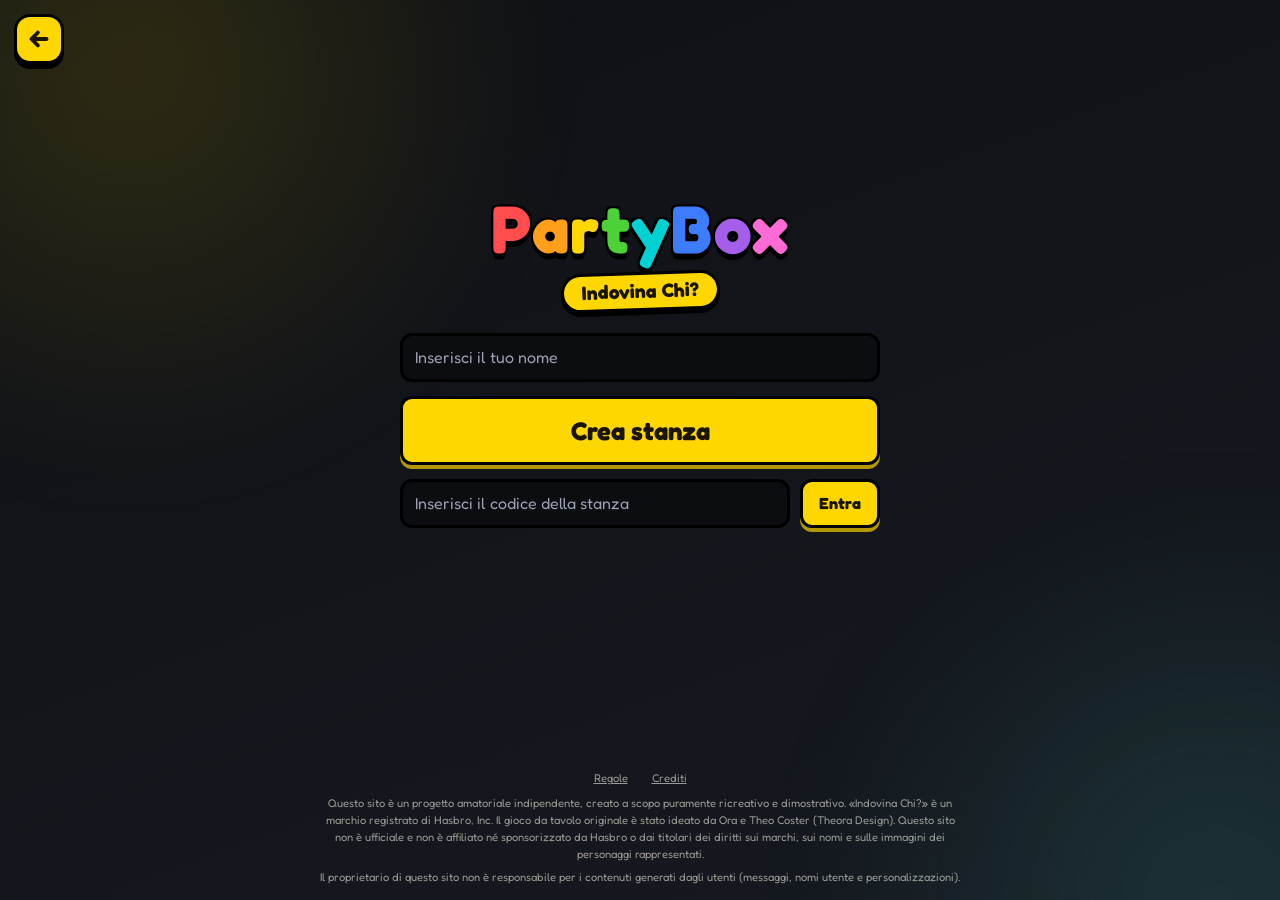
==== commit c36dba94: "migliorate le animazioni e aggiunta una freccia per tornare all'hub di PartyBox" ====
--- a/indovina-chi/indovina-chi.html
+++ b/indovina-chi/indovina-chi.html
@@ -3,8 +3,8 @@
 <head>
 <meta charset="UTF-8">
 <meta name="viewport" content="width=device-width, initial-scale=1">
-<title>Indovina Chi?</title>
-<meta name="description" content="Indovina Chi? Online per 2 o 3 giocatori. Crea una stanza e gioca con gli amici direttamente dal browser.">
+<title>PartyBox - Indovina Chi?</title>
+<meta name="description" content="La versione di Indovina Chi? all'interno di PartyBox: gioca online con gli amici direttamente dal browser.">
 <link rel="preconnect" href="https://fonts.googleapis.com">
 <link href="https://fonts.googleapis.com/css2?family=Fredoka:wght@400;600;700&display=swap" rel="stylesheet">
 <style>
@@ -334,14 +334,103 @@
   .spectator-board{grid-template-columns:repeat(auto-fill,minmax(66px,1fr));gap:6px}
   .spectator-board .card{min-height:94px}
 }
-
+/* ===== PartyBox: animazioni e link di ritorno ===== */
+:root{--bounce:cubic-bezier(.34,1.56,.64,1)}
+@keyframes entra{from{opacity:0;transform:translateY(30px) scale(.9)}}
+@keyframes cardIn{from{opacity:0;transform:translateY(24px) scale(.7) rotate(-6deg)}}
+@keyframes dropIn{from{opacity:0;transform:translateY(-36px) scale(.8)}}
+@keyframes rimbalza{0%,60%,100%{transform:translateY(0) rotate(0)}30%{transform:translateY(-.14em) rotate(-4deg)}45%{transform:translateY(0) rotate(3deg)}}
+@keyframes respira{0%,100%{box-shadow:0 4px 0 var(--goldd),0 0 0 0 rgba(255,215,0,0)}50%{box-shadow:0 4px 0 var(--goldd),0 0 0 9px rgba(255,215,0,.22)}}
+@keyframes alone{from{transform:translate(0,0) scale(1)}to{transform:translate(12vmax,8vmax) scale(1.2)}}
+@keyframes sale{0%{transform:translate3d(0,0,0) rotate(0)}50%{transform:translate3d(var(--dx),-70vh,0) rotate(calc(var(--r) / 2))}100%{transform:translate3d(calc(var(--dx) * -.5),-130vh,0) rotate(var(--r))}}
+@keyframes subIn{from{opacity:0;transform:translateY(-14px) rotate(-8deg) scale(.6)}}
+@keyframes fade{from{opacity:0}}
+@keyframes modalPop{from{opacity:0;transform:translateY(34vh) scale(.82) rotate(-3deg)}}
+@keyframes msgIn{from{opacity:0;transform:translateY(12px) scale(.85)}}
+@keyframes pulseTeal{0%,100%{box-shadow:0 0 0 3px rgba(77,225,210,.2)}50%{box-shadow:0 0 0 6px rgba(77,225,210,.5)}}
+
+#bg{position:fixed;inset:0;z-index:-1;overflow:hidden;pointer-events:none}
+#bg::before,#bg::after{content:"";position:absolute;width:70vmax;height:70vmax;border-radius:50%;filter:blur(70px);opacity:.14;animation:alone 24s ease-in-out infinite alternate}
+#bg::before{background:radial-gradient(circle,#ffd700,transparent 65%);top:-30vmax;left:-25vmax}
+#bg::after{background:radial-gradient(circle,#4de1d2,transparent 65%);bottom:-35vmax;right:-30vmax;animation-delay:-12s}
+.forma{position:absolute;left:var(--x);top:110%;width:var(--s);height:var(--s);background:var(--c);opacity:var(--o);border:3px solid rgba(255,255,255,.3);animation:sale var(--d) linear var(--w) infinite;will-change:transform}
+.forma.cerchio{border-radius:50%}
+.forma.quadro{border-radius:22%}
+.forma.stella{border:0;clip-path:polygon(50% 0,61% 35%,98% 35%,68% 57%,79% 91%,50% 70%,21% 91%,32% 57%,2% 35%,39% 35%)}
+.forma.triangolo{border:0;clip-path:polygon(50% 6%,96% 92%,4% 92%)}
+body.in-game .forma{display:none}
+
+.back-hub{position:fixed;top:max(14px,env(safe-area-inset-top));left:14px;z-index:6;display:grid;place-items:center;width:50px;height:50px;
+  color:var(--ink);background:var(--gold);border:3px solid #000;border-radius:16px;box-shadow:0 5px 0 #000;text-decoration:none;
+  transition:transform .25s var(--bounce),box-shadow .15s;animation:dropIn .6s var(--bounce) .5s backwards;-webkit-tap-highlight-color:transparent}
+.back-hub svg{transition:transform .25s var(--bounce)}
+.back-hub:hover{transform:translateY(-3px) rotate(-6deg) scale(1.08);box-shadow:0 8px 0 #000}
+.back-hub:hover svg{transform:translateX(-4px)}
+.back-hub:active{transform:translateY(3px) scale(.95);box-shadow:0 2px 0 #000}
+.back-hub:focus-visible{outline:3px solid var(--accent2);outline-offset:3px}
+body.in-game .back-hub{display:none}
+
+.brand{display:flex;flex-direction:column;align-items:center;gap:10px}
+body.in-game .brand{flex-direction:row}
+header h1 span{display:inline-block;animation:rimbalza 2.8s ease-in-out infinite;animation-delay:calc(var(--i,0) * .12s)}
+body.in-game header h1 span{animation:none}
+.subtitle{margin:0;padding:3px 18px;font-size:clamp(.95rem,2.6vw,1.2rem);font-weight:700;color:var(--ink);background:var(--gold);border:3px solid #000;border-radius:999px;box-shadow:0 4px 0 #000;transform:rotate(-2deg);animation:subIn .8s var(--bounce) .5s backwards}
+body.in-game .subtitle{display:none}
+body:not(.in-game) header img{animation:dropIn .8s var(--bounce) .1s backwards}
+body:not(.in-game) .brand h1{animation:dropIn .8s var(--bounce) backwards}
+
+body:not(.in-game) #setup > :not(footer){animation:entra .6s var(--bounce) backwards}
+body:not(.in-game) #setup > :nth-child(1){animation-delay:.3s}
+body:not(.in-game) #setup > :nth-child(2){animation-delay:.38s}
+body:not(.in-game) #setup > :nth-child(3){animation-delay:.46s}
+body:not(.in-game) #setup > #createBtn{animation:entra .6s var(--bounce) .38s backwards,respira 2.8s ease-in-out 1.4s infinite}
+body:not(.in-game) footer{animation:fade 1s ease-out .8s backwards}
+
+button{transition:transform .22s var(--bounce),box-shadow .15s,background .2s}
+@media (hover:hover){button:hover:not(:disabled){transform:translateY(-3px) scale(1.04)}}
+button:active:not(:disabled){transform:translateY(3px) scale(.97);box-shadow:0 1px 0 var(--goldd)}
+.modal-x:hover:not(:disabled){transform:rotate(90deg) scale(1.12)}
+
+.card{animation:cardIn .55s var(--bounce) backwards;animation-delay:calc(var(--n,0) * 28ms)}
+.card-inner{transition:transform .65s var(--bounce)}
+@media (hover:hover){.card:not(.out):hover .card-inner{transform:translateY(-5px) scale(1.05)}}
+.card.pick .card-front{animation:pulseTeal 1.4s ease-in-out infinite}
+.chip{transition:border-color .2s,background .2s,transform .25s var(--bounce)}
+.chip.active{animation:pulseGold 1.6s ease-in-out infinite}
+
+.modal{animation:fade .25s ease-out}
+.modal-box{border-radius:22px;animation:modalPop .55s var(--bounce)}
+.cat-box{animation:cardIn .5s var(--bounce) backwards;transition:transform .25s var(--bounce),border-color .15s,box-shadow .2s}
+.cat-box:hover,.cat-box:focus-visible{transform:translateY(-6px) rotate(-1.5deg) scale(1.03);box-shadow:0 10px 0 #000}
+.cat-box:nth-child(2){animation-delay:.07s}
+.cat-box:nth-child(3){animation-delay:.14s}
+.cat-box:nth-child(4){animation-delay:.21s}
+.cat-box:nth-child(5){animation-delay:.28s}
+.cat-box:nth-child(6){animation-delay:.35s}
+.end-box h2{animation:cardIn .6s var(--bounce) .1s backwards}
+.end-card{animation:cardIn .7s var(--bounce) .25s backwards}
+
+.line{animation:msgIn .4s var(--bounce) backwards;transform-origin:0 100%}
+.line.me{transform-origin:100% 100%}
+
+@media (prefers-reduced-motion:reduce){
+  *,*::before,*::after{animation-duration:.001ms !important;animation-iteration-count:1 !important;transition-duration:.001ms !important}
+  .forma{display:none}
+}
 </style>
 </head>
 <body>
 
+<div id="bg" aria-hidden="true"></div>
+<a class="back-hub" href="../index.html" aria-label="Torna a PartyBox" title="Torna a PartyBox">
+  <svg viewBox="0 0 24 24" width="26" height="26" aria-hidden="true"><path d="M19 12H6M11 6l-6 6 6 6" fill="none" stroke="currentColor" stroke-width="3.5" stroke-linecap="round" stroke-linejoin="round"/></svg>
+</a>
 <header>
-  <img src="logo.png" alt="Logo Indovina Chi?" onerror="this.style.display='none'">
-  <h1 id="title">Indovina Chi?</h1>
+  <img src="logo.png" alt="Logo PartyBox" onerror="this.style.display='none'">
+  <div class="brand">
+    <h1 class="logo" id="logo" aria-label="PartyBox">PartyBox</h1>
+    <p class="subtitle">Indovina Chi?</p>
+  </div>
 </header>
 
 <main>
@@ -1369,6 +1458,7 @@
     c.tabIndex = 0;
     c.setAttribute('role', 'button');
     c.dataset.i = i;
+    c.style.setProperty('--n', Math.min(i, 40));
     var inner = document.createElement('div');
     inner.className = 'card-inner';
     var front = document.createElement('div');
@@ -2793,7 +2883,7 @@
 });
 $('hideBtn').addEventListener('click', function(){ codeHidden = !codeHidden; refreshCode(); });
 (function(){
-  var h = $('title'), t = h.textContent, k = 0;
+  var h = $('logo'), t = h.textContent, k = 0;
   var cols = ['#ff4d4d','#ff9f1a','#ffd700','#4cd137','#00d2d3','#3d7bff','#a55eea','#ff6bd6'];
   h.setAttribute('aria-label', t);
   h.textContent = '';
@@ -2801,8 +2891,28 @@
     var sp = document.createElement('span');
     sp.setAttribute('aria-hidden', 'true');
     sp.textContent = t.charAt(i);
+    sp.style.setProperty('--i', i);
     if(t.charAt(i) !== ' '){ sp.style.color = cols[k++ % cols.length]; }
     h.appendChild(sp);
+  }
+})();
+(function(){
+  var bg = $('bg'), tipi = ['cerchio', 'quadro', 'stella', 'triangolo'];
+  var pal = ['#ffd700', '#4de1d2', '#ffffff', '#ff6bd6'];
+  var quante = window.innerWidth < 640 ? 8 : 14;
+  function rnd(a, b){ return a + Math.random() * (b - a); }
+  for(var k = 0; k < quante; k++){
+    var f = document.createElement('span');
+    f.className = 'forma ' + tipi[k % tipi.length];
+    f.style.setProperty('--x', rnd(-2, 98).toFixed(1) + '%');
+    f.style.setProperty('--s', rnd(20, 64).toFixed(0) + 'px');
+    f.style.setProperty('--c', pal[k % pal.length]);
+    f.style.setProperty('--o', rnd(.07, .18).toFixed(2));
+    f.style.setProperty('--d', rnd(18, 36).toFixed(1) + 's');
+    f.style.setProperty('--w', (-rnd(0, 30)).toFixed(1) + 's');
+    f.style.setProperty('--dx', rnd(-90, 90).toFixed(0) + 'px');
+    f.style.setProperty('--r', rnd(-360, 360).toFixed(0) + 'deg');
+    bg.appendChild(f);
   }
 })();
 Array.prototype.forEach.call(document.querySelectorAll('#quickReplies .btn-quick'), function(btn){
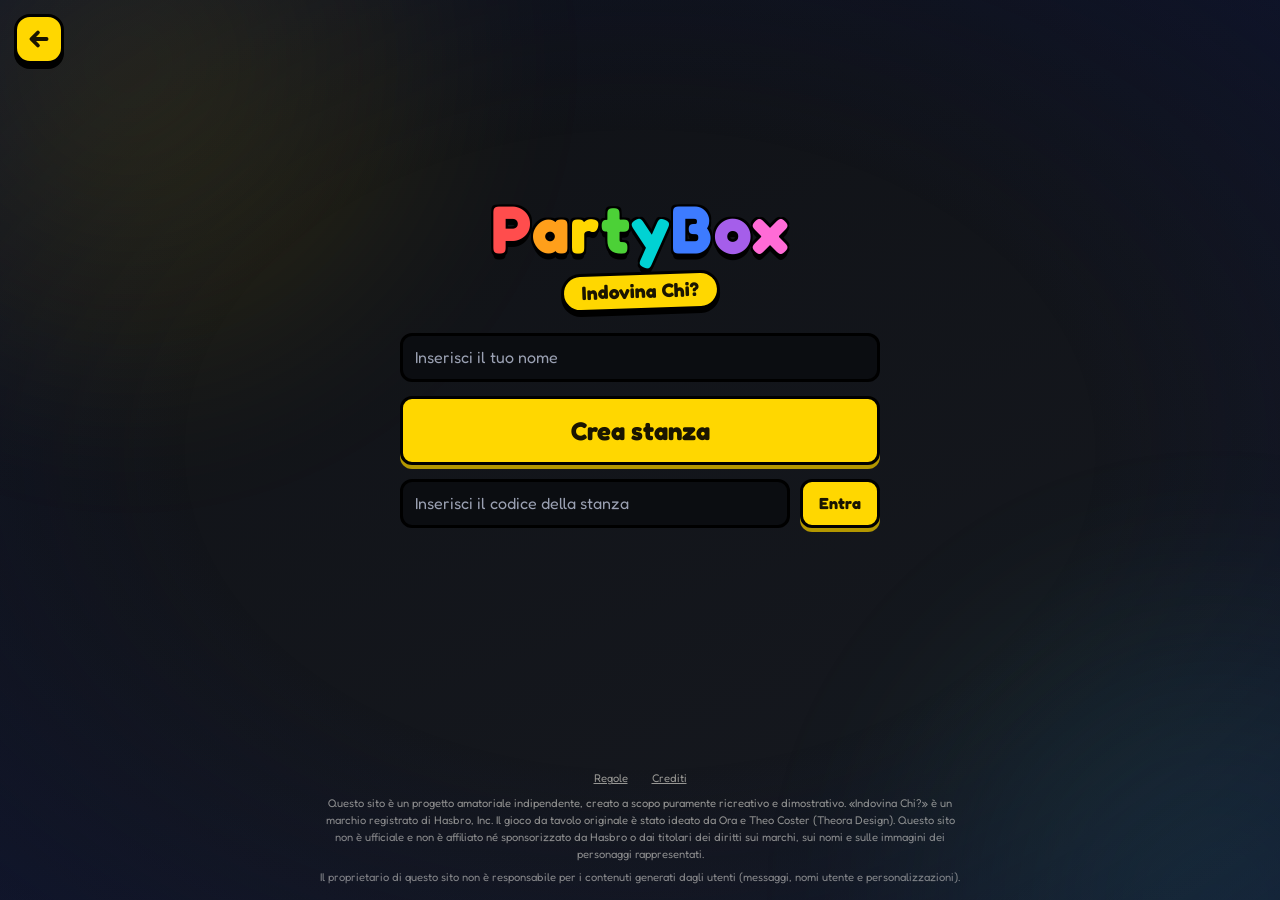
==== commit f90cbccd: "implementato il tabellone in jeopardy.html" ====
--- a/indovina-chi/indovina-chi.html
+++ b/indovina-chi/indovina-chi.html
@@ -7,6 +7,7 @@
 <meta name="description" content="La versione di Indovina Chi? all'interno di PartyBox: gioca online con gli amici direttamente dal browser.">
 <link rel="preconnect" href="https://fonts.googleapis.com">
 <link href="https://fonts.googleapis.com/css2?family=Fredoka:wght@400;600;700&display=swap" rel="stylesheet">
+<link rel="stylesheet" href="/stagioni/stagioni.css">
 <style>
 :root{
   --bg:#0f1115; --bg2:#161920; --panel:#1b1f29; --panel2:#262b38; --line:#000;
@@ -419,7 +420,7 @@
 }
 </style>
 </head>
-<body>
+<body data-seasonal-page="home">
 
 <div id="bg" aria-hidden="true"></div>
 <a class="back-hub" href="../index.html" aria-label="Torna a PartyBox" title="Torna a PartyBox">
@@ -698,6 +699,7 @@
   </div>
 </div>
 
+<script src="/stagioni/stagioni.js" defer></script>
 <script src="https://unpkg.com/peerjs@1.5.2/dist/peerjs.min.js"></script>
 <script src="https://cdn.jsdelivr.net/npm/canvas-confetti@1.9.3/dist/confetti.browser.min.js"></script>
 <script>
--- a/stagioni/stagioni.css
+++ b/stagioni/stagioni.css
@@ -0,0 +1,103 @@
+/* ==========================================================================
+  PartyBox - Effetti stagionali (solo decorazione, nessuna risorsa esterna)
+  Uso:  <link rel="stylesheet" href="/stagioni/stagioni.css">
+        <script src="/stagioni/stagioni.js" defer></script>
+        <body data-seasonal-page="home">
+  Tutto vive dentro #pbs-layer: pointer-events:none, solo transform/opacity.
+   w========================================================================== */
+
+#pbs-layer{
+  --pbs-dens:1;
+  position:fixed;inset:0;z-index:5;overflow:hidden;pointer-events:none;
+  contain:strict;user-select:none;-webkit-user-select:none;
+}
+#pbs-layer *{pointer-events:none !important;box-sizing:border-box}
+#pbs-layer[hidden]{display:none}
+
+/* ---- Tinta ai bordi (un velo leggero per ogni variante) ---- */
+.pbs-tinta{position:absolute;inset:0;opacity:0;animation:pbs-in 2.4s ease-out .2s forwards}
+@keyframes pbs-in{to{opacity:1}}
+
+/* ---- Particelle ---- */
+.pbs-p{position:absolute;left:var(--x);top:0;color:var(--c,#fff);font-size:var(--s,24px);line-height:1;opacity:0;
+  will-change:transform,opacity;font-family:"Segoe UI Emoji","Apple Color Emoji","Noto Color Emoji","Segoe UI Symbol",sans-serif}
+.pbs-p.cade{top:-10vh;animation:pbs-cade var(--d) linear var(--w) infinite}
+.pbs-p.sale{top:112vh;animation:pbs-sale var(--d) linear var(--w) infinite}
+.pbs-p.lampeggia{top:var(--y);animation:pbs-lampi var(--d) ease-in-out var(--w) infinite}
+@keyframes pbs-cade{
+  0%{opacity:0;transform:translate3d(0,0,0) rotate(0)}
+  8%{opacity:var(--o,.8)}
+  50%{transform:translate3d(var(--dx),60vh,0) rotate(calc(var(--r) / 2))}
+  92%{opacity:var(--o,.8)}
+  100%{opacity:0;transform:translate3d(calc(var(--dx) * -.6),125vh,0) rotate(var(--r))}}
+@keyframes pbs-sale{
+  0%{opacity:0;transform:translate3d(0,0,0) rotate(0) scale(.7)}
+  10%{opacity:var(--o,.8)}
+  50%{transform:translate3d(var(--dx),-62vh,0) rotate(calc(var(--r) / 2)) scale(1)}
+  90%{opacity:var(--o,.8)}
+  100%{opacity:0;transform:translate3d(calc(var(--dx) * -.6),-125vh,0) rotate(var(--r)) scale(1.1)}}
+@keyframes pbs-lampi{0%,100%{opacity:0;transform:scale(.4) rotate(0)}50%{opacity:var(--o,.9);transform:scale(1) rotate(var(--r))}}
+
+/* ---- Decorazioni fisse ---- */
+.pbs-deco{position:absolute}
+
+/* luci natalizie in alto */
+.pbs-luci{top:-6px;left:-2%;width:104%;height:46px;display:flex;justify-content:space-around;align-items:flex-start;
+  animation:pbs-cala .9s cubic-bezier(.34,1.56,.64,1) .4s backwards}
+.pbs-luci::before{content:"";position:absolute;left:0;right:0;top:-14px;height:34px;border-bottom:3px solid rgba(20,20,20,.7);border-radius:0 0 50% 50% / 0 0 100% 100%}
+.pbs-luci i{position:relative;display:block;width:12px;height:18px;margin-top:12px;background:var(--c);border-radius:50% 50% 55% 55%;
+  box-shadow:0 0 12px 4px var(--c);animation:pbs-luce 1.8s ease-in-out var(--w) infinite}
+.pbs-luci i:nth-child(odd){margin-top:20px}
+.pbs-luci i::before{content:"";position:absolute;left:3px;top:-6px;width:6px;height:7px;background:#2b2b2b;border-radius:2px}
+@keyframes pbs-luce{0%,100%{opacity:1;transform:scale(1)}50%{opacity:.35;transform:scale(.88)}}
+@keyframes pbs-cala{from{transform:translateY(-70px)}}
+
+/* ragnatela d'angolo */
+.pbs-web{top:0;width:min(34vw,230px);height:min(34vw,230px);opacity:.5;
+  background:
+    repeating-radial-gradient(circle at 0 0,transparent 0 22px,rgba(255,255,255,.55) 22px 23.5px),
+    repeating-conic-gradient(from 90deg at 0 0,rgba(255,255,255,.6) 0 1.2deg,transparent 1.2deg 18deg);
+  -webkit-mask:radial-gradient(circle at 0 0,#000 62%,transparent 71%);mask:radial-gradient(circle at 0 0,#000 62%,transparent 71%)}
+.pbs-web.sx{left:0}
+.pbs-web.dx{right:0;transform:scaleX(-1)}
+
+/* ragno che penzola */
+.pbs-ragno{top:0;left:var(--x);width:2px;height:var(--h);background:rgba(255,255,255,.55);transform-origin:top center;animation:pbs-penzola 5s ease-in-out var(--w) infinite}
+.pbs-ragno::after{content:"\1F577";position:absolute;left:50%;bottom:-18px;transform:translateX(-50%);font-size:26px;line-height:1}
+@keyframes pbs-penzola{0%,100%{transform:rotate(-5deg) scaleY(.8)}50%{transform:rotate(5deg) scaleY(1.12)}}
+
+/* nebbia */
+.pbs-nebbia{left:-30%;bottom:-18vh;width:160%;height:46vh;opacity:.5;filter:blur(40px);
+  background:radial-gradient(ellipse at 30% 60%,var(--c1) 0,transparent 60%),radial-gradient(ellipse at 75% 70%,var(--c2) 0,transparent 55%);
+  animation:pbs-nebbia 22s ease-in-out infinite alternate}
+@keyframes pbs-nebbia{from{transform:translateX(-6%)}to{transform:translateX(6%) scale(1.05)}}
+
+/* luna */
+.pbs-luna{top:11vh;right:9vw;width:min(15vw,96px);height:min(15vw,96px);border-radius:50%;background:transparent;
+  box-shadow:inset -18px -6px 0 0 #fff2c4,0 0 40px 6px rgba(255,242,196,.35);opacity:.55;animation:pbs-in 3s ease-out .3s backwards}
+
+/* ---- Tinte per variante ---- */
+.pbs-v-zucche .pbs-tinta{background:radial-gradient(ellipse at 50% 120%,rgba(255,120,20,.28),transparent 60%),radial-gradient(ellipse at 50% -20%,rgba(120,40,0,.25),transparent 55%)}
+.pbs-v-notte .pbs-tinta{background:radial-gradient(ellipse at 50% 50%,transparent 45%,rgba(60,20,110,.42) 100%)}
+.pbs-v-notte .pbs-tinta{animation:pbs-in 2.4s ease-out .2s forwards,pbs-tremola 7s ease-in-out 3s infinite}
+@keyframes pbs-tremola{0%,100%{opacity:1}46%{opacity:1}48%{opacity:.55}50%{opacity:1}53%{opacity:.7}55%{opacity:1}}
+.pbs-v-ragnatele .pbs-tinta{background:radial-gradient(ellipse at 50% 50%,transparent 50%,rgba(20,0,30,.42) 100%)}
+.pbs-v-neve .pbs-tinta{background:radial-gradient(ellipse at 50% 120%,rgba(200,230,255,.22),transparent 55%)}
+.pbs-v-luci .pbs-tinta{background:radial-gradient(ellipse at 50% -10%,rgba(255,200,90,.2),transparent 55%)}
+.pbs-v-stelle .pbs-tinta{background:radial-gradient(ellipse at 50% 50%,transparent 50%,rgba(10,20,70,.35) 100%)}
+.pbs-v-cuori .pbs-tinta{background:radial-gradient(ellipse at 50% 120%,rgba(255,80,130,.25),transparent 60%)}
+.pbs-v-petali .pbs-tinta{background:radial-gradient(ellipse at 50% -20%,rgba(255,170,190,.22),transparent 60%)}
+.pbs-v-scintille .pbs-tinta{background:radial-gradient(ellipse at 50% 50%,transparent 45%,rgba(120,10,60,.35) 100%)}
+
+/* ---- Pagine con meno effetti ---- */
+#pbs-layer.pbs-lite .pbs-deco{opacity:.4}
+#pbs-layer.pbs-lite .pbs-tinta{opacity:.5 !important;animation:none}
+
+/* ---- Accessibilita: niente movimento ---- */
+@media (prefers-reduced-motion:reduce){
+  #pbs-layer *,#pbs-layer *::before,#pbs-layer *::after{animation:none !important}
+  .pbs-p{display:none}
+  .pbs-tinta{opacity:1}
+  .pbs-ragno{display:none}
+}
+@media print{#pbs-layer{display:none}}
